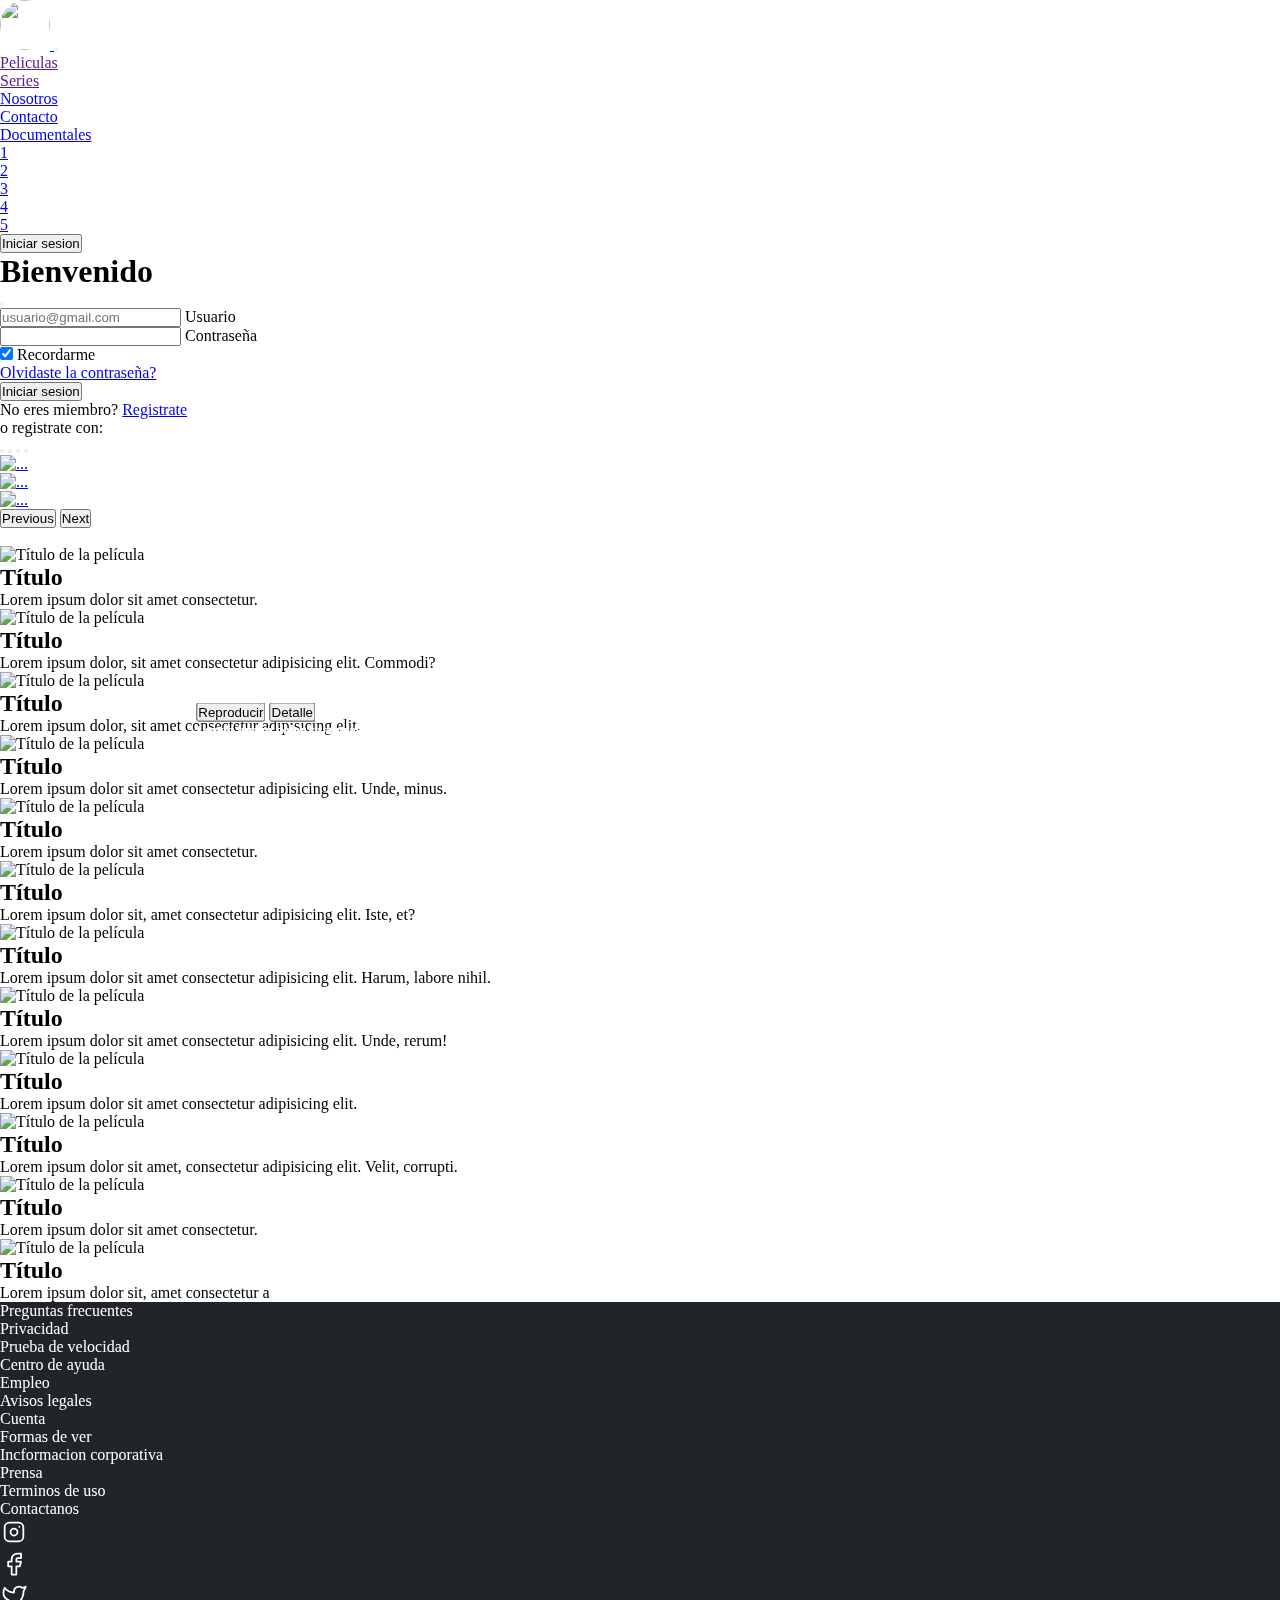
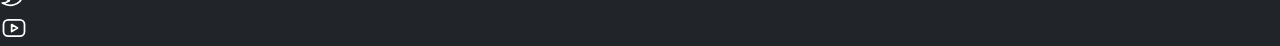
==== index.html @ d854d890 "modifique registro" ====
<!doctype html>
<html lang="en">
  <head>
    <meta charset="utf-8">
    <meta name="viewport" content="width=device-width, initial-scale=1">
    <title>PelisCode</title>
    <script src="https://kit.fontawesome.com/75e046272c.js" crossorigin="anonymous"></script>
    <link href="https://cdn.jsdelivr.net/npm/bootstrap@5.3.0-alpha3/dist/css/bootstrap.min.css" rel="stylesheet" integrity="sha384-KK94CHFLLe+nY2dmCWGMq91rCGa5gtU4mk92HdvYe+M/SXH301p5ILy+dN9+nJOZ" crossorigin="anonymous">
    <link rel="stylesheet" href="styles.css">
  </head>
  <body>
    <!--=====================================SECTION NAV================================-->  
    <nav class="navbar navbar-expand-md navbar-dark bg-dark">
      <div class="container-fluid">
        <a href="index.html" class="navbar-brand">
          <img src="./img/photo-1593005510329-8a4035a7238f.jpeg" width="50" height="50"
          class=" LogoPeliculas d-inline-block align-top img-rounded m-2" alt="" style="border-radius: 50%;" alt="">
          
        </a>
        <button class="navbar-toggler" type="button" data-bs-toggle="collapse" data-bs-target="#navbarDark" aria-controls="navbarDark" aria-expanded="false" aria-label="Toggle navigation">
          <span class="navbar-toggler-icon"></span>
        </button>
        <div class="collapse navbar-collapse" id="navbarDark">
          <ul class="navbar-nav me-auto mb-2 mb-md-0">
            <li class="nav-item">
              <a class="nav-link" href="">Peliculas</a>
            </li>
            <li class="nav-item">
              <a class="nav-link" href="">Series</a>
            </li>
            <li class="nav-item">
              <a class="nav-link" href="./nosotros.html">Nosotros</a>
            </li>
            <li class="nav-item">
              <a class="nav-link" href="./contacto.html">Contacto</a>
            </li>
            <li class="nav-item dropdown">
              <a class="nav-link dropdown-toggle" data-bs-toggle="dropdown" href="#" role="button" aria-expanded="false">Documentales</a>
              <ul class="dropdown-menu">
                <li><a class="dropdown-item" href="#">1</a></li>
                <li><a class="dropdown-item" href="#">2</a></li>
                <li><a class="dropdown-item" href="#">3</a></li>
                <li><a class="dropdown-item" href="#">4</a></li>
                <li><a class="dropdown-item" href="#">5</a></li>
              </ul>
            </li>
            <li class="nav-item" id="adminSection">
              <a class="nav-link" href="">Administrador</a>
            </li>
          </ul>
          <form class="d-flex">
              <button type="button" class="btn btn-warning" data-bs-toggle="modal" data-bs-target="#login">
                  Iniciar sesion
              </button>
              <div class="modal fade" id="login" tabindex="-1" aria-labelledby="loginLabel" aria-hidden="true">
                <div class="modal-dialog">
                    <div class="modal-content">
                        <div class="modal-header">
                            <h1 class="modal-title fs-5" id="loginLabel">Bienvenido</h1>
                                <button type="button" class="btn-close" data-bs-dismiss="modal" aria-label="Close"></button>
                        </div>
                        <div class="modal-body">
                            <form>
                                <div class="form-outline mb-4">
                                  <input type="email" id="mail" class="form-control" placeholder="usuario@gmail.com" required/>
                                  <label class="form-label" for="mail">Usuario</label>
                                </div>
                                <div class="form-outline mb-4">
                                  <input type="password" id="contraseña" class="form-control" required/>
                                  <label class="form-label" for="contraseña">Contraseña</label>
                                </div>
                                <div class="row mb-4">
                                  <div class="col d-flex justify-content-center">
                                    <div class="form-check">
                                      <input class="form-check-input" type="checkbox" value="" id="recordarme" checked />
                                      <label class="form-check-label" for="recordarme"> Recordarme </label>
                                    </div>
                                  </div>
                                  <div class="col">
                                    <a href="../Segundo-Proyecto/error404/index.html">Olvidaste la contraseña?</a>
                                  </div>
                                </div>
                                <div class="d-grid">
                                    <button type="submit" class="btn btn-warning btn-block mb-4">Iniciar sesion</button>
                                </div>
                                <div class="text-center">
                                  <p>No eres miembro? <a href="./index2.html" target="_blank">Registrate</a></p>
                                  <p>o registrate con:</p>
                                    <button type="button" class="btn btn-link btn-floating mx-1">
                                        <i class="fab fa-facebook-f"></i>
                                    </button>
                                    <button type="button" class="btn btn-link btn-floating mx-1">
                                        <i class="fab fa-google"></i>
                                    </button>
                                    <button type="button" class="btn btn-link btn-floating mx-1">
                                        <i class="fab fa-twitter"></i>
                                    </button>
                                    <button type="button" class="btn btn-link btn-floating mx-1">
                                        <i class="fab fa-github"></i>
                                    </button>
                                </div>
                            </form>
                        </div>
                    </div>
                </div>
              </div>
          </form>
        </div>
      </div>
    </nav>
    <!--=====================================SECTION IMG ===============================-->
    <div id="carouselExampleAutoplaying" class="carousel slide" data-bs-ride="true">
        <div class="carousel-inner">

          <div class="carousel-item active img-fluid">
            <!--lik + imagen-->
            <a href="./error404/index.html"><img src="./img/hori71.jpg"class="d-block w-100 posicion" style="height: 711px;" alt="..." /></a>
            <!--botones ocultos en version phone-->
            <div class="ubiboton displayNone">
                <button class="btn btn-light btn-outline-warning" type="button" style="color:rgb(0, 0, 0)">Reproducir</button>
                <button class="btn btn-light btn-outline-warning" type="button" style="color:rgb(0, 0, 0)">Detalle</button>
                <h5 class="displayNone" style="color:white">Lorem ipsum dolor sit ameaaat consectetur.</h5>
            </div>
          </div>

          <div class="carousel-item img-fluid">
            <a href="http://"><img src="/img/hori622.jpg"class="d-block w-100 posicion"style="height: 711px;" alt="..." /></a>
            <!--botones ocultos en version phone-->
            <div class="ubiboton displayNone">
              <button class="btn btn-light btn-outline-warning" type="button" style="color:rgb(0, 0, 0)">Reproducir</button>
              <button class="btn btn-light btn-outline-warning" type="button" style="color:rgb(0, 0, 0)">Detalle</button>
              <h5 class="displayNone" style="color:white">Lorem ipsum dolor sit ameaaat consectetur.</h5>
            </div>
          </div>

          <div class="carousel-item img-fluid">
            <a href="http://"><img src="/img/EL-NIÑO-522.jpg"class="d-block w-100 posicion"style="height: 711px;" alt="..." /></a>
            <!--botones ocultos en version phone-->
            <div class="ubiboton displayNone">
              <button class="btn btn-light btn-outline-warning" type="button" style="color:rgb(0, 0, 0)">Reproducir</button>
              <button class="btn btn-light btn-outline-warning" type="button" style="color:rgb(0, 0, 0)">Detalle</button>
              <h5 class="displayNone" style="color:white">Lorem ipsum dolor sit ameaaat consectetur.</h5>
            </div>
          </div>

        </div>
        <button
          class="carousel-control-prev"
          type="button"
          data-bs-target="#carouselExampleAutoplaying"
          data-bs-slide="prev"
        >
          <span class="carousel-control-prev-icon" aria-hidden="true"></span>
          <span class="visually-hidden">Previous</span>
        </button>

        <button
          class="carousel-control-next"
          type="button"
          data-bs-target="#carouselExampleAutoplaying"
          data-bs-slide="next"
        >
          <span class="carousel-control-next-icon" aria-hidden="true"></span>
          <span class="visually-hidden">Next</span>
        </button>
    </div>
    <br>
    <!--=====================================SECTION MOVIES================================-->
    <div class="container">
      <div class="row justify-content-center">
        <div class="col-md-2 col-6 p-3">
          <a href="http://"style="text-decoration: none; color:black">
            <img class="img-fluid" src="/img/descargar.jpeg" alt="Título de la película" />
            <h2>Título</h2>
            <p>Lorem ipsum dolor sit amet consectetur.</p>
          </a>
        </div>
        <div class="col-md-2 col-6 p-3">
          <a href="http://"style="text-decoration: none; color:black">
            <img class="img-fluid" src="/img/descargar.jpeg" alt="Título de la película" />
            <h2>Título</h2>
            <p>Lorem ipsum dolor, sit amet consectetur adipisicing elit. Commodi?</p>
          </a>  
        </div>
        <div class="col-md-2 col-6 p-3">
          <a href="http://"style="text-decoration: none; color:black">
            <img class="img-fluid" src="/img/descargar.jpeg" alt="Título de la película" />
            <h2>Título</h2>
            <p>Lorem ipsum dolor, sit amet consectetur adipisicing elit.</p>
          </a>
        </div>
        <div class="col-md-2 col-6 p-3">
          <a href="http://"style="text-decoration: none; color:black">
            <img class="img-fluid" src="/img/descargar.jpeg" alt="Título de la película" />
            <h2>Título</h2>
            <p>Lorem ipsum dolor sit amet consectetur adipisicing elit. Unde, minus.</p>
          </a>
        </div>
        <div class="col-md-2 col-6 p-3">
          <a href="http://"style="text-decoration: none; color:black">
            <img class="img-fluid" src="/img/descargar.jpeg" alt="Título de la película" />
            <h2>Título</h2>
            <p>Lorem ipsum dolor sit amet consectetur.</p>
          </a>
        </div>
        <div class="col-md-2 col-6 p-3">
          <a href="http://"style="text-decoration: none; color:black">
            <img class="img-fluid" src="/img/descargar.jpeg" alt="Título de la película" />
            <h2>Título</h2>
            <p>Lorem ipsum dolor sit, amet consectetur adipisicing elit. Iste, et?</p>
          </a>
        </div>
      </div>
    </div>
    <div class="container">
      <div class="row justify-content-center">
        <div class="col-md-2 col-6 p-3" >
          <a href="http://"style="text-decoration: none; color:black">
            <img class="img-fluid" src="/img/descargar.jpeg" alt="Título de la película" />
            <h2>Título</h2>
            <p>Lorem ipsum dolor sit amet consectetur adipisicing elit. Harum, labore nihil.</p>
          </a>
        </div>
        <div class="col-md-2 col-6 p-3">
          <a href="http://"style="text-decoration: none; color:black">
            <img class="img-fluid" src="/img/descargar.jpeg" alt="Título de la película" />
            <h2>Título</h2>
            <p>Lorem ipsum dolor sit amet consectetur adipisicing elit. Unde, rerum!</p>
          </a>
        </div>
        <div class="col-md-2 col-6 p-3">
          <a href="http://"style="text-decoration: none; color:black">
            <img class="img-fluid" src="/img/descargar.jpeg" alt="Título de la película" />
            <h2>Título</h2>
            <p>Lorem ipsum dolor sit amet consectetur adipisicing elit.</p>
          </a>  
        </div>
        <div class="col-md-2 col-6 p-3">
          <a href="http://"style="text-decoration: none; color:black">
            <img class="img-fluid" src="/img/descargar.jpeg" alt="Título de la película" />
            <h2>Título</h2>
            <p>Lorem ipsum dolor sit amet, consectetur adipisicing elit. Velit, corrupti.</p>
          </a> 
        </div>
        <div class="col-md-2 col-6 p-3">
          <a href="http://"style="text-decoration: none; color:black">
            <img class="img-fluid" src="/img/descargar.jpeg" alt="Título de la película" />
            <h2>Título</h2>
            <p>Lorem ipsum dolor sit amet consectetur.</p>
          </a> 
        </div>
        <div class="col-md-2 col-6 p-3">
          <a href="http://"style="text-decoration: none; color:black">
            <img class="img-fluid" src="/img/descargar.jpeg" alt="Título de la película" />
            <h2>Título</h2>
            <p>Lorem ipsum dolor sit, amet consectetur a</p>
          </a>
        </div>
      </div>
    </div>
    <!--=====================================SECTION FOOTER==============================-->  
    <footer style="background-color: #212529">
      <ul class="nav nav-pills nav-fill container-fluid p-3 columna">
        <li class="nav-item ">
          <a 
            href="http://" 
            style="text-decoration: none;color: white;">
            <p>Preguntas frecuentes</p>
          </a>
          <a 
            href="http://"
            style="text-decoration: none;color: white;">
            <p>Privacidad</p>
          </a>
          <a 
            href="http://"
            style="text-decoration: none;color: white;">
            <p>Prueba de velocidad</p>
          </a>
        </li>
        <li class="nav-item">
          <a 
            href="http://"
            style="text-decoration: none;color: white;">
            <p>Centro de ayuda</p>
          </a>
          <a 
            href="http://"
            style="text-decoration: none;color: white">
            <p>Empleo</p>
          </a>
          <a 
            href="http://"
            style="text-decoration: none;color: white">
            <p>Avisos legales</p>
          </a>
        </li>
        <li class="nav-item">
          <a 
            href="http://"
            style="text-decoration: none;color: white">
            <p>Cuenta</p>
          </a>
          <a 
            href="http://"
            style="text-decoration: none; color: white">
            <p>Formas de ver</p>
          </a>
          <a 
            href="http://"
            style="text-decoration: none; color: white;">
            <p>Incformacion corporativa</p>
          </a>
        </li>
        <li class="nav-item">
          <a 
            href="http://"
            style="text-decoration: none; color: white;">
            <p>Prensa</p>
          </a>
          <a 
            href="http://"
            style="text-decoration: none; color: white;">
            <p>Terminos de uso</p>
          </a>
          <a 
            href="http://"
            style="text-decoration: none; color: white;">
            <p>Contactanos</p>
          </a>
        </li>
      </ul>
      <ul class="nav justify-content-center"><!--seccion logos-->
        <li class="nav-item">
          <a class="nav-link active" aria-current="page" href="#">
            <svg xmlns="http://www.w3.org/2000/svg" class="icon icon-tabler icon-tabler-brand-instagram" width="28" height="28" viewBox="0 0 24 24" stroke-width="1.5" stroke="#ffffff" fill="none" stroke-linecap="round" stroke-linejoin="round">
              <path stroke="none" d="M0 0h24v24H0z" fill="none"/>
              <rect x="4" y="4" width="16" height="16" rx="4" />
              <circle cx="12" cy="12" r="3" />
              <line x1="16.5" y1="7.5" x2="16.5" y2="7.501" />
            </svg>
          </a>
        </li>
        <li class="nav-item">
          <a class="nav-link" href="#">
            <svg xmlns="http://www.w3.org/2000/svg" class="icon icon-tabler icon-tabler-brand-facebook" width="28" height="28" viewBox="0 0 24 24" stroke-width="1.5" stroke="#ffffff" fill="none" stroke-linecap="round" stroke-linejoin="round">
              <path stroke="none" d="M0 0h24v24H0z" fill="none"/>
              <path d="M7 10v4h3v7h4v-7h3l1 -4h-4v-2a1 1 0 0 1 1 -1h3v-4h-3a5 5 0 0 0 -5 5v2h-3" />
            </svg>
          </a>
        </li>
        <li class="nav-item">
          <a class="nav-link" href="#">
            <svg xmlns="http://www.w3.org/2000/svg" class="icon icon-tabler icon-tabler-brand-twitter" width="28" height="28" viewBox="0 0 24 24" stroke-width="1.5" stroke="#ffffff" fill="none" stroke-linecap="round" stroke-linejoin="round">
              <path stroke="none" d="M0 0h24v24H0z" fill="none"/>
              <path d="M22 4.01c-1 .49 -1.98 .689 -3 .99c-1.121 -1.265 -2.783 -1.335 -4.38 -.737s-2.643 2.06 -2.62 3.737v1c-3.245 .083 -6.135 -1.395 -8 -4c0 0 -4.182 7.433 4 11c-1.872 1.247 -3.739 2.088 -6 2c3.308 1.803 6.913 2.423 10.034 1.517c3.58 -1.04 6.522 -3.723 7.651 -7.742a13.84 13.84 0 0 0 .497 -3.753c-.002 -.249 1.51 -2.772 1.818 -4.013z" />
            </svg>
          </a>
        </li>
        <li class="nav-item">
          <a class="nav-link" href="#">
            <svg xmlns="http://www.w3.org/2000/svg" class="icon icon-tabler icon-tabler-brand-youtube" width="28" height="28" viewBox="0 0 24 24" stroke-width="1.5" stroke="#ffffff" fill="none" stroke-linecap="round" stroke-linejoin="round">
              <path stroke="none" d="M0 0h24v24H0z" fill="none"/>
              <rect x="3" y="5" width="18" height="14" rx="4" />
              <path d="M10 9l5 3l-5 3z" />
            </svg>
          </a>
        </li>
      </ul>
    </footer>

    <script src="https://cdn.jsdelivr.net/npm/bootstrap@5.3.0-alpha3/dist/js/bootstrap.bundle.min.js" integrity="sha384-ENjdO4Dr2bkBIFxQpeoTz1HIcje39Wm4jDKdf19U8gI4ddQ3GYNS7NTKfAdVQSZe" crossorigin="anonymous"></script>
  </body>
</html>
---- styles.css ----
* { margin: 0;
    padding: 0;
    box-sizing: border-box;}

.LogoPeliculas {
    object-fit: contain;
    mix-blend-mode: color-dodge;
}

.containerError{
    width: 100%;
    height: 369px;
    background-image: url(./img/eror-404.jpg);
    background-position: center center;
    background-repeat: no-repeat;
    background-size: cover;
}

#adminSection {
  display: none;
}

/*Css Emi*/
*{
    padding: 0;
    margin: 0;
    box-sizing: border-box; 
}

/*estilos de imagen de fondo*/
.ubiboton{
    position: absolute;
    top: 80%;
    left: 25%;
    transform: translate(-50%, -50%);    
}
@media (max-width: 767px) {
    .displayNone{
        display: none;
    }
    .columna{
        flex-direction: column;
    }
        
}
.posicion{
    position: relative;
}
/*CSS MANU PAG NOSOTROS*/

.cine{
    background-image:url(./img/cine.jpg);
    background-repeat: no-repeat;
    background-attachment: fixed;
    background-position: center center;
    background-size: cover;
}

.page-section {
    padding: 6rem ;
  }
  .page-section h2.section-heading, .page-section .section-heading.h2 {
    font-size: 2.5rem;
    margin-top: 0;
    margin-bottom: 1rem;
  }
  .page-section h3.section-subheading, .page-section .section-subheading.h3 {
    font-size: 1rem;
    font-weight: 400;
    font-style: italic;
    font-family: "Roboto Slab", -apple-system, BlinkMacSystemFont, "Segoe UI", Roboto, "Helvetica Neue", Arial, sans-serif, "Apple Color Emoji", "Segoe UI Emoji", "Segoe UI Symbol", "Noto Color Emoji";
    margin-bottom: 4rem;
  }

  .team-member {
    margin-bottom: 6rem;
    text-align: center;
  }
  .team-member img {
    width: 14rem;
    height: 14rem;
    border: 0.5rem solid rgba(0, 0, 0, 0.1);
    background-color: white;
    border-color: #83B5E5;
  }
  .team-member h4, .team-member .h4 {
    margin-top: 1.5rem;
    margin-bottom: 0;
  }

  .redondeo{
    border-radius: 100% !important;
}

.trabaja{
    font-family: "Roboto Slab", -apple-system, BlinkMacSystemFont, "Segoe UI", Roboto, "Helvetica Neue", Arial, sans-serif, "Apple Color Emoji", "Segoe UI Emoji", "Segoe UI Symbol", "Noto Color Emoji";
    font-size: 150%;
}

.footer {
    text-align: center;
    font-size: 0.9rem;
    font-family: "Montserrat", -apple-system, BlinkMacSystemFont, "Segoe UI", Roboto, "Helvetica Neue", Arial, sans-serif, "Apple Color Emoji", "Segoe UI Emoji", "Segoe UI Symbol", "Noto Color Emoji";
    background-color: #1d1c22;
  }

  .fondo{
    background-color: #212529;
    border-radius: 4%;
    padding: 0.5rem;
    text-align: center;
    display: flex;
    justify-content: center;
  }

  .centrar{
    text-align: center;
  }

  @media (min-width: 768px) {
    section {
      padding: 9rem 0;
    }
  }

  /*Css Luv - Detalle*/
  /* ----- imagen----- */
.my_container {
  margin: 0;
  padding: 0;
  position: relative;
}
  .my_container img {
      z-index: -1;
  }

.gradient {
  background: linear-gradient(to bottom, rgba(0, 0, 0, 0.685) 0%, rgba(0,0,0,0.8) 80%, rgba(0,0,0,1) 100%);
  z-index: 1;
}
 
.gradient::before {
      content: "";
      right: 0;
      left: 0;
      bottom: 0;
      top: 0;
      position: absolute;
      z-index: 2;
      background-image: linear-gradient(0deg, rgba(33, 37, 41, 1) 9%, rgba(33, 37, 41, 0.8) 15%, rgba(33, 37, 41, 0.5) 20%, rgba(0, 0, 0, 0.01) 100%);
    }

/* ----- botón ----- */
.btn_ubi{
  position: absolute;
  bottom: 25%;
  left: 10%;
}

.btn_play {
  color: whitesmoke;
  font-weight: 600;
  background-color: rgba(128, 128, 128, 0.6);
  border-color: rgb(50, 50, 50);
  border-width: 2px;
}

.btn_play:hover {
  background-color: rgba(255, 255, 0, 0.6);
  color: black;
}
/* ----- descripción ----- */
.text_ubi{ 
  max-width: 70%;
  margin-left: 10%;
  padding-bottom: 5%;
  z-index: 2;
}

/* ----- sujeridas ----- */
.sujerencias{
  padding: 2em;
  padding-top: 4em;
  background-color: brown;
}
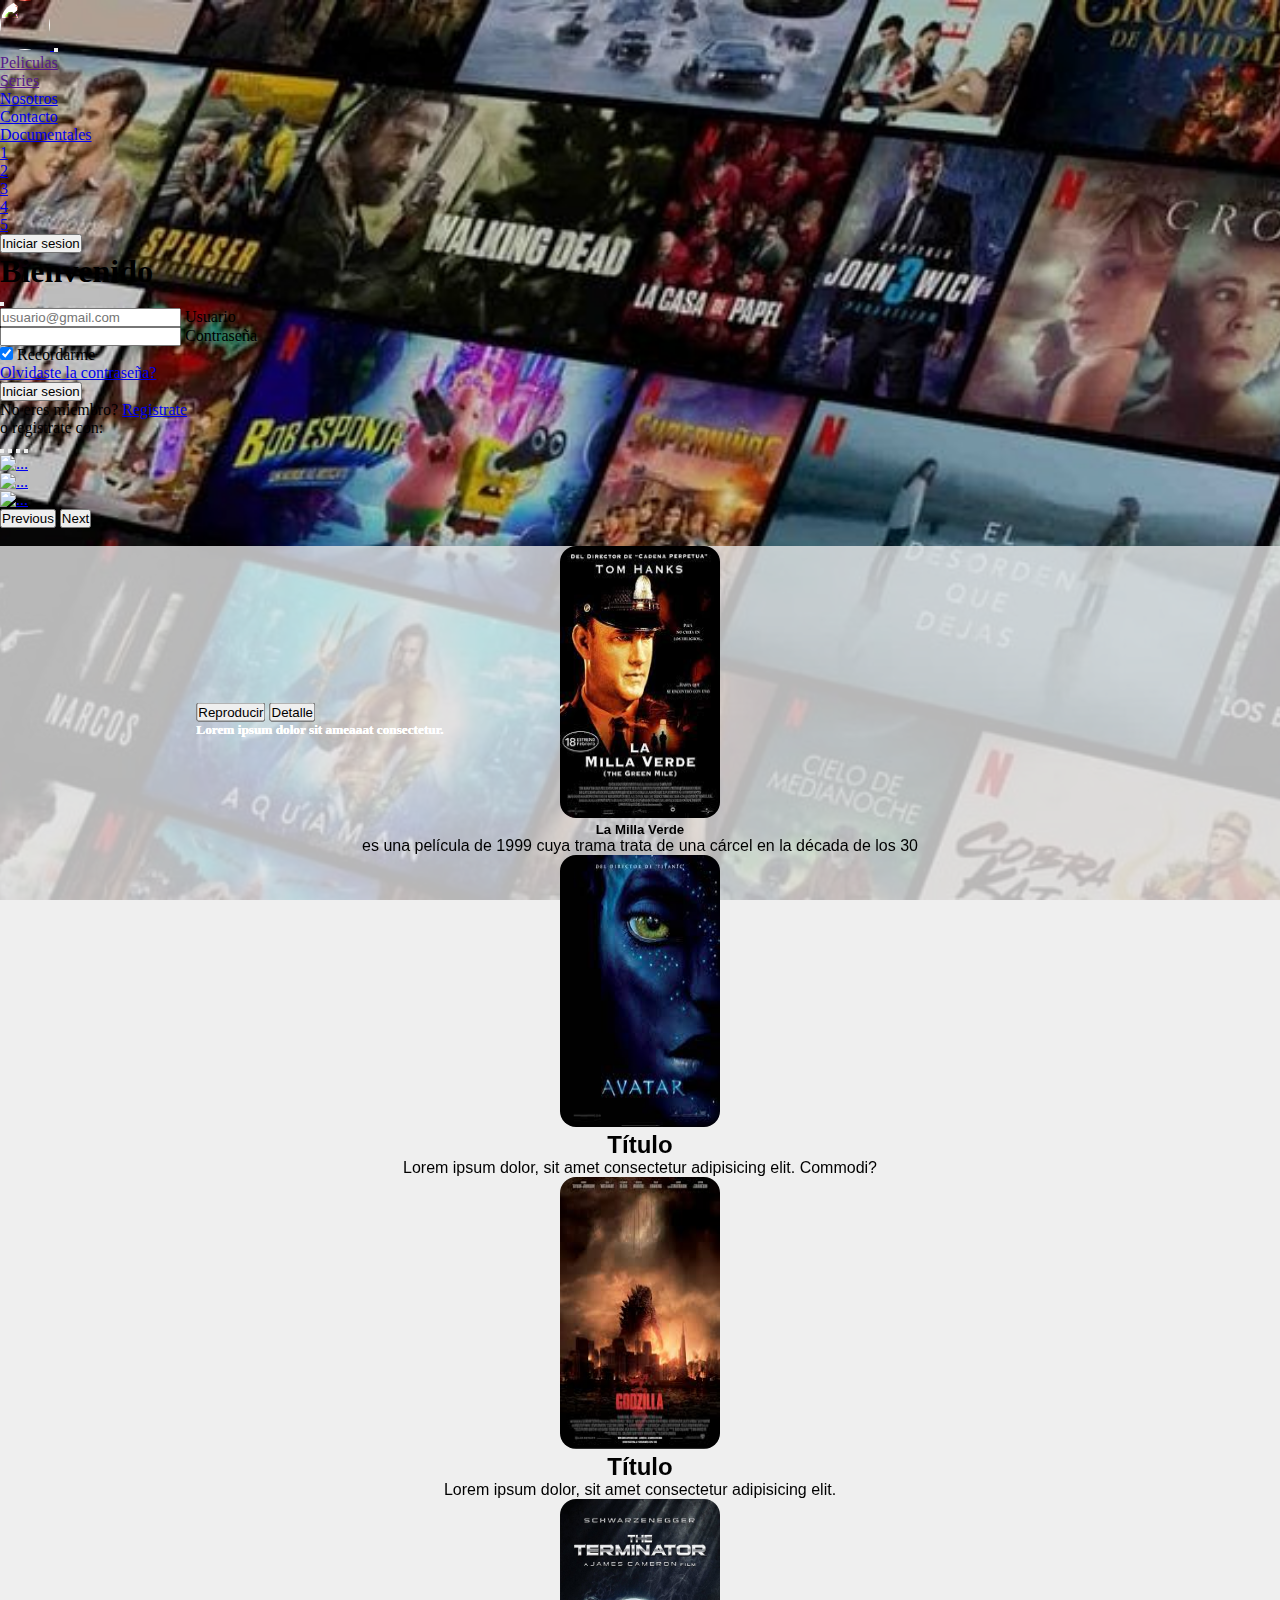
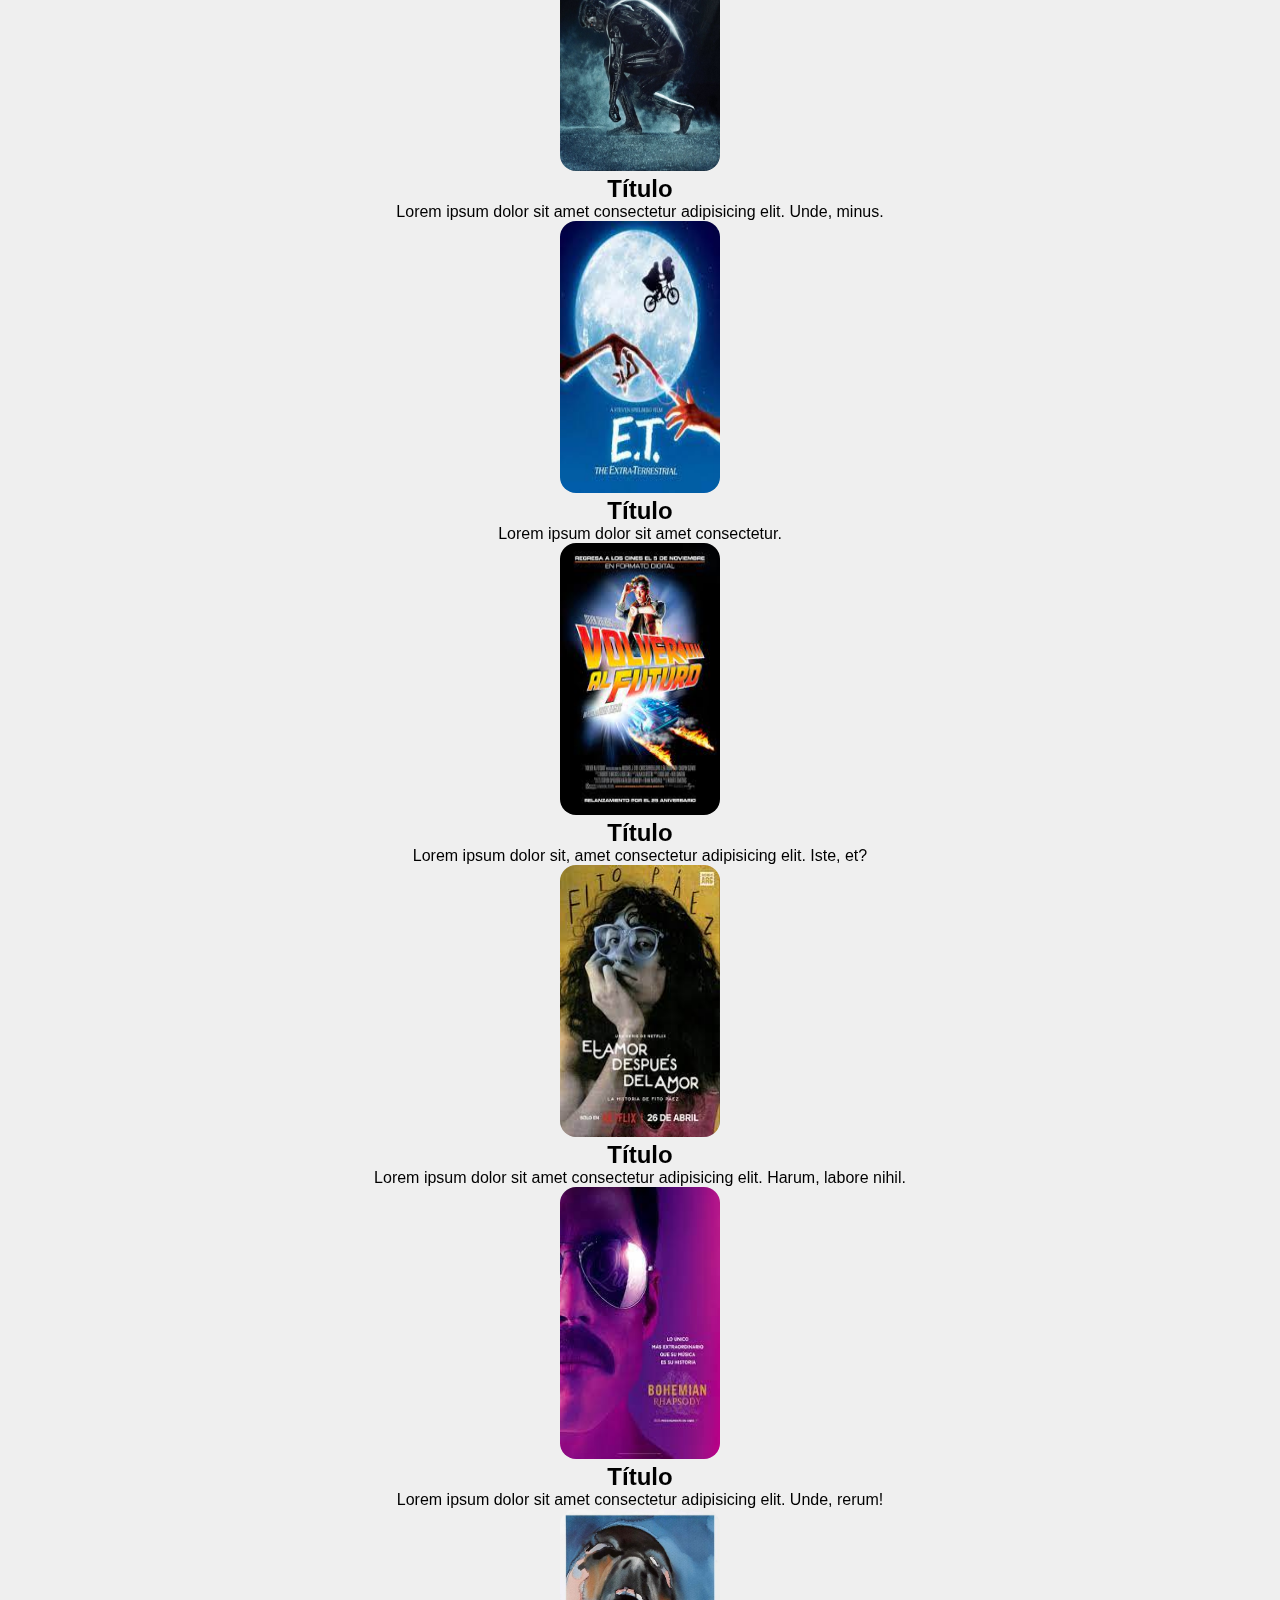
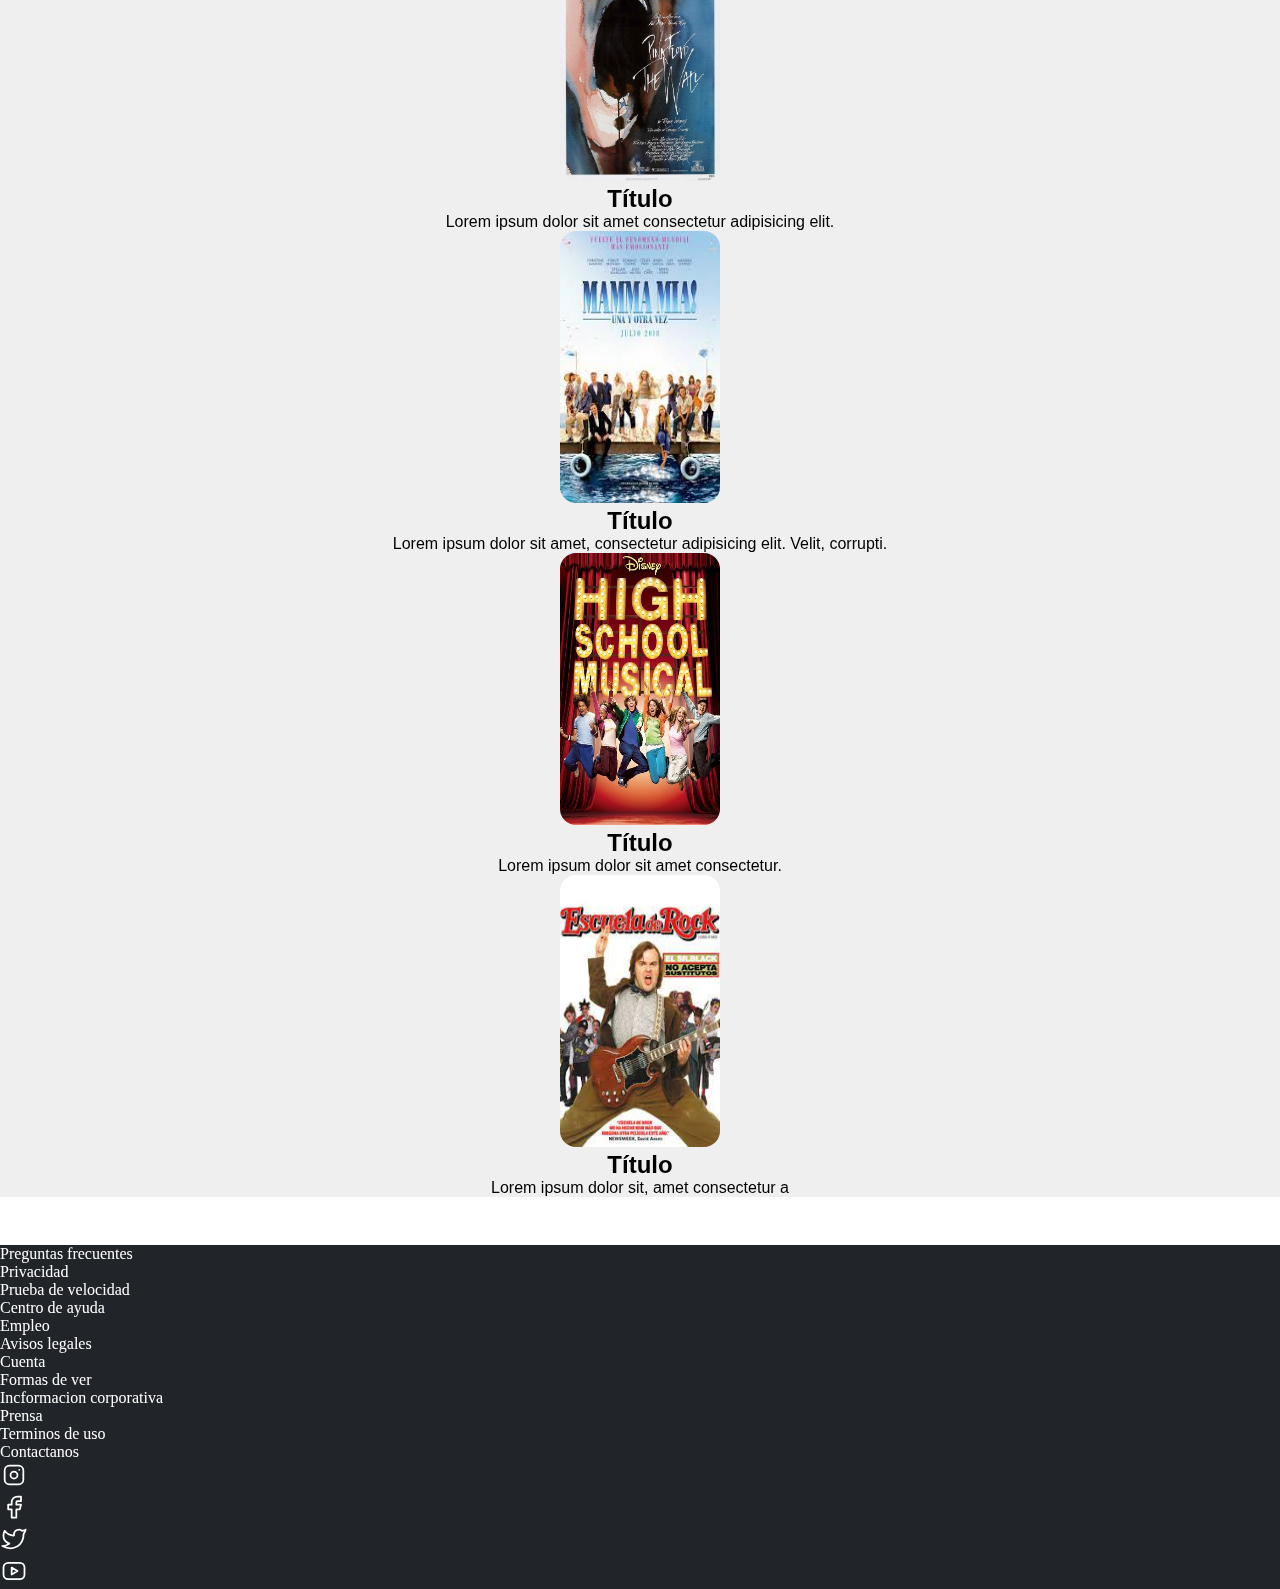
==== commit 5de5fae5: "actualice el index principal (aun falta terminarlo)" ====
--- a/index.html
+++ b/index.html
@@ -10,7 +10,7 @@
   </head>
   <body>
     <!--=====================================SECTION NAV================================-->  
-    <nav class="navbar navbar-expand-md navbar-dark bg-dark">
+    <nav class="navbar navbar-expand-md navbar-dark bg-dark fixed-top">
       <div class="container-fluid">
         <a href="index.html" class="navbar-brand">
           <img src="./img/photo-1593005510329-8a4035a7238f.jpeg" width="50" height="50"
@@ -52,56 +52,8 @@
               <button type="button" class="btn btn-warning" data-bs-toggle="modal" data-bs-target="#login">
                   Iniciar sesion
               </button>
-              <div class="modal fade" id="login" tabindex="-1" aria-labelledby="loginLabel" aria-hidden="true">
-                <div class="modal-dialog">
-                    <div class="modal-content">
-                        <div class="modal-header">
-                            <h1 class="modal-title fs-5" id="loginLabel">Bienvenido</h1>
-                                <button type="button" class="btn-close" data-bs-dismiss="modal" aria-label="Close"></button>
-                        </div>
-                        <div class="modal-body">
-                            <form>
-                                <div class="form-outline mb-4">
-                                  <input type="email" id="mail" class="form-control" placeholder="usuario@gmail.com" required/>
-                                  <label class="form-label" for="mail">Usuario</label>
-                                </div>
-                                <div class="form-outline mb-4">
-                                  <input type="password" id="contraseña" class="form-control" required/>
-                                  <label class="form-label" for="contraseña">Contraseña</label>
-                                </div>
-                                <div class="row mb-4">
-                                  <div class="col d-flex justify-content-center">
-                                    <div class="form-check">
-                                      <input class="form-check-input" type="checkbox" value="" id="recordarme" checked />
-                                      <label class="form-check-label" for="recordarme"> Recordarme </label>
-                                    </div>
-                                  </div>
-                                  <div class="col">
-                                    <a href="../Segundo-Proyecto/error404/index.html">Olvidaste la contraseña?</a>
-                                  </div>
-                                </div>
-                                <div class="d-grid">
-                                    <button type="submit" class="btn btn-warning btn-block mb-4">Iniciar sesion</button>
-                                </div>
-                                <div class="text-center">
-                                  <p>No eres miembro? <a href="./index2.html" target="_blank">Registrate</a></p>
-                                  <p>o registrate con:</p>
-                                    <button type="button" class="btn btn-link btn-floating mx-1">
-                                        <i class="fab fa-facebook-f"></i>
-                                    </button>
-                                    <button type="button" class="btn btn-link btn-floating mx-1">
-                                        <i class="fab fa-google"></i>
-                                    </button>
-                                    <button type="button" class="btn btn-link btn-floating mx-1">
-                                        <i class="fab fa-twitter"></i>
-                                    </button>
-                                    <button type="button" class="btn btn-link btn-floating mx-1">
-                                        <i class="fab fa-github"></i>
-                                    </button>
-                                </div>
-                            </form>
-                        </div>
-                    </div>
+            </div>
+          </div>
                 </div>
               </div>
           </form>
@@ -109,7 +61,57 @@
       </div>
     </nav>
     <!--=====================================SECTION IMG ===============================-->
-    <div id="carouselExampleAutoplaying" class="carousel slide" data-bs-ride="true">
+    
+    <header><div class="modal fade" id="login" tabindex="-1" aria-labelledby="loginLabel" aria-hidden="true">
+      <div class="modal-dialog">
+          <div class="modal-content">
+              <div class="modal-header">
+                  <h1 class="modal-title fs-5" id="loginLabel">Bienvenido</h1>
+                      <button type="button" class="btn-close" data-bs-dismiss="modal" aria-label="Close"></button>
+              </div>
+              <div class="modal-body">
+                  <form>
+                      <div class="form-outline mb-4">
+                        <input type="email" id="mail" class="form-control" placeholder="usuario@gmail.com" required/>
+                        <label class="form-label" for="mail">Usuario</label>
+                      </div>
+                      <div class="form-outline mb-4">
+                        <input type="password" id="contraseña" class="form-control" required/>
+                        <label class="form-label" for="contraseña">Contraseña</label>
+                      </div>
+                      <div class="row mb-4">
+                        <div class="col d-flex justify-content-center">
+                          <div class="form-check">
+                            <input class="form-check-input" type="checkbox" value="" id="recordarme" checked />
+                            <label class="form-check-label" for="recordarme"> Recordarme </label>
+                          </div>
+                        </div>
+                        <div class="col">
+                          <a href="../Segundo-Proyecto/error404/index.html">Olvidaste la contraseña?</a>
+                        </div>
+                      </div>
+                      <div class="d-grid">
+                          <button type="submit" class="btn btn-warning btn-block mb-4">Iniciar sesion</button>
+                      </div>
+                      <div class="text-center">
+                        <p>No eres miembro? <a href="./index2.html" target="_blank">Registrate</a></p>
+                        <p>o registrate con:</p>
+                          <button type="button" class="btn btn-link btn-floating mx-1">
+                              <i class="fab fa-facebook-f"></i>
+                          </button>
+                          <button type="button" class="btn btn-link btn-floating mx-1">
+                              <i class="fab fa-google"></i>
+                          </button>
+                          <button type="button" class="btn btn-link btn-floating mx-1">
+                              <i class="fab fa-twitter"></i>
+                          </button>
+                          <button type="button" class="btn btn-link btn-floating mx-1">
+                              <i class="fab fa-github"></i>
+                          </button>
+                      </div>
+                  </form>
+                </header>
+<div id="carouselExampleAutoplaying" class="carousel slide" data-bs-ride="true">
         <div class="carousel-inner">
 
           <div class="carousel-item active img-fluid">
@@ -170,42 +172,42 @@
       <div class="row justify-content-center">
         <div class="col-md-2 col-6 p-3">
           <a href="http://"style="text-decoration: none; color:black">
-            <img class="img-fluid" src="/img/descargar.jpeg" alt="Título de la película" />
-            <h2>Título</h2>
-            <p>Lorem ipsum dolor sit amet consectetur.</p>
-          </a>
-        </div>
-        <div class="col-md-2 col-6 p-3">
-          <a href="http://"style="text-decoration: none; color:black">
-            <img class="img-fluid" src="/img/descargar.jpeg" alt="Título de la película" />
+            <img class="movies" src="./img/lamilla.jpg" alt="Título de la película" />
+            <h5 class="my-2"> <strong> La Milla Verde </strong></h5>
+            <p>  es una película de 1999 cuya trama trata de una cárcel en la década de los 30</p>
+          </a>
+        </div>
+        <div class="col-md-2 col-6 p-3">
+          <a href="http://"style="text-decoration: none; color:black">
+            <img class="movies" src="./img/avatar.jpg" alt="Título de la película" />
             <h2>Título</h2>
             <p>Lorem ipsum dolor, sit amet consectetur adipisicing elit. Commodi?</p>
           </a>  
         </div>
         <div class="col-md-2 col-6 p-3">
           <a href="http://"style="text-decoration: none; color:black">
-            <img class="img-fluid" src="/img/descargar.jpeg" alt="Título de la película" />
+            <img class="movies" src="./img/godzilla.jpg" alt="Título de la película" />
             <h2>Título</h2>
             <p>Lorem ipsum dolor, sit amet consectetur adipisicing elit.</p>
           </a>
         </div>
         <div class="col-md-2 col-6 p-3">
           <a href="http://"style="text-decoration: none; color:black">
-            <img class="img-fluid" src="/img/descargar.jpeg" alt="Título de la película" />
+            <img class="movies" src="./img/terminator.jpg" alt="Título de la película" />
             <h2>Título</h2>
             <p>Lorem ipsum dolor sit amet consectetur adipisicing elit. Unde, minus.</p>
           </a>
         </div>
         <div class="col-md-2 col-6 p-3">
           <a href="http://"style="text-decoration: none; color:black">
-            <img class="img-fluid" src="/img/descargar.jpeg" alt="Título de la película" />
+            <img class="movies" src="./img/et.jpg" alt="Título de la película" />
             <h2>Título</h2>
             <p>Lorem ipsum dolor sit amet consectetur.</p>
           </a>
         </div>
         <div class="col-md-2 col-6 p-3">
           <a href="http://"style="text-decoration: none; color:black">
-            <img class="img-fluid" src="/img/descargar.jpeg" alt="Título de la película" />
+            <img class="movies" src="./img/voler-futuro.jpg" alt="Título de la película" />
             <h2>Título</h2>
             <p>Lorem ipsum dolor sit, amet consectetur adipisicing elit. Iste, et?</p>
           </a>
@@ -216,42 +218,42 @@
       <div class="row justify-content-center">
         <div class="col-md-2 col-6 p-3" >
           <a href="http://"style="text-decoration: none; color:black">
-            <img class="img-fluid" src="/img/descargar.jpeg" alt="Título de la película" />
+            <img class="movies" src="./img/elamordesp.jpg" alt="Título de la película" />
             <h2>Título</h2>
             <p>Lorem ipsum dolor sit amet consectetur adipisicing elit. Harum, labore nihil.</p>
           </a>
         </div>
         <div class="col-md-2 col-6 p-3">
           <a href="http://"style="text-decoration: none; color:black">
-            <img class="img-fluid" src="/img/descargar.jpeg" alt="Título de la película" />
+            <img class="movies" src="./img/queen.jpg" alt="Título de la película" />
             <h2>Título</h2>
             <p>Lorem ipsum dolor sit amet consectetur adipisicing elit. Unde, rerum!</p>
           </a>
         </div>
         <div class="col-md-2 col-6 p-3">
           <a href="http://"style="text-decoration: none; color:black">
-            <img class="img-fluid" src="/img/descargar.jpeg" alt="Título de la película" />
+            <img class="movies" src="./img/pinkfloyd.jpg" alt="Título de la película" />
             <h2>Título</h2>
             <p>Lorem ipsum dolor sit amet consectetur adipisicing elit.</p>
           </a>  
         </div>
         <div class="col-md-2 col-6 p-3">
           <a href="http://"style="text-decoration: none; color:black">
-            <img class="img-fluid" src="/img/descargar.jpeg" alt="Título de la película" />
+            <img class="movies" src="./img/abba.jpg" alt="Título de la película" />
             <h2>Título</h2>
             <p>Lorem ipsum dolor sit amet, consectetur adipisicing elit. Velit, corrupti.</p>
           </a> 
         </div>
         <div class="col-md-2 col-6 p-3">
           <a href="http://"style="text-decoration: none; color:black">
-            <img class="img-fluid" src="/img/descargar.jpeg" alt="Título de la película" />
+            <img class="movies" src="./img/High-school-musical.jpeg" alt="Título de la película" />
             <h2>Título</h2>
             <p>Lorem ipsum dolor sit amet consectetur.</p>
           </a> 
         </div>
         <div class="col-md-2 col-6 p-3">
           <a href="http://"style="text-decoration: none; color:black">
-            <img class="img-fluid" src="/img/descargar.jpeg" alt="Título de la película" />
+            <img class="movies" src="./img/escuelarock.jpg" alt="Título de la película" />
             <h2>Título</h2>
             <p>Lorem ipsum dolor sit, amet consectetur a</p>
           </a>
--- a/styles.css
+++ b/styles.css
@@ -1,6 +1,8 @@
 * { margin: 0;
     padding: 0;
     box-sizing: border-box;}
+
+@import url('https://fonts.googleapis.com/css2?family=Poppins:wght@300&display=swap');
 
 .LogoPeliculas {
     object-fit: contain;
@@ -20,6 +22,23 @@
   display: none;
 }
 
+body{
+  background-image: url(./img/fondo.jpg);
+  background-repeat: no-repeat;
+  background-attachment: fixed;
+  background-position: center center;
+  background-size: cover;
+}
+
+.container{
+  text-align: center;
+  background-color: #ebebebc7;
+  font-family: 'Poppins', sans-serif;
+}
+
+footer{
+  margin-top: 3rem;
+}
 /*Css Emi*/
 *{
     padding: 0;
@@ -45,6 +64,11 @@
 }
 .posicion{
     position: relative;
+}
+.movies{
+  width: 10rem;
+  height: 17rem;
+  border-radius: 1rem;
 }
 /*CSS MANU PAG NOSOTROS*/
 
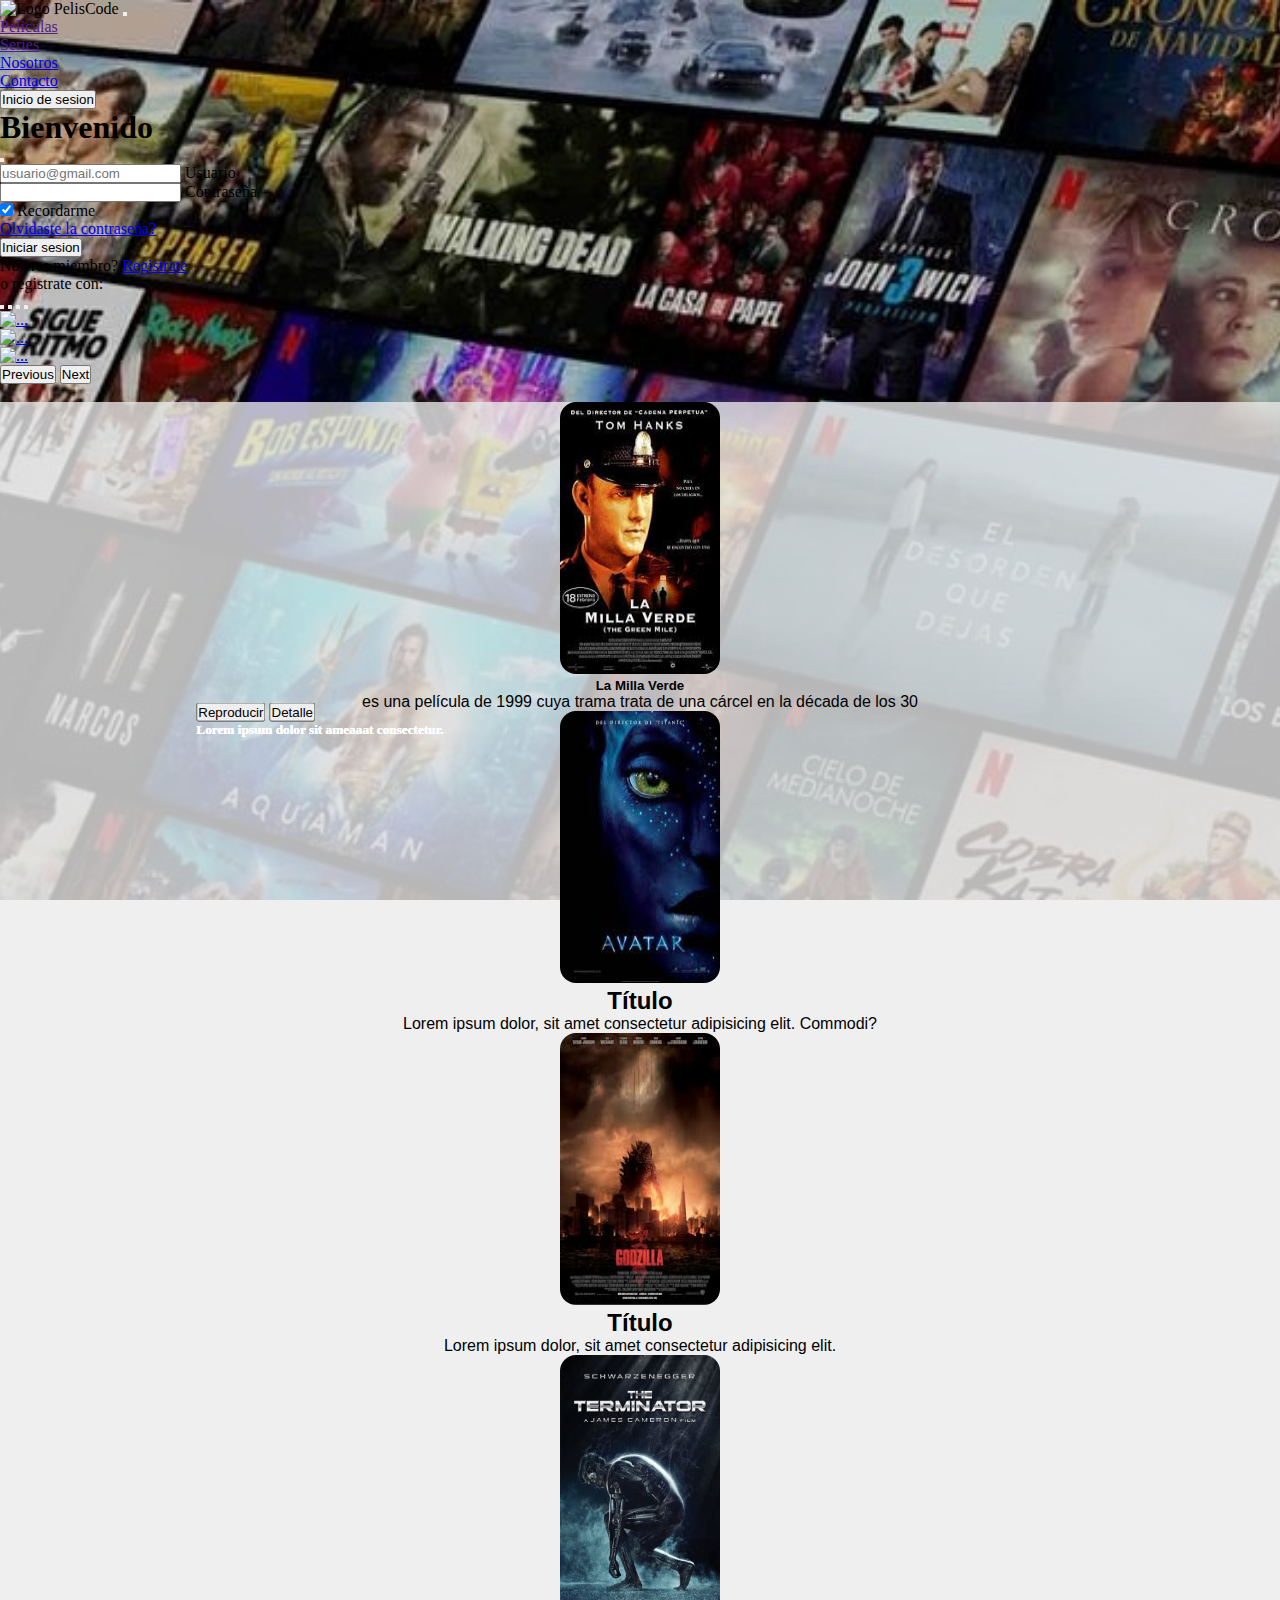
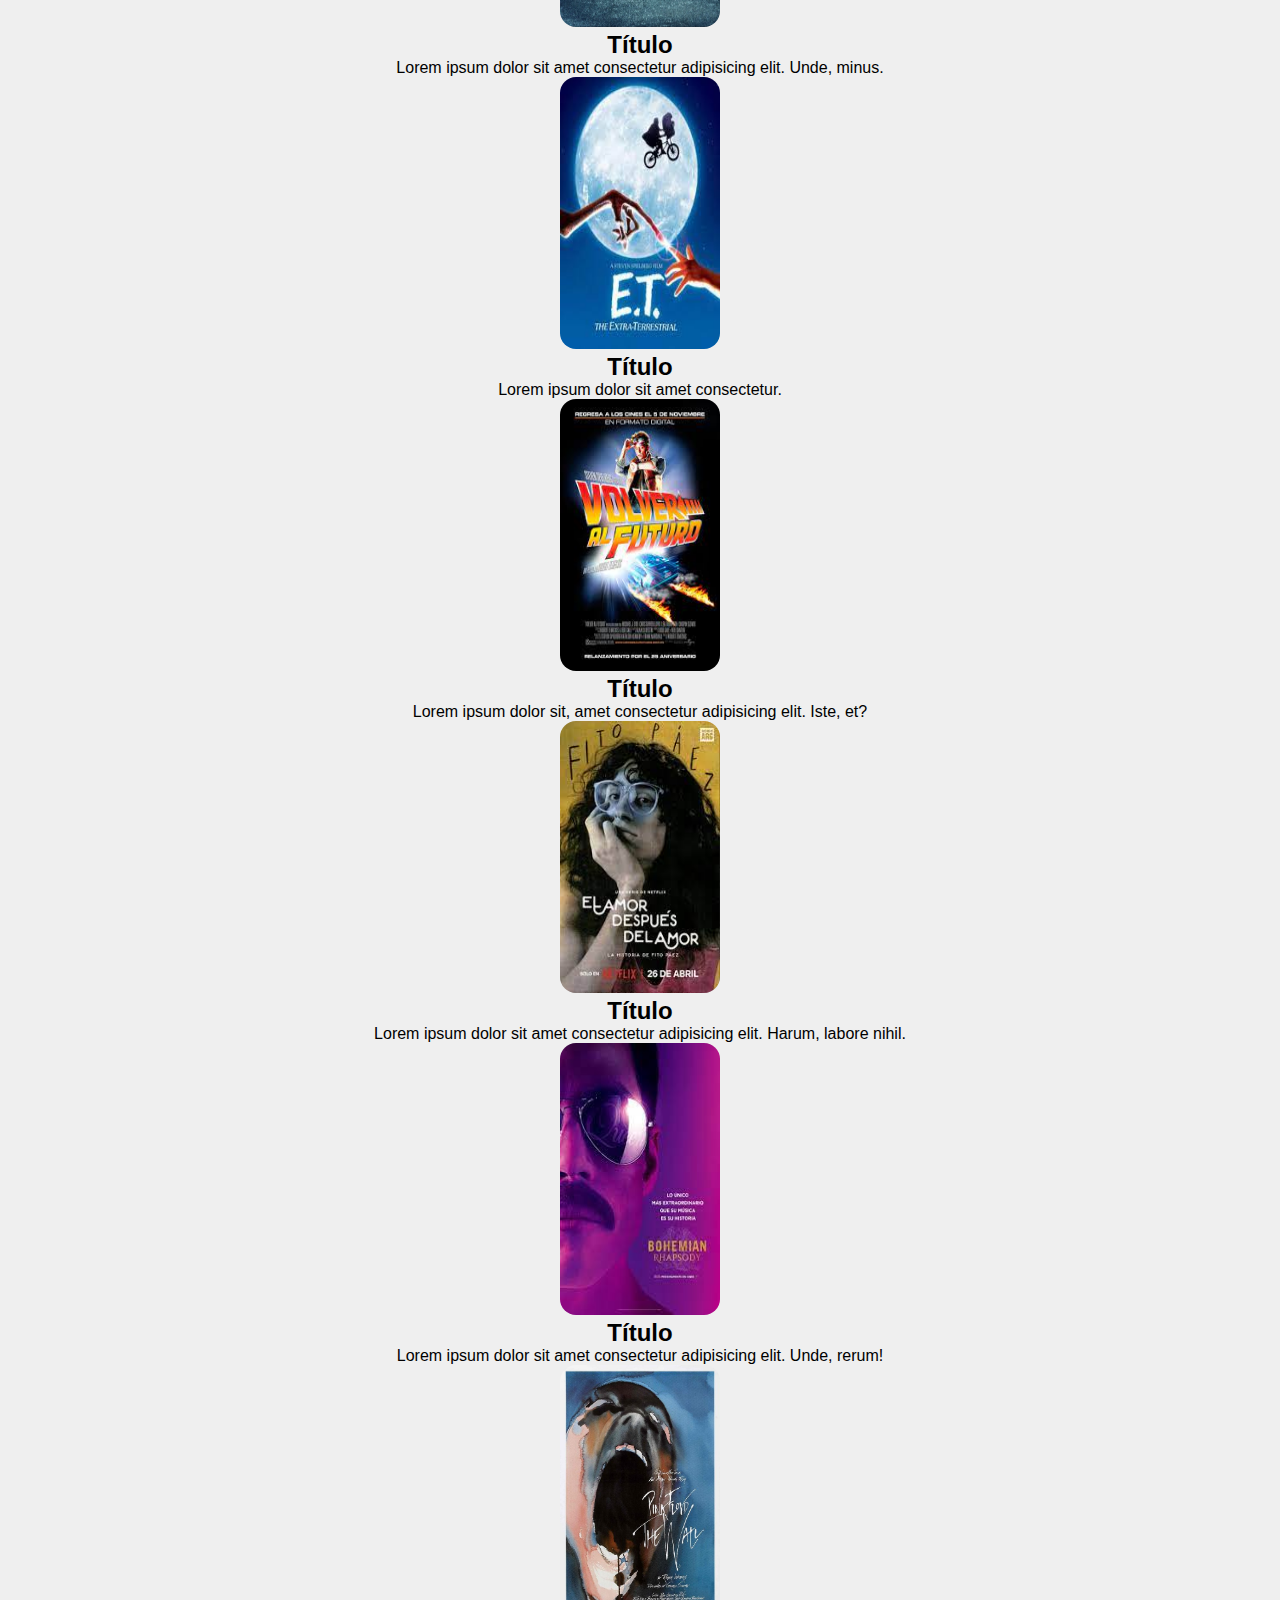
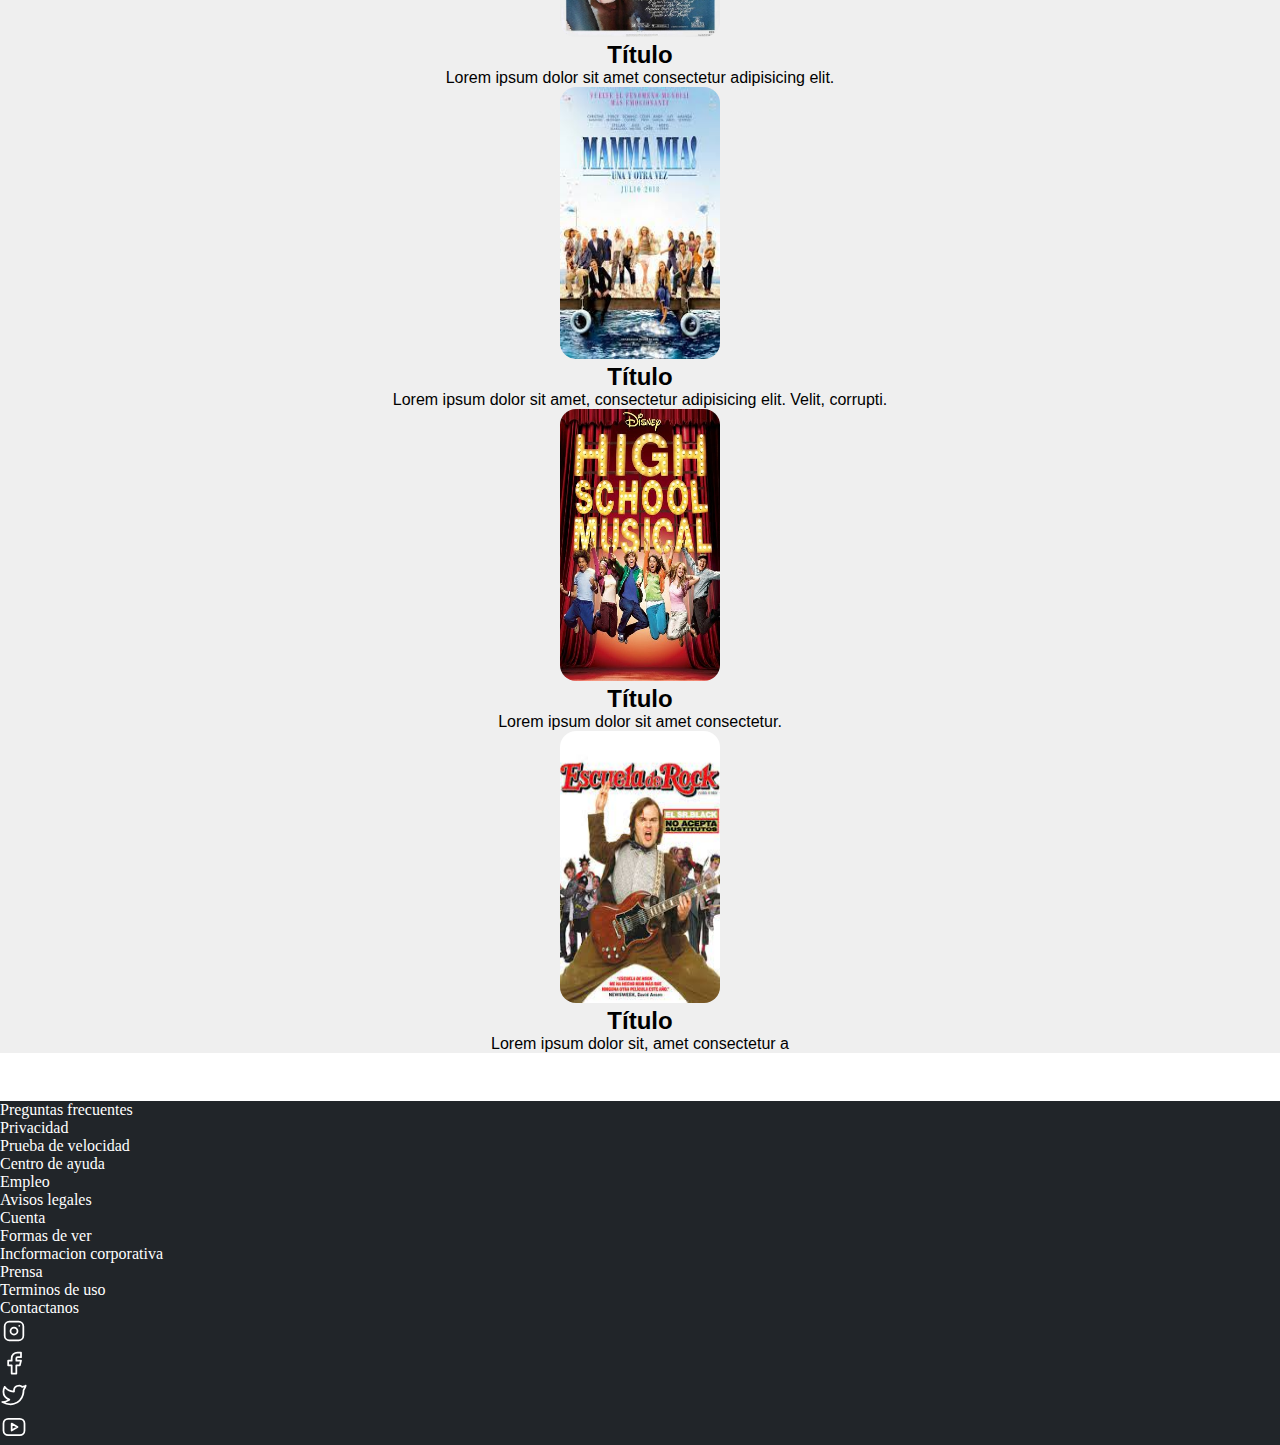
==== commit 63f421b1: "Arreglo de Navbar" ====
--- a/index.html
+++ b/index.html
@@ -9,14 +9,12 @@
     <link rel="stylesheet" href="styles.css">
   </head>
   <body>
-    <!--=====================================SECTION NAV================================-->  
     <nav class="navbar navbar-expand-md navbar-dark bg-dark fixed-top">
       <div class="container-fluid">
-        <a href="index.html" class="navbar-brand">
-          <img src="./img/photo-1593005510329-8a4035a7238f.jpeg" width="50" height="50"
-          class=" LogoPeliculas d-inline-block align-top img-rounded m-2" alt="" style="border-radius: 50%;" alt="">
-          
-        </a>
+        <a class="navbar-brand">
+          <img src="./img/logo.jpg" width="40" height="30"
+          class=" LogoViajeros d-inline-block align-top" alt="Logo">
+          PelisCode</a>
         <button class="navbar-toggler" type="button" data-bs-toggle="collapse" data-bs-target="#navbarDark" aria-controls="navbarDark" aria-expanded="false" aria-label="Toggle navigation">
           <span class="navbar-toggler-icon"></span>
         </button>
@@ -34,83 +32,70 @@
             <li class="nav-item">
               <a class="nav-link" href="./contacto.html">Contacto</a>
             </li>
-            <li class="nav-item dropdown">
-              <a class="nav-link dropdown-toggle" data-bs-toggle="dropdown" href="#" role="button" aria-expanded="false">Documentales</a>
-              <ul class="dropdown-menu">
-                <li><a class="dropdown-item" href="#">1</a></li>
-                <li><a class="dropdown-item" href="#">2</a></li>
-                <li><a class="dropdown-item" href="#">3</a></li>
-                <li><a class="dropdown-item" href="#">4</a></li>
-                <li><a class="dropdown-item" href="#">5</a></li>
-              </ul>
-            </li>
             <li class="nav-item" id="adminSection">
               <a class="nav-link" href="">Administrador</a>
             </li>
           </ul>
           <form class="d-flex">
               <button type="button" class="btn btn-warning" data-bs-toggle="modal" data-bs-target="#login">
-                  Iniciar sesion
+                  Inicio de sesion
               </button>
-            </div>
+                  <div class="modal fade" id="login" tabindex="-1" aria-labelledby="loginLabel" aria-hidden="true">
+                      <div class="modal-dialog">
+                          <div class="modal-content">
+                              <div class="modal-header">
+                                  <h1 class="modal-title fs-5" id="loginLabel">Bienvenido</h1>
+                                      <button type="button" class="btn-close" data-bs-dismiss="modal" aria-label="Close"></button>
+                              </div>
+                              <div class="modal-body">
+                                  <form>
+                                      <div class="form-outline mb-4">
+                                        <input type="email" id="mailModal" class="form-control" placeholder="usuario@gmail.com" required/>
+                                        <label class="form-label" for="mail">Usuario</label>
+                                      </div>
+                                      <div class="form-outline mb-4">
+                                        <input type="password" id="passwordModal" class="form-control" required/>
+                                        <label class="form-label" for="contraseña">Contraseña</label>
+                                      </div>
+                                      <div class="row mb-4">
+                                        <div class="col d-flex justify-content-center">
+                                          <div class="form-check">
+                                            <input class="form-check-input" type="checkbox" value="" id="recordarme" checked />
+                                            <label class="form-check-label" for="recordarme"> Recordarme </label>
+                                          </div>
+                                        </div>
+                                        <div class="col">
+                                          <a href="./error404/index.html">Olvidaste la contraseña?</a>
+                                        </div>
+                                      </div>
+                                      <div class="d-grid">
+                                          <button type="button" class="btn btn-warning btn-block mb-4">Iniciar sesion</button>
+                                      </div>    
+                                      <div class="text-center">
+                                        <p>No eres miembro? <a href="./index2.html" target="_blank">Registrate</a></p>
+                                        <p>o registrate con:</p>
+                                          <button type="button" class="btn btn-link btn-floating mx-1">
+                                              <i class="fab fa-facebook-f"></i>
+                                          </button>
+                                          <button type="button" class="btn btn-link btn-floating mx-1">
+                                              <i class="fab fa-google"></i>
+                                          </button>
+                                          <button type="button" class="btn btn-link btn-floating mx-1">
+                                              <i class="fab fa-twitter"></i>
+                                          </button>
+                                          <button type="button" class="btn btn-link btn-floating mx-1">
+                                              <i class="fab fa-github"></i>
+                                          </button>
+                                      </div>
+                                  </form>
+                              </div>
+                          </div>
+                      </div>
+                  </div>
+          </form>
           </div>
-                </div>
-              </div>
-          </form>
-        </div>
       </div>
-    </nav>
-    <!--=====================================SECTION IMG ===============================-->
-    
-    <header><div class="modal fade" id="login" tabindex="-1" aria-labelledby="loginLabel" aria-hidden="true">
-      <div class="modal-dialog">
-          <div class="modal-content">
-              <div class="modal-header">
-                  <h1 class="modal-title fs-5" id="loginLabel">Bienvenido</h1>
-                      <button type="button" class="btn-close" data-bs-dismiss="modal" aria-label="Close"></button>
-              </div>
-              <div class="modal-body">
-                  <form>
-                      <div class="form-outline mb-4">
-                        <input type="email" id="mail" class="form-control" placeholder="usuario@gmail.com" required/>
-                        <label class="form-label" for="mail">Usuario</label>
-                      </div>
-                      <div class="form-outline mb-4">
-                        <input type="password" id="contraseña" class="form-control" required/>
-                        <label class="form-label" for="contraseña">Contraseña</label>
-                      </div>
-                      <div class="row mb-4">
-                        <div class="col d-flex justify-content-center">
-                          <div class="form-check">
-                            <input class="form-check-input" type="checkbox" value="" id="recordarme" checked />
-                            <label class="form-check-label" for="recordarme"> Recordarme </label>
-                          </div>
-                        </div>
-                        <div class="col">
-                          <a href="../Segundo-Proyecto/error404/index.html">Olvidaste la contraseña?</a>
-                        </div>
-                      </div>
-                      <div class="d-grid">
-                          <button type="submit" class="btn btn-warning btn-block mb-4">Iniciar sesion</button>
-                      </div>
-                      <div class="text-center">
-                        <p>No eres miembro? <a href="./index2.html" target="_blank">Registrate</a></p>
-                        <p>o registrate con:</p>
-                          <button type="button" class="btn btn-link btn-floating mx-1">
-                              <i class="fab fa-facebook-f"></i>
-                          </button>
-                          <button type="button" class="btn btn-link btn-floating mx-1">
-                              <i class="fab fa-google"></i>
-                          </button>
-                          <button type="button" class="btn btn-link btn-floating mx-1">
-                              <i class="fab fa-twitter"></i>
-                          </button>
-                          <button type="button" class="btn btn-link btn-floating mx-1">
-                              <i class="fab fa-github"></i>
-                          </button>
-                      </div>
-                  </form>
-                </header>
+  </nav>
 <div id="carouselExampleAutoplaying" class="carousel slide" data-bs-ride="true">
         <div class="carousel-inner">
 
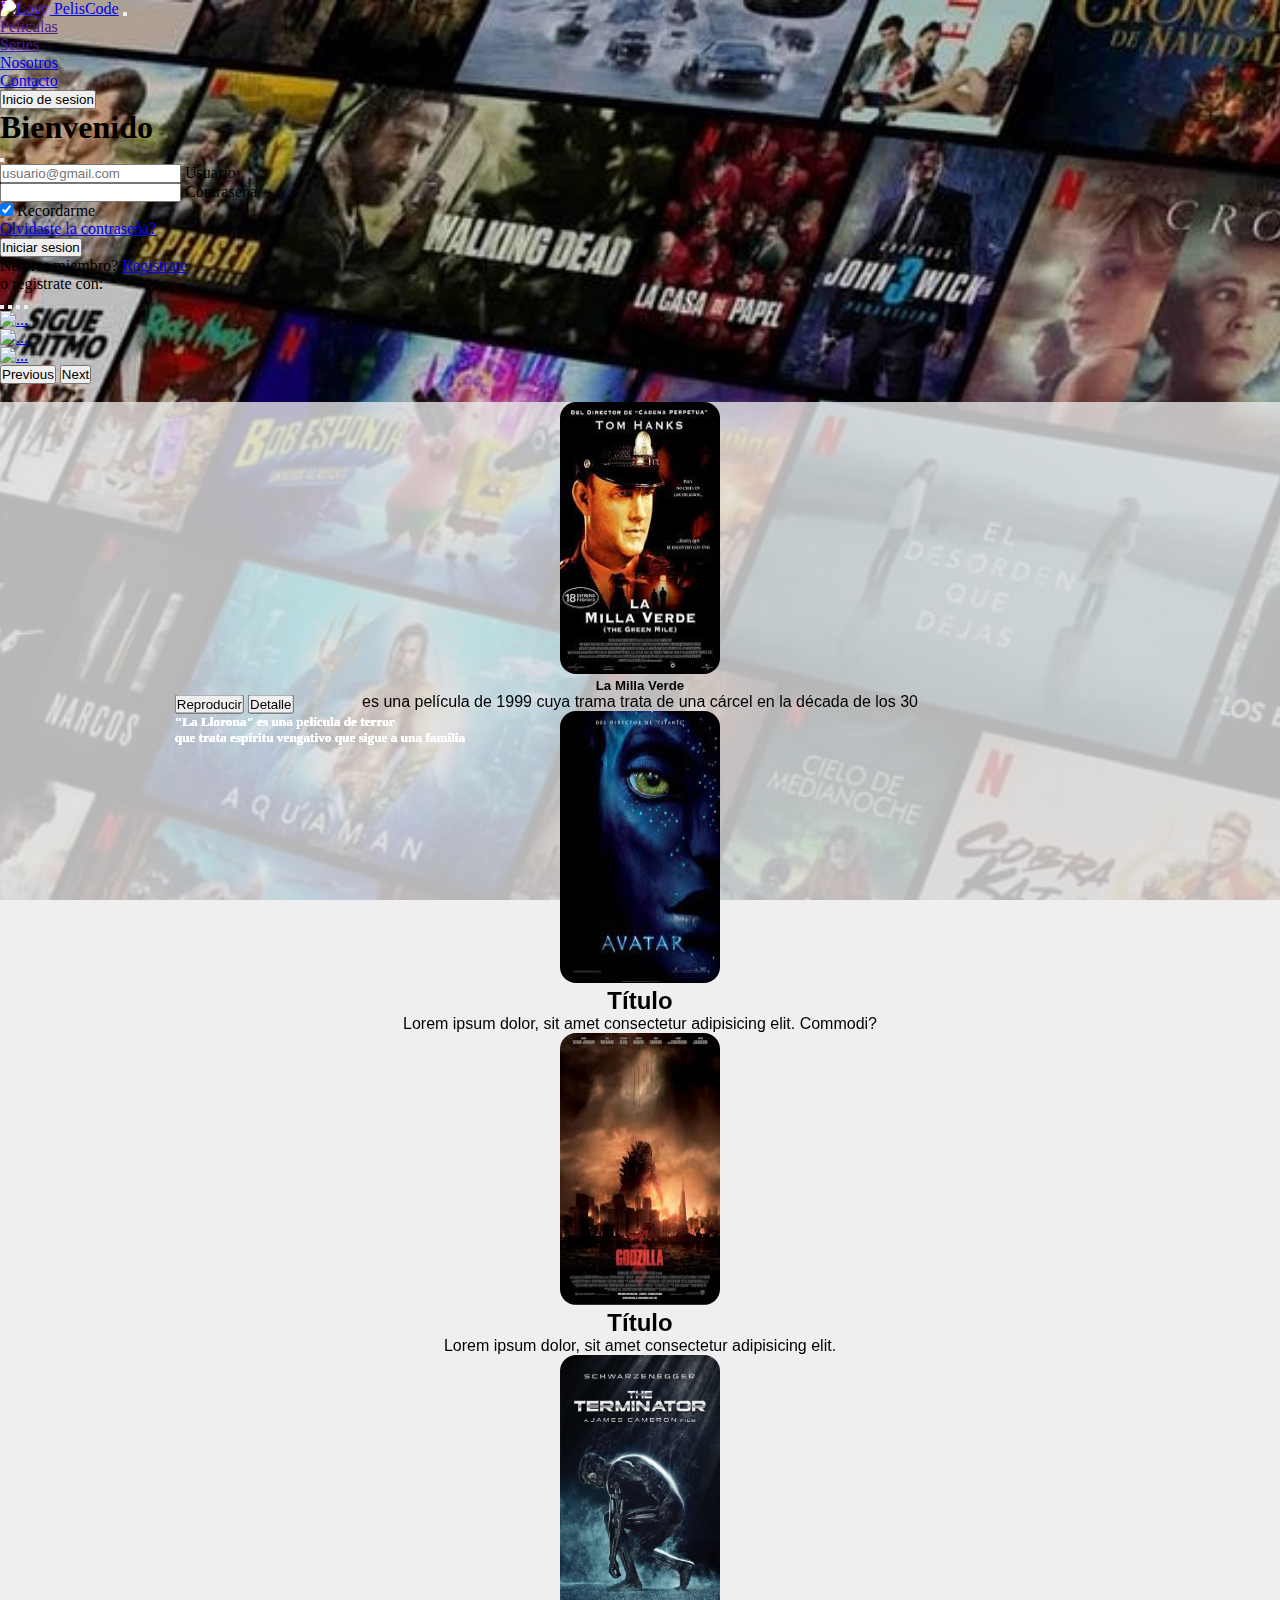
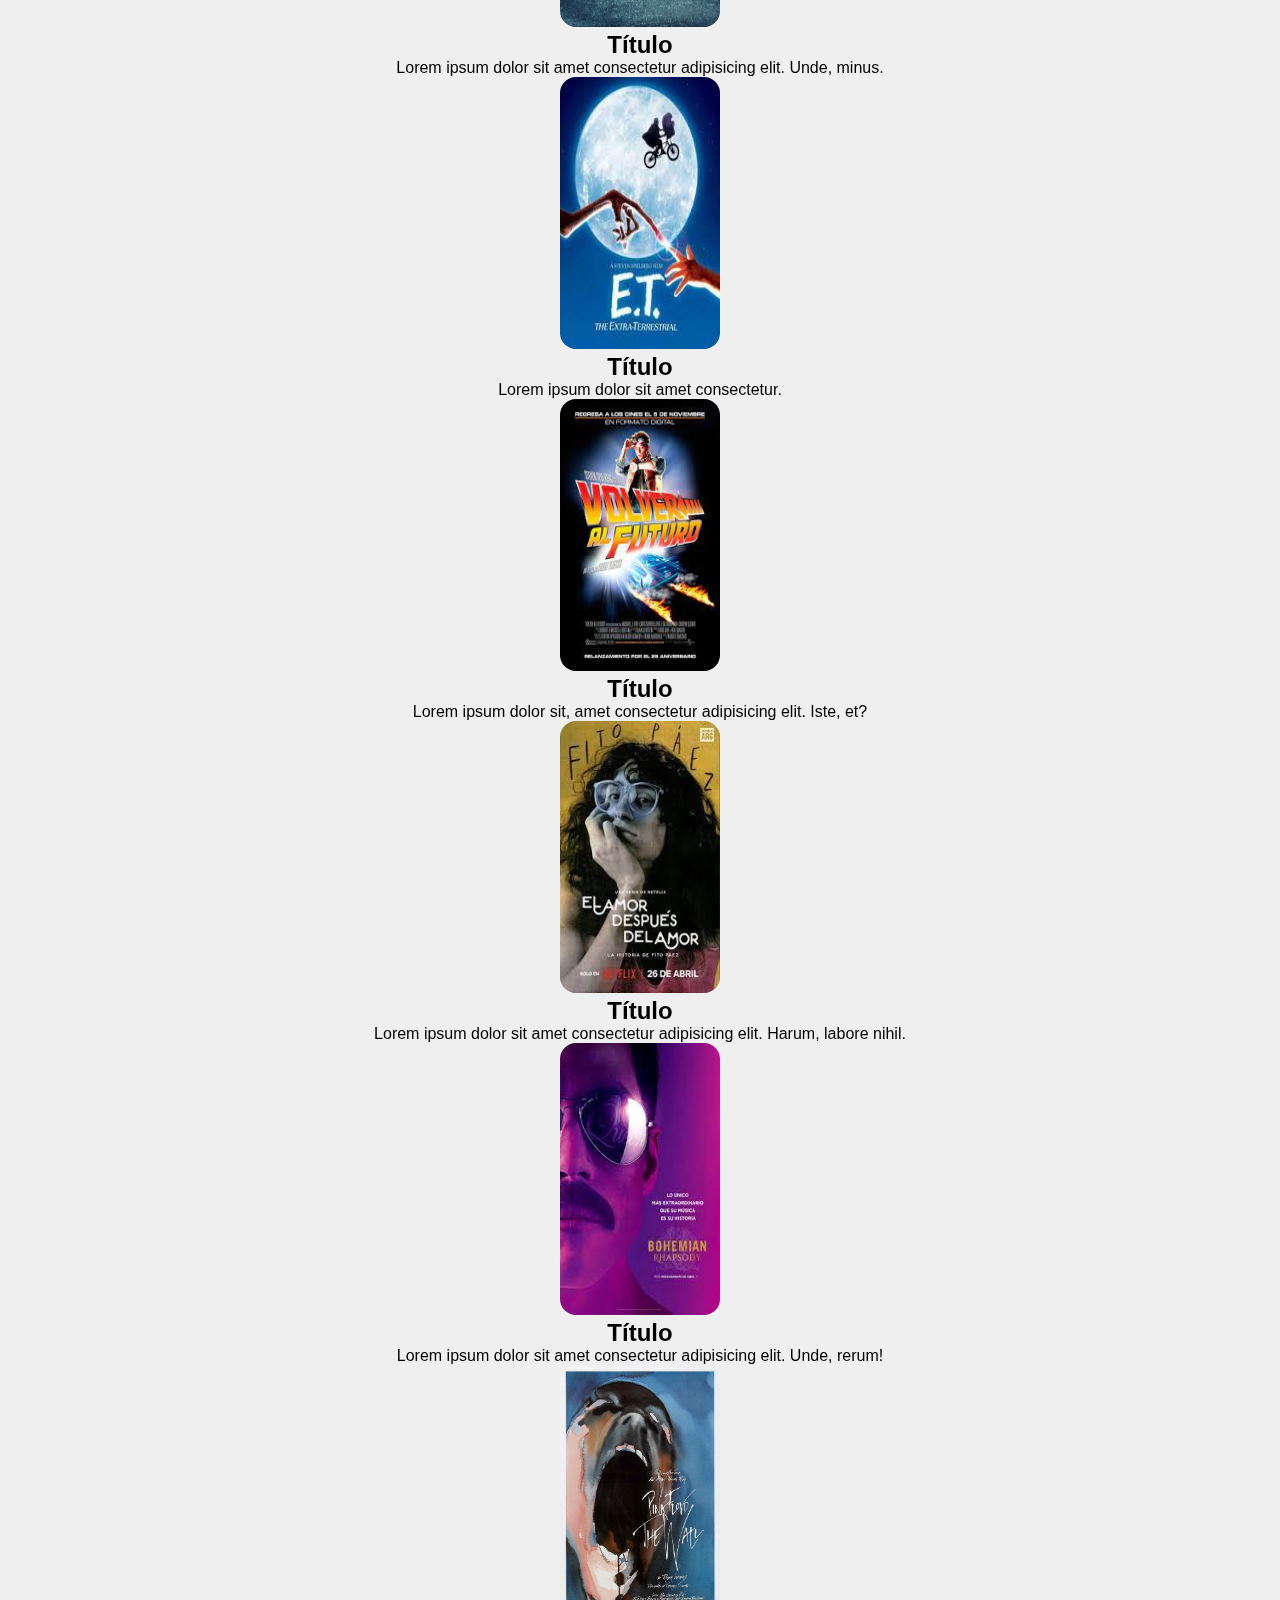
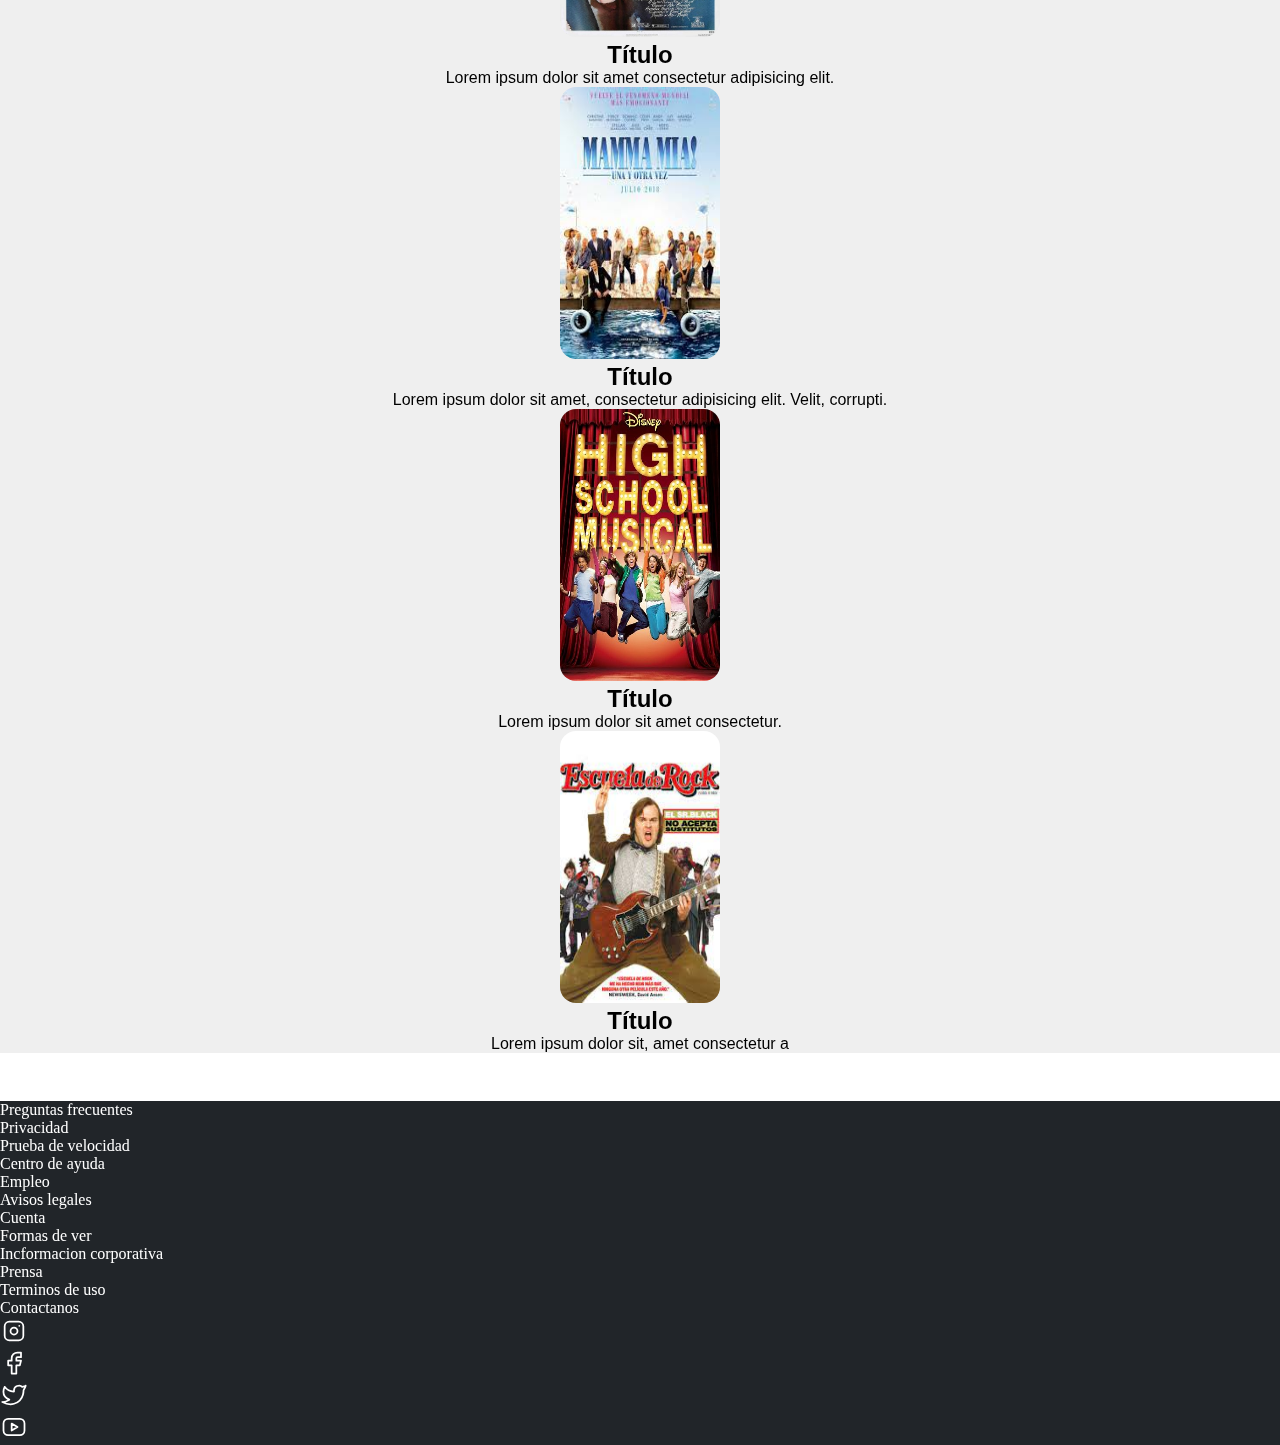
==== commit eaeab503: "Finalizado" ====
--- a/index.html
+++ b/index.html
@@ -1,5 +1,5 @@
 <!doctype html>
-<html lang="en">
+<html lang="es">
   <head>
     <meta charset="utf-8">
     <meta name="viewport" content="width=device-width, initial-scale=1">
@@ -8,12 +8,12 @@
     <link href="https://cdn.jsdelivr.net/npm/bootstrap@5.3.0-alpha3/dist/css/bootstrap.min.css" rel="stylesheet" integrity="sha384-KK94CHFLLe+nY2dmCWGMq91rCGa5gtU4mk92HdvYe+M/SXH301p5ILy+dN9+nJOZ" crossorigin="anonymous">
     <link rel="stylesheet" href="styles.css">
   </head>
-  <body>
+  <body class="fondoindex">
     <nav class="navbar navbar-expand-md navbar-dark bg-dark fixed-top">
       <div class="container-fluid">
-        <a class="navbar-brand">
+        <a class="navbar-brand" href="./index.html">
           <img src="./img/logo.jpg" width="40" height="30"
-          class=" LogoViajeros d-inline-block align-top" alt="Logo">
+          class=" LogoPelisCode d-inline-block align-top" alt="Logo">
           PelisCode</a>
         <button class="navbar-toggler" type="button" data-bs-toggle="collapse" data-bs-target="#navbarDark" aria-controls="navbarDark" aria-expanded="false" aria-label="Toggle navigation">
           <span class="navbar-toggler-icon"></span>
@@ -33,69 +33,71 @@
               <a class="nav-link" href="./contacto.html">Contacto</a>
             </li>
             <li class="nav-item" id="adminSection">
-              <a class="nav-link" href="">Administrador</a>
+              <a class="nav-link" href="./crudPelis.html">Modo Administrador</a>
             </li>
           </ul>
           <form class="d-flex">
-              <button type="button" class="btn btn-warning" data-bs-toggle="modal" data-bs-target="#login">
+              <button type="button" id="inicioSesion" class="btn btn-warning" data-bs-toggle="modal" data-bs-target="#login">
                   Inicio de sesion
               </button>
-                  <div class="modal fade" id="login" tabindex="-1" aria-labelledby="loginLabel" aria-hidden="true">
-                      <div class="modal-dialog">
-                          <div class="modal-content">
-                              <div class="modal-header">
-                                  <h1 class="modal-title fs-5" id="loginLabel">Bienvenido</h1>
-                                      <button type="button" class="btn-close" data-bs-dismiss="modal" aria-label="Close"></button>
-                              </div>
-                              <div class="modal-body">
-                                  <form>
-                                      <div class="form-outline mb-4">
-                                        <input type="email" id="mailModal" class="form-control" placeholder="usuario@gmail.com" required/>
-                                        <label class="form-label" for="mail">Usuario</label>
-                                      </div>
-                                      <div class="form-outline mb-4">
-                                        <input type="password" id="passwordModal" class="form-control" required/>
-                                        <label class="form-label" for="contraseña">Contraseña</label>
-                                      </div>
-                                      <div class="row mb-4">
-                                        <div class="col d-flex justify-content-center">
-                                          <div class="form-check">
-                                            <input class="form-check-input" type="checkbox" value="" id="recordarme" checked />
-                                            <label class="form-check-label" for="recordarme"> Recordarme </label>
-                                          </div>
-                                        </div>
-                                        <div class="col">
-                                          <a href="./error404/index.html">Olvidaste la contraseña?</a>
-                                        </div>
-                                      </div>
-                                      <div class="d-grid">
-                                          <button type="button" class="btn btn-warning btn-block mb-4">Iniciar sesion</button>
-                                      </div>    
-                                      <div class="text-center">
-                                        <p>No eres miembro? <a href="./index2.html" target="_blank">Registrate</a></p>
-                                        <p>o registrate con:</p>
-                                          <button type="button" class="btn btn-link btn-floating mx-1">
-                                              <i class="fab fa-facebook-f"></i>
-                                          </button>
-                                          <button type="button" class="btn btn-link btn-floating mx-1">
-                                              <i class="fab fa-google"></i>
-                                          </button>
-                                          <button type="button" class="btn btn-link btn-floating mx-1">
-                                              <i class="fab fa-twitter"></i>
-                                          </button>
-                                          <button type="button" class="btn btn-link btn-floating mx-1">
-                                              <i class="fab fa-github"></i>
-                                          </button>
-                                      </div>
-                                  </form>
-                              </div>
-                          </div>
-                      </div>
-                  </div>
           </form>
           </div>
       </div>
   </nav>
+  <header>
+    <div class="modal fade" id="login" tabindex="-1" aria-labelledby="loginLabel" aria-hidden="true">
+      <div class="modal-dialog">
+          <div class="modal-content">
+              <div class="modal-header">
+                  <h1 class="modal-title fs-5" id="loginLabel">Bienvenido</h1>
+                      <button type="button" class="btn-close" data-bs-dismiss="modal" aria-label="Close"></button>
+              </div>
+              <div class="modal-body">
+                  <form>
+                      <div class="form-outline mb-4">
+                        <input type="email" id="mailModal" class="form-control" placeholder="usuario@gmail.com" required/>
+                        <label class="form-label" for="mail">Usuario</label>
+                      </div>
+                      <div class="form-outline mb-4">
+                        <input type="password" id="passwordModal" class="form-control" required/>
+                        <label class="form-label" for="contraseña">Contraseña</label>
+                      </div>
+                      <div class="row mb-4">
+                        <div class="col d-flex justify-content-center">
+                          <div class="form-check">
+                            <input class="form-check-input" type="checkbox" value="" id="recordarme" checked />
+                            <label class="form-check-label" for="recordarme"> Recordarme </label>
+                          </div>
+                        </div>
+                        <div class="col">
+                          <a href="./error404/index.html">Olvidaste la contraseña?</a>
+                        </div>
+                      </div>
+                      <div class="d-grid">
+                          <button type="submit" id="loginButton" class="btn btn-warning btn-block mb-4">Iniciar sesion</button>
+                      </div>    
+                      <div class="text-center">
+                        <p>No eres miembro? <a href="./index2.html" target="_blank">Registrate</a></p>
+                        <p>o registrate con:</p>
+                          <button type="button" class="btn btn-link btn-floating mx-1">
+                              <i class="fab fa-facebook-f"></i>
+                          </button>
+                          <button type="button" class="btn btn-link btn-floating mx-1">
+                              <i class="fab fa-google"></i>
+                          </button>
+                          <button type="button" class="btn btn-link btn-floating mx-1">
+                              <i class="fab fa-twitter"></i>
+                          </button>
+                          <button type="button" class="btn btn-link btn-floating mx-1">
+                              <i class="fab fa-github"></i>
+                          </button>
+                      </div>
+                  </form>
+              </div>
+          </div>
+      </div>
+  </div>
+  </header>
 <div id="carouselExampleAutoplaying" class="carousel slide" data-bs-ride="true">
         <div class="carousel-inner">
 
@@ -106,7 +108,7 @@
             <div class="ubiboton displayNone">
                 <button class="btn btn-light btn-outline-warning" type="button" style="color:rgb(0, 0, 0)">Reproducir</button>
                 <button class="btn btn-light btn-outline-warning" type="button" style="color:rgb(0, 0, 0)">Detalle</button>
-                <h5 class="displayNone" style="color:white">Lorem ipsum dolor sit ameaaat consectetur.</h5>
+                <div><h5 class="displayNone" style="color:white">"La Llorona" es una película de terror <br> que trata espíritu vengativo que sigue a una familia</h5></div> 
             </div>
           </div>
 
@@ -116,7 +118,7 @@
             <div class="ubiboton displayNone">
               <button class="btn btn-light btn-outline-warning" type="button" style="color:rgb(0, 0, 0)">Reproducir</button>
               <button class="btn btn-light btn-outline-warning" type="button" style="color:rgb(0, 0, 0)">Detalle</button>
-              <h5 class="displayNone" style="color:white">Lorem ipsum dolor sit ameaaat consectetur.</h5>
+              <div><h5 class="displayNone" style="color:white">"La Llorona" es una película de terror <br> que trata espíritu vengativo que sigue a una familia</h5></div> 
             </div>
           </div>
 
@@ -126,7 +128,7 @@
             <div class="ubiboton displayNone">
               <button class="btn btn-light btn-outline-warning" type="button" style="color:rgb(0, 0, 0)">Reproducir</button>
               <button class="btn btn-light btn-outline-warning" type="button" style="color:rgb(0, 0, 0)">Detalle</button>
-              <h5 class="displayNone" style="color:white">Lorem ipsum dolor sit ameaaat consectetur.</h5>
+              <div><h5 class="displayNone" style="color:white">"La Llorona" es una película de terror <br> que trata espíritu vengativo que sigue a una familia</h5></div> 
             </div>
           </div>
 
@@ -153,10 +155,10 @@
     </div>
     <br>
     <!--=====================================SECTION MOVIES================================-->
-    <div class="container">
+    <div class="container fondomovies">
       <div class="row justify-content-center">
         <div class="col-md-2 col-6 p-3">
-          <a href="http://"style="text-decoration: none; color:black">
+          <a href="./error404.html"style="text-decoration: none; color:black">
             <img class="movies" src="./img/lamilla.jpg" alt="Título de la película" />
             <h5 class="my-2"> <strong> La Milla Verde </strong></h5>
             <p>  es una película de 1999 cuya trama trata de una cárcel en la década de los 30</p>
@@ -199,7 +201,7 @@
         </div>
       </div>
     </div>
-    <div class="container">
+    <div class="container fondomovies">
       <div class="row justify-content-center">
         <div class="col-md-2 col-6 p-3" >
           <a href="http://"style="text-decoration: none; color:black">
@@ -357,5 +359,6 @@
     </footer>
 
     <script src="https://cdn.jsdelivr.net/npm/bootstrap@5.3.0-alpha3/dist/js/bootstrap.bundle.min.js" integrity="sha384-ENjdO4Dr2bkBIFxQpeoTz1HIcje39Wm4jDKdf19U8gI4ddQ3GYNS7NTKfAdVQSZe" crossorigin="anonymous"></script>
+    <script src="./app.js"></script>
   </body>
 </html>
--- a/styles.css
+++ b/styles.css
@@ -4,25 +4,11 @@
 
 @import url('https://fonts.googleapis.com/css2?family=Poppins:wght@300&display=swap');
 
-.LogoPeliculas {
-    object-fit: contain;
-    mix-blend-mode: color-dodge;
-}
-
-.containerError{
-    width: 100%;
-    height: 369px;
-    background-image: url(./img/eror-404.jpg);
-    background-position: center center;
-    background-repeat: no-repeat;
-    background-size: cover;
-}
-
-#adminSection {
-  display: none;
-}
-
-body{
+.LogoPelisCode {
+  object-fit: contain;
+  mix-blend-mode: color-dodge;
+}
+.fondoindex{
   background-image: url(./img/fondo.jpg);
   background-repeat: no-repeat;
   background-attachment: fixed;
@@ -30,9 +16,33 @@
   background-size: cover;
 }
 
+.fondomovies{
+  text-align: center;
+  background-color: #ebebebc7;
+  font-family: 'Poppins', sans-serif;
+}
+.containerError{
+    width: 100vw;
+    height: 100vh;
+    background-image: url(./img/eror-404.jpg);
+    background-position: center center;
+    background-repeat: no-repeat;
+    background-size: cover;
+}
+
+#adminSection {
+  display: none;
+}
+
+body{
+  background-repeat: no-repeat;
+  background-attachment: fixed;
+  background-position: center center;
+  background-size: cover;
+}
+
 .container{
   text-align: center;
-  background-color: #ebebebc7;
   font-family: 'Poppins', sans-serif;
 }
 
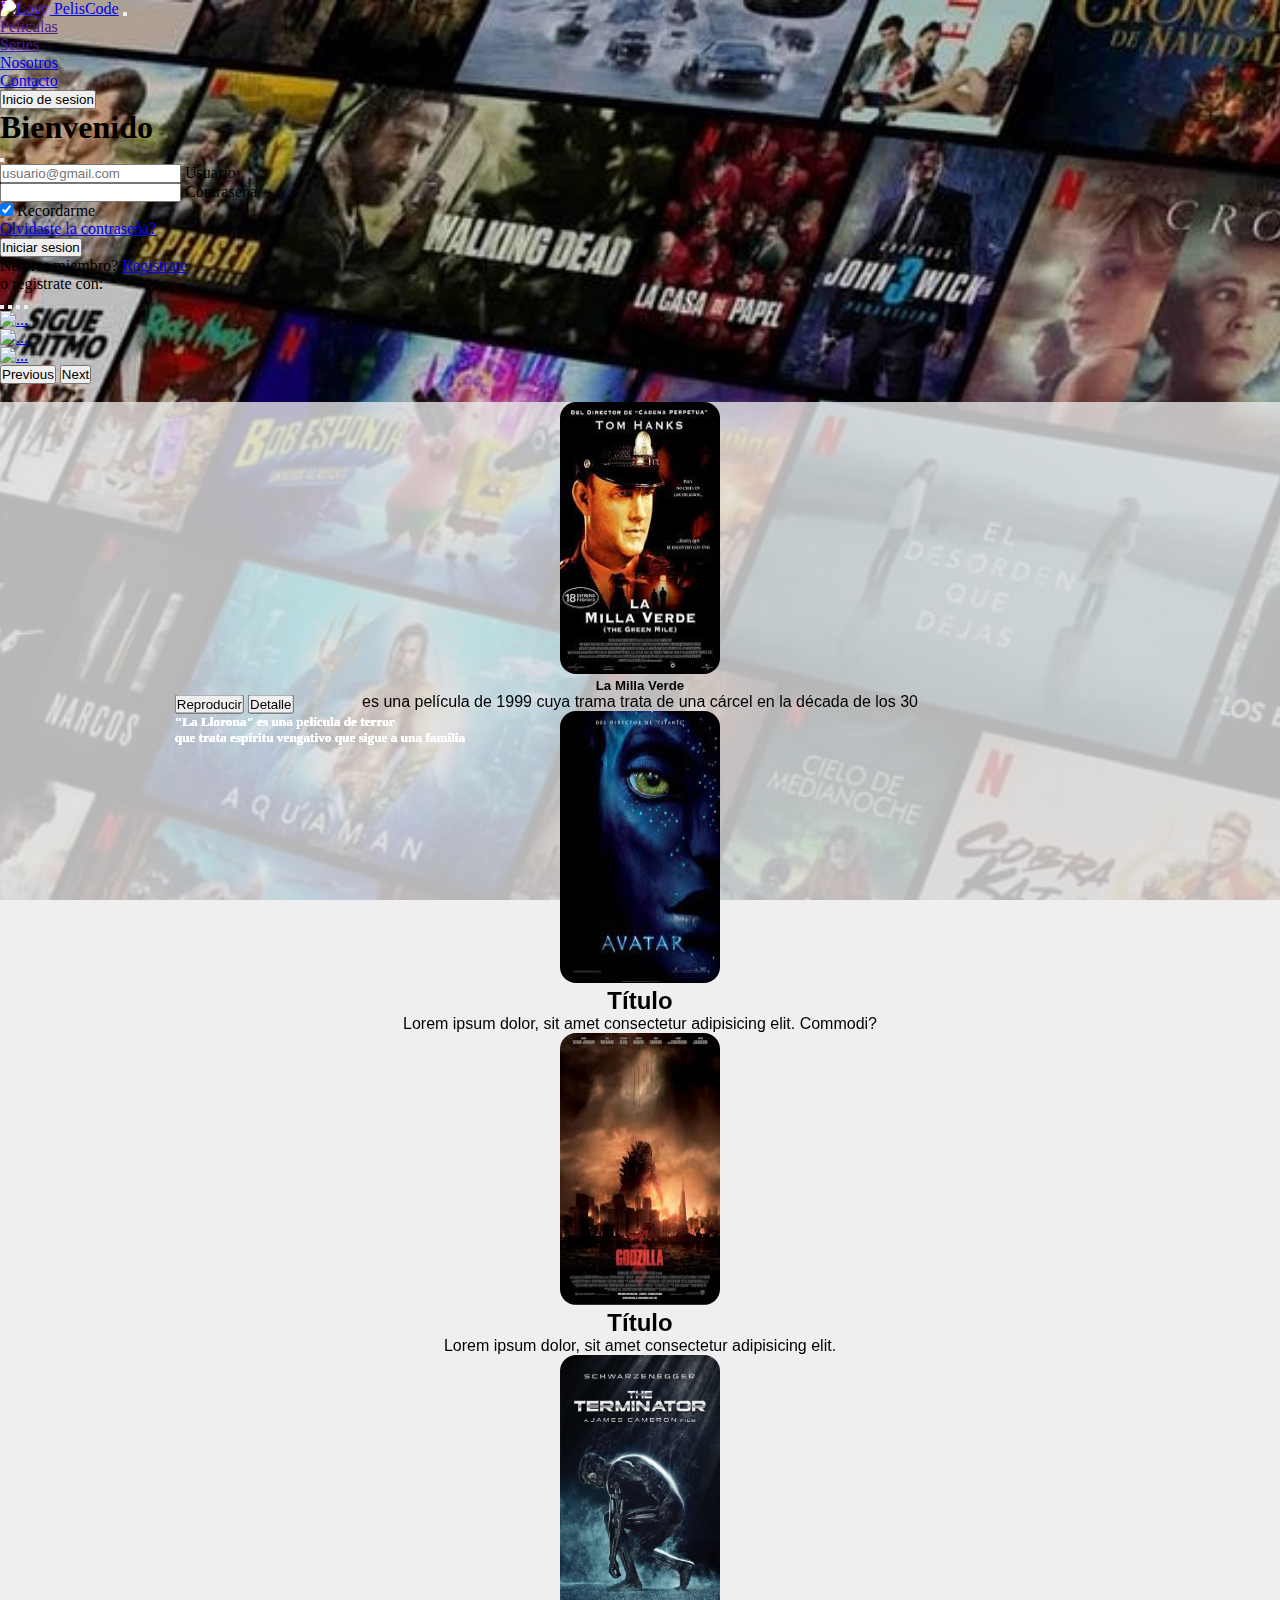
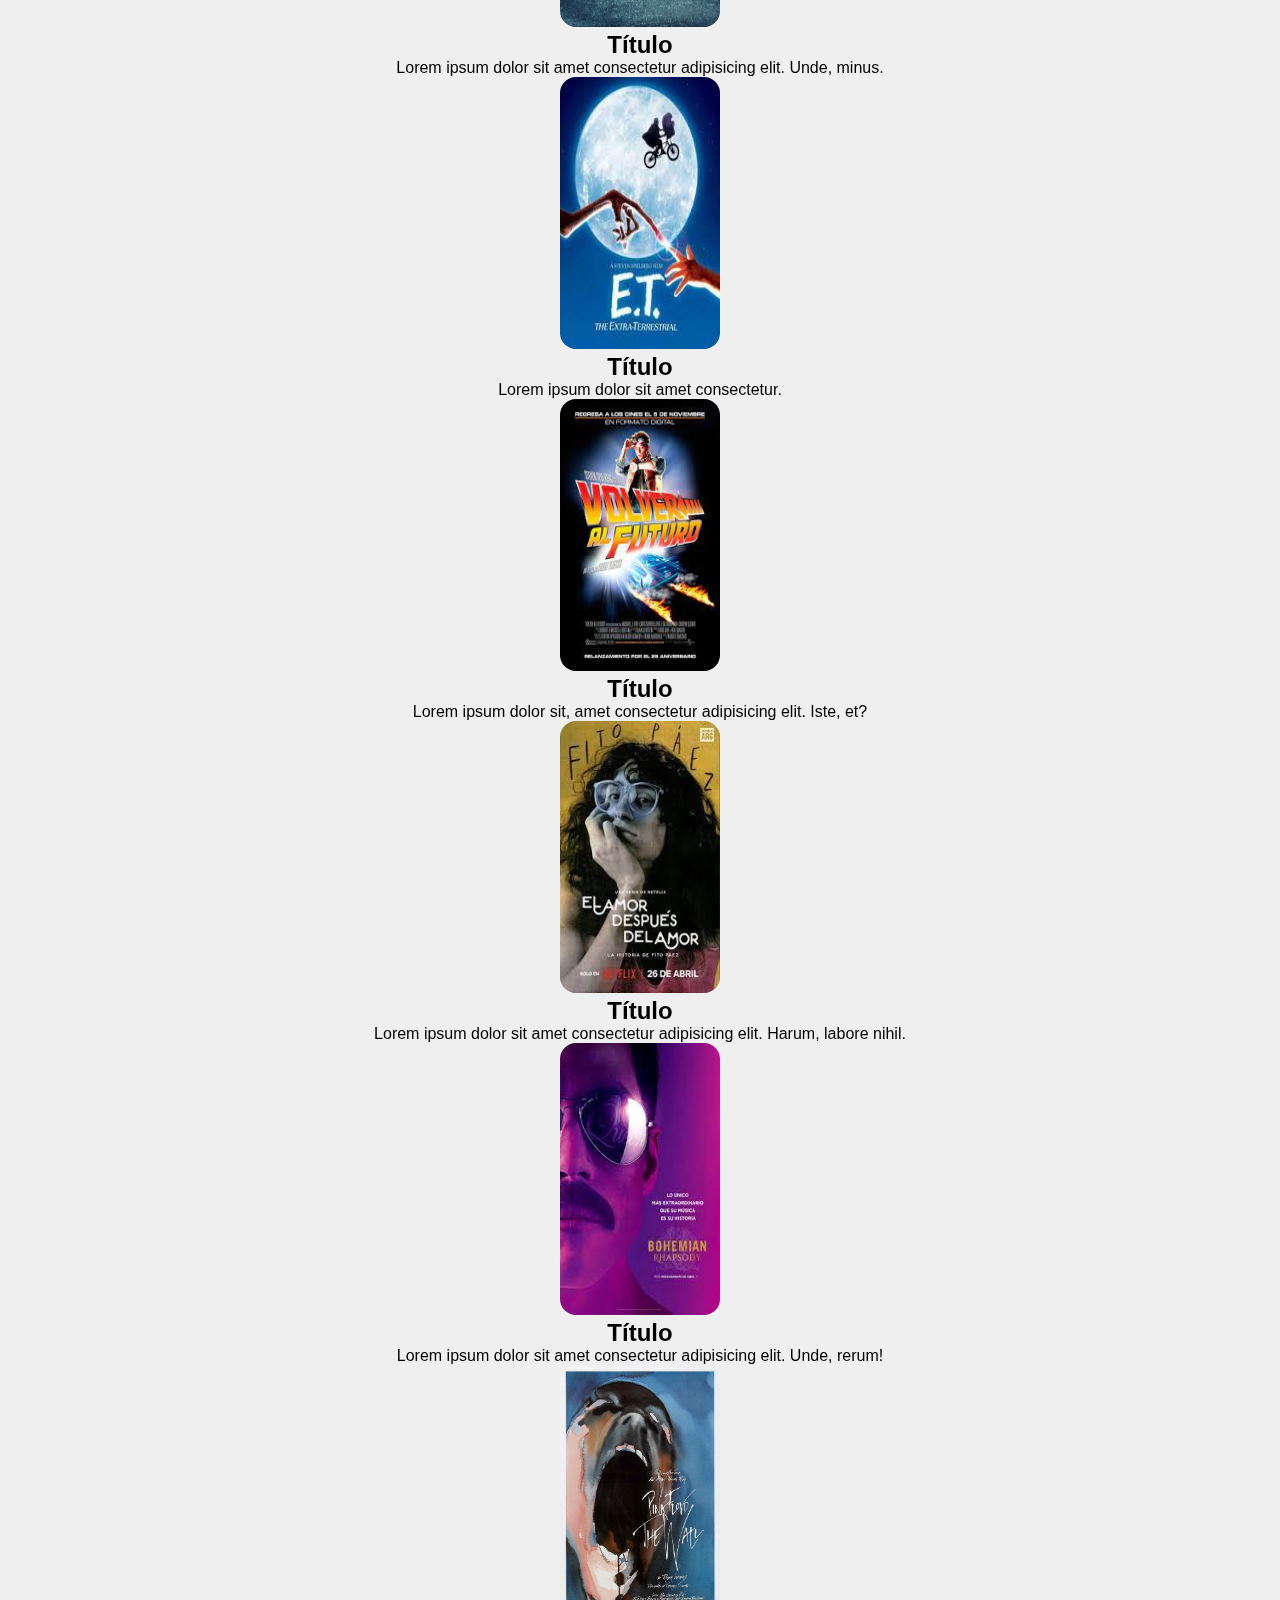
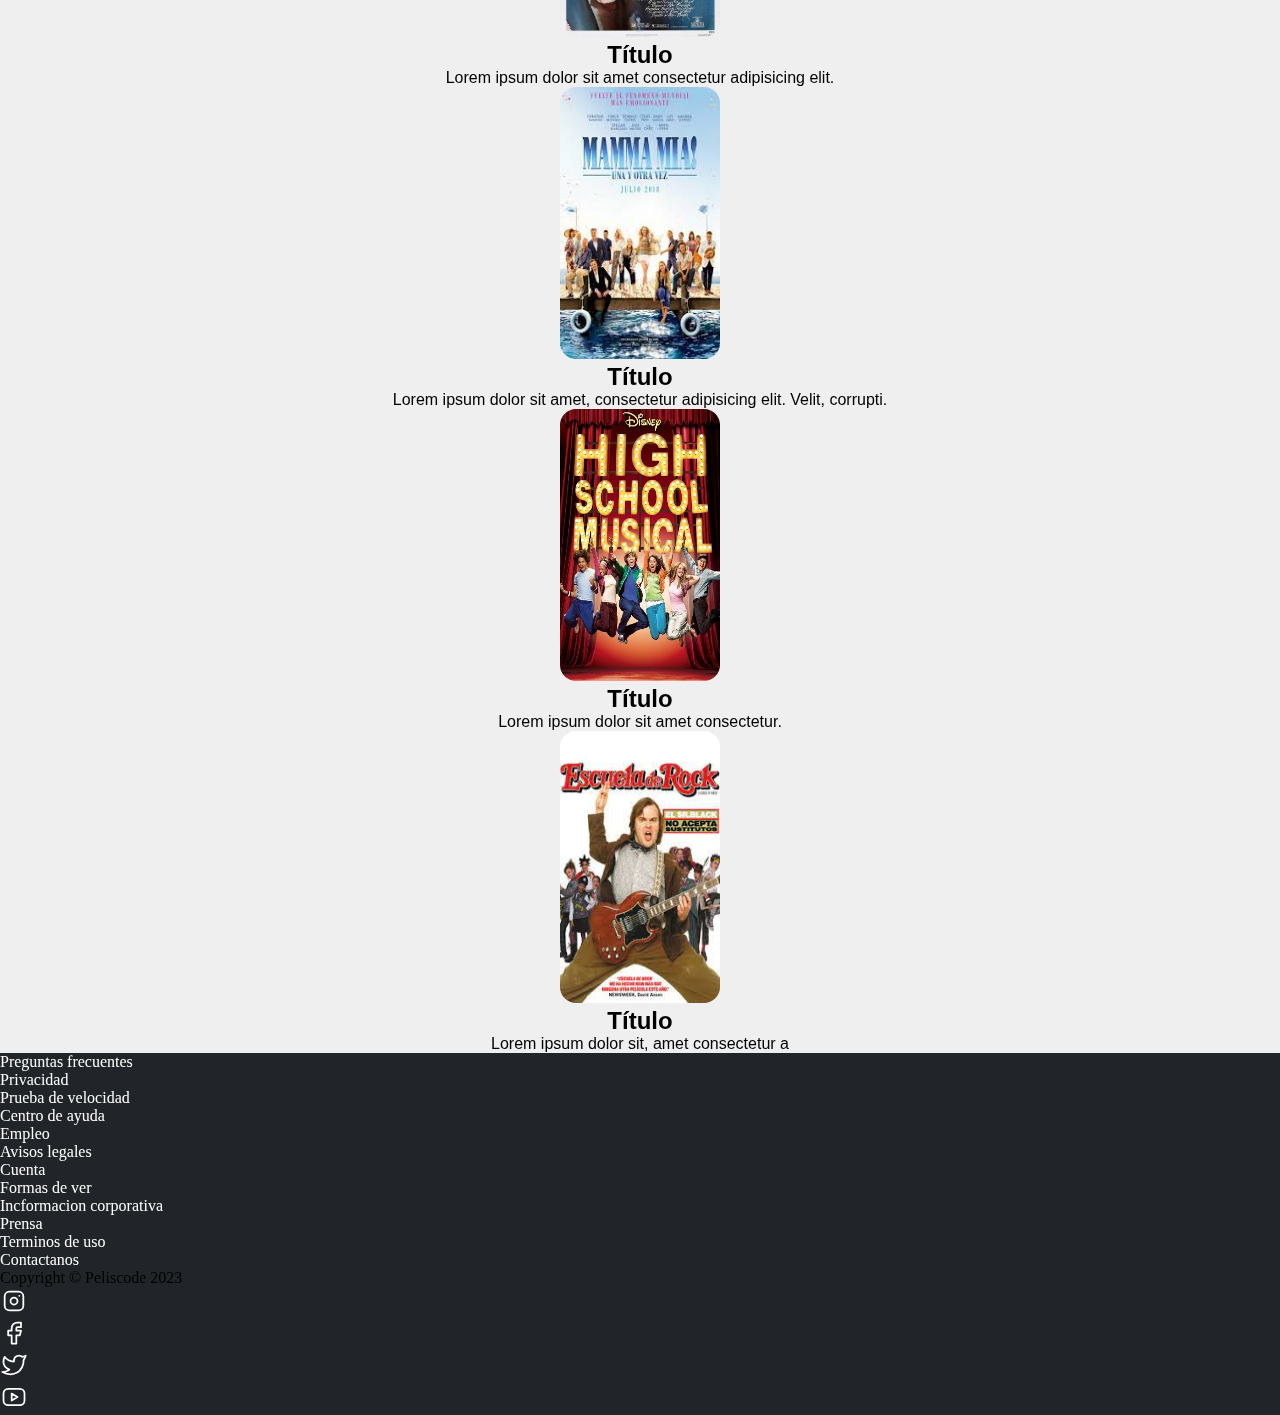
==== commit 70aeede5: "agregue el Copyright a todos los Footers" ====
--- a/index.html
+++ b/index.html
@@ -313,12 +313,13 @@
             <p>Terminos de uso</p>
           </a>
           <a 
-            href="http://"
-            style="text-decoration: none; color: white;">
-            <p>Contactanos</p>
-          </a>
-        </li>
-      </ul>
+          href="http://"
+          style="text-decoration: none; color: white;">
+          <p>Contactanos</p>
+        </a>
+      </li>
+    </ul>
+    <ul class="d-flex justify-content-center copy"><div class="col-lg-4 text-lg-start text-light d-flex justify-content-center">Copyright &copy; Peliscode 2023</div></ul>
       <ul class="nav justify-content-center"><!--seccion logos-->
         <li class="nav-item">
           <a class="nav-link active" aria-current="page" href="#">
--- a/styles.css
+++ b/styles.css
@@ -30,6 +30,10 @@
     background-size: cover;
 }
 
+.copy{
+  margin-right: 30px;
+}
+
 #adminSection {
   display: none;
 }
@@ -46,9 +50,6 @@
   font-family: 'Poppins', sans-serif;
 }
 
-footer{
-  margin-top: 3rem;
-}
 /*Css Emi*/
 *{
     padding: 0;
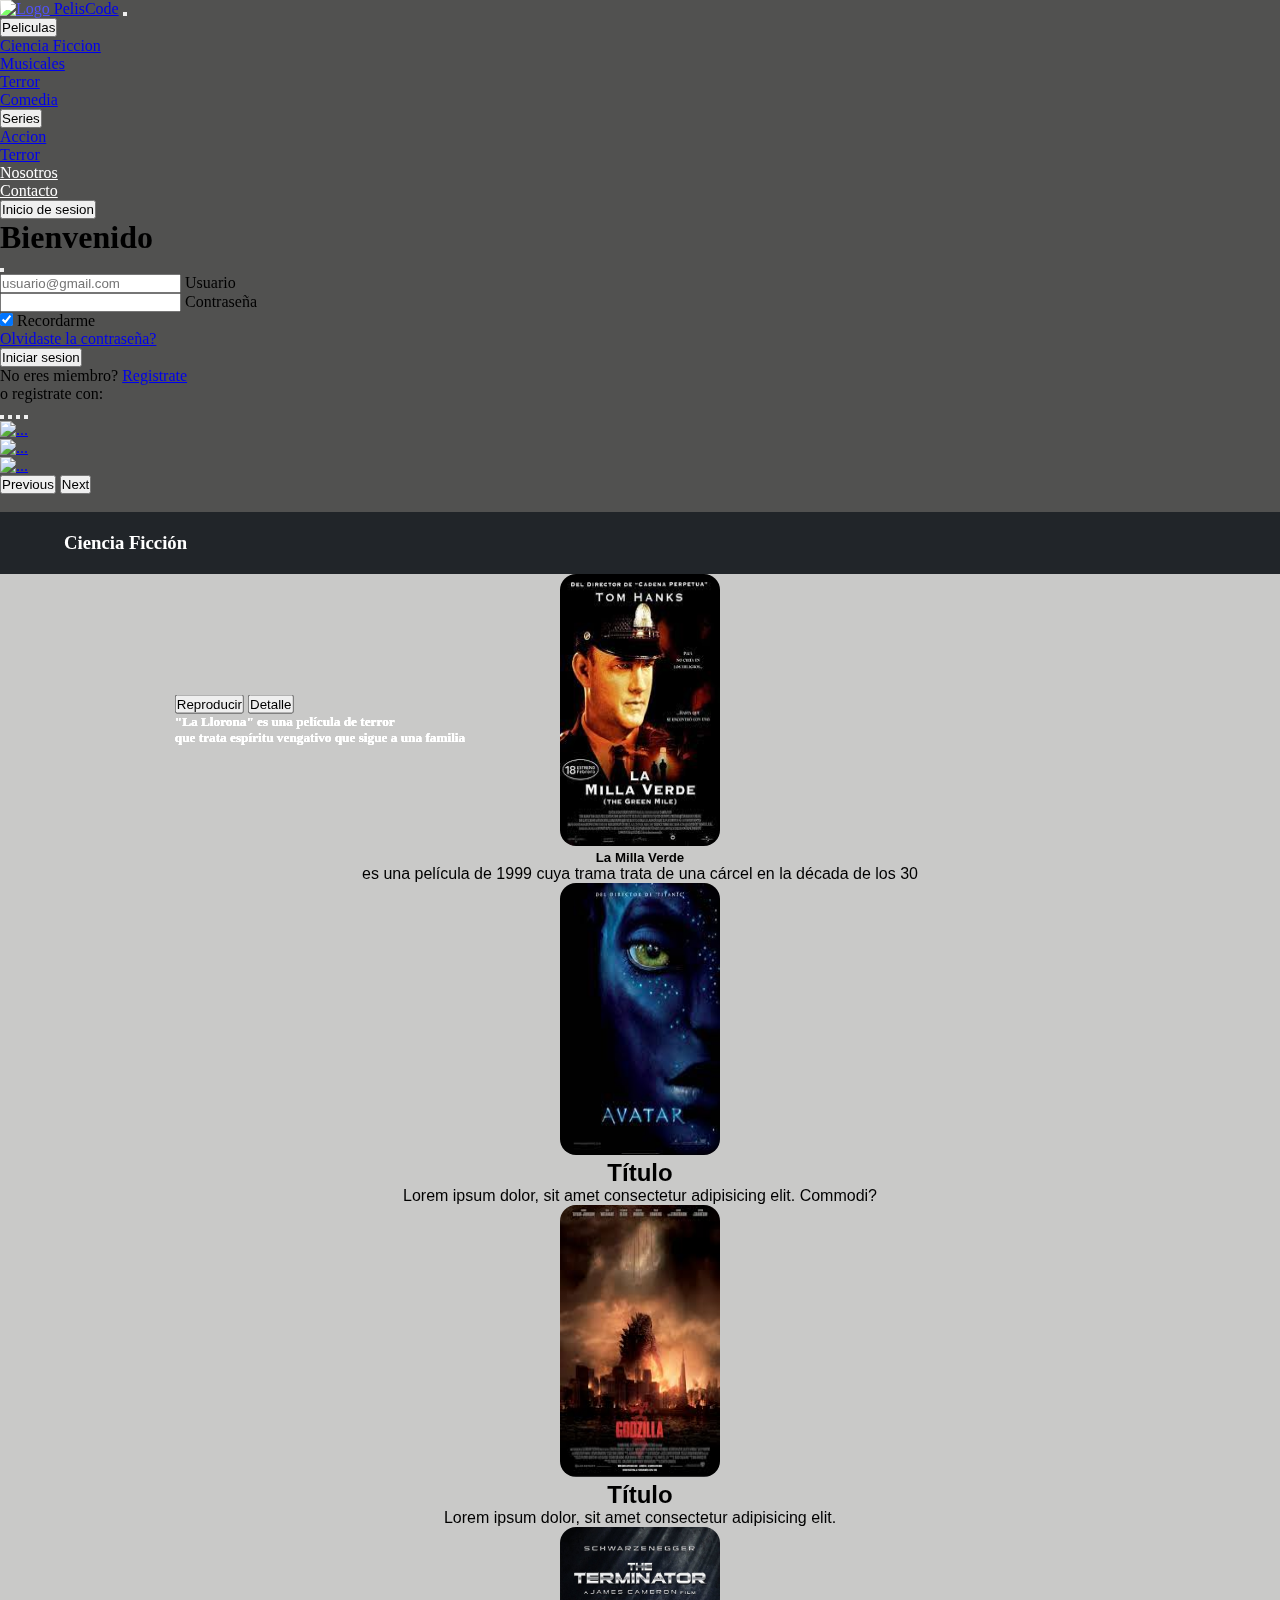
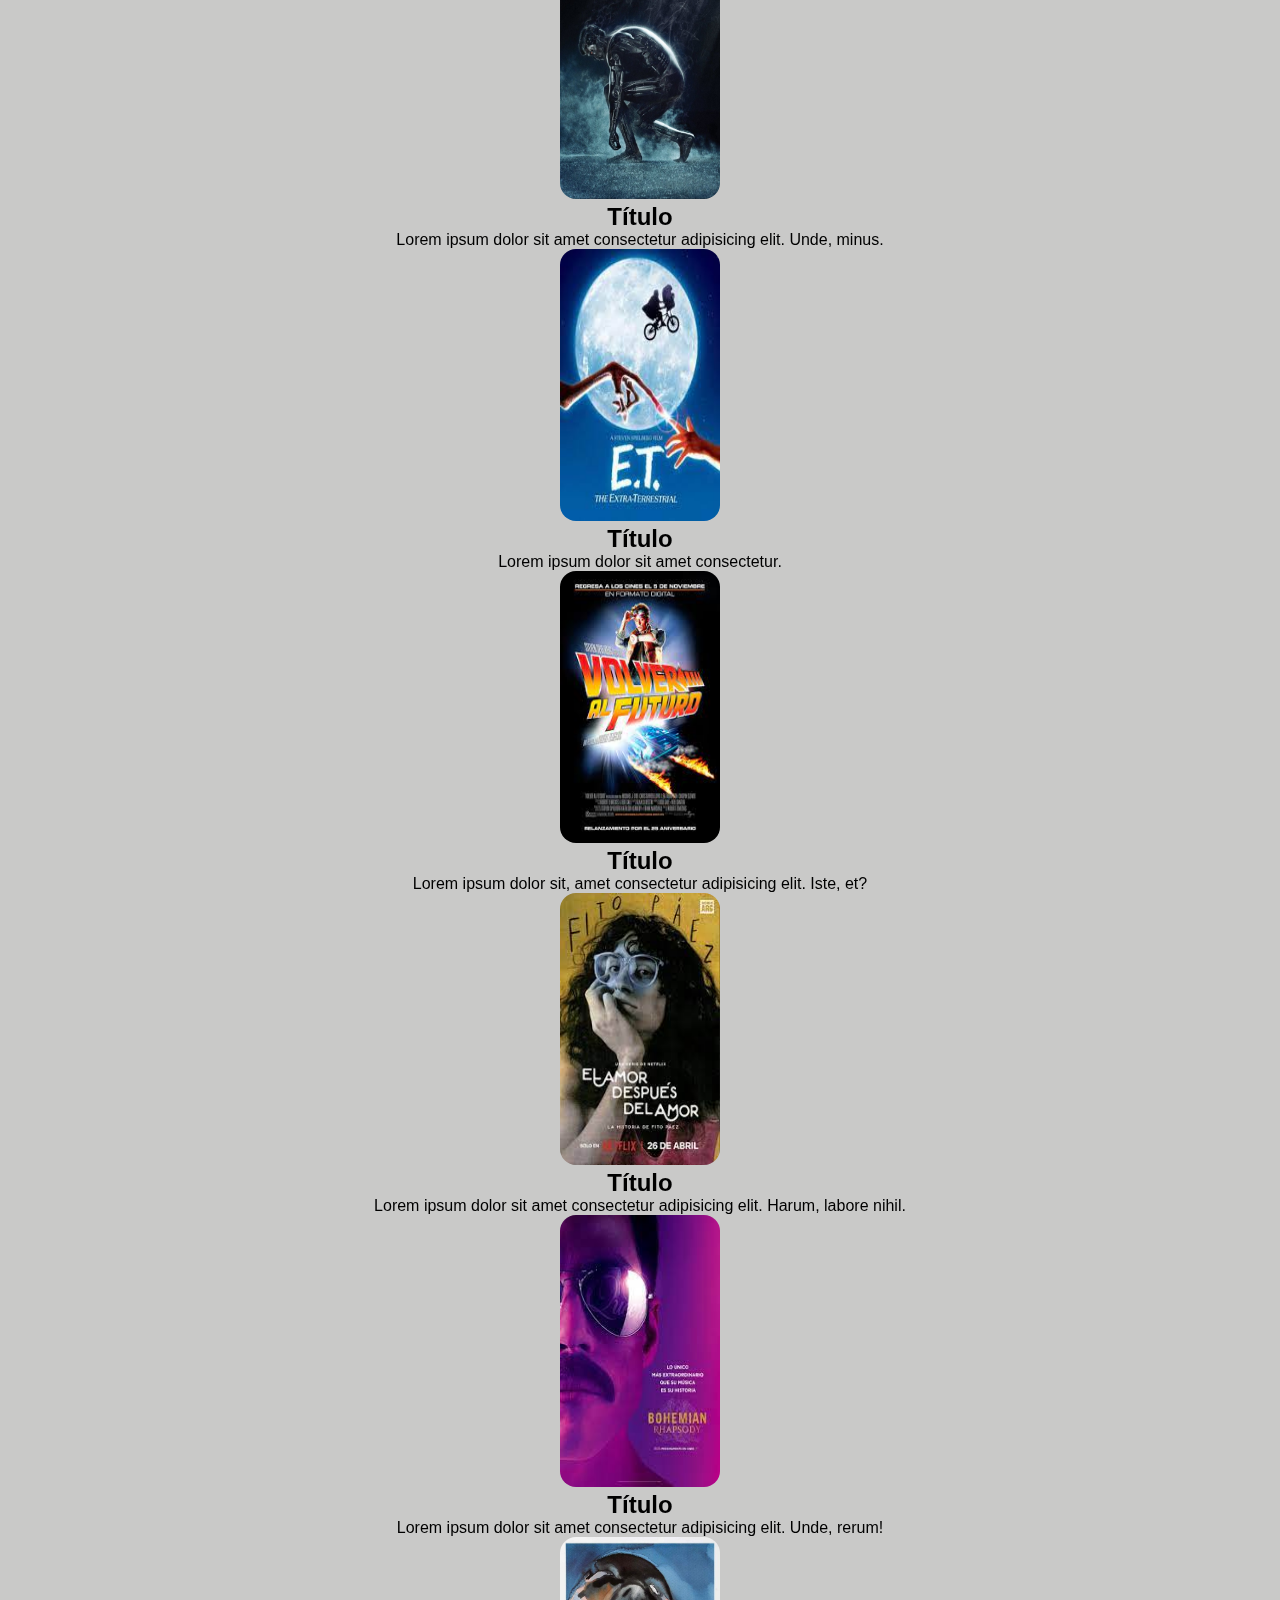
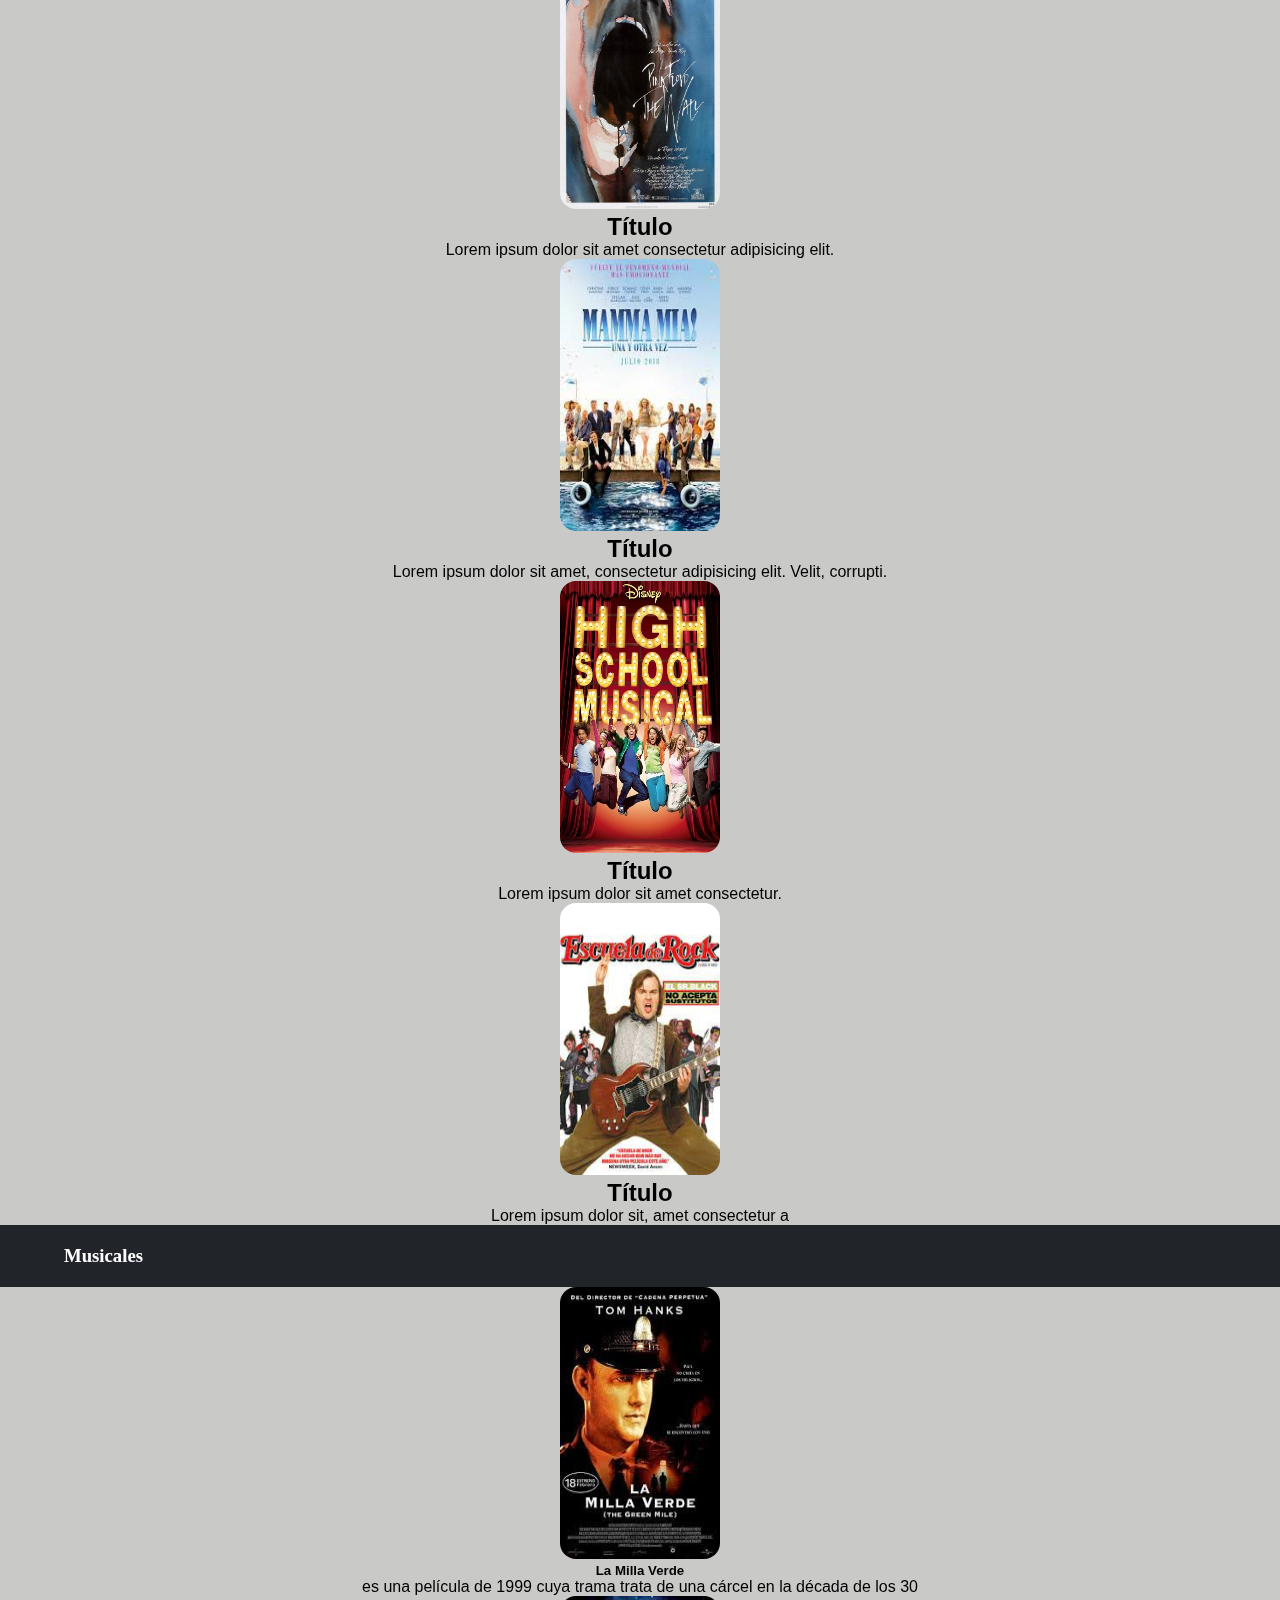
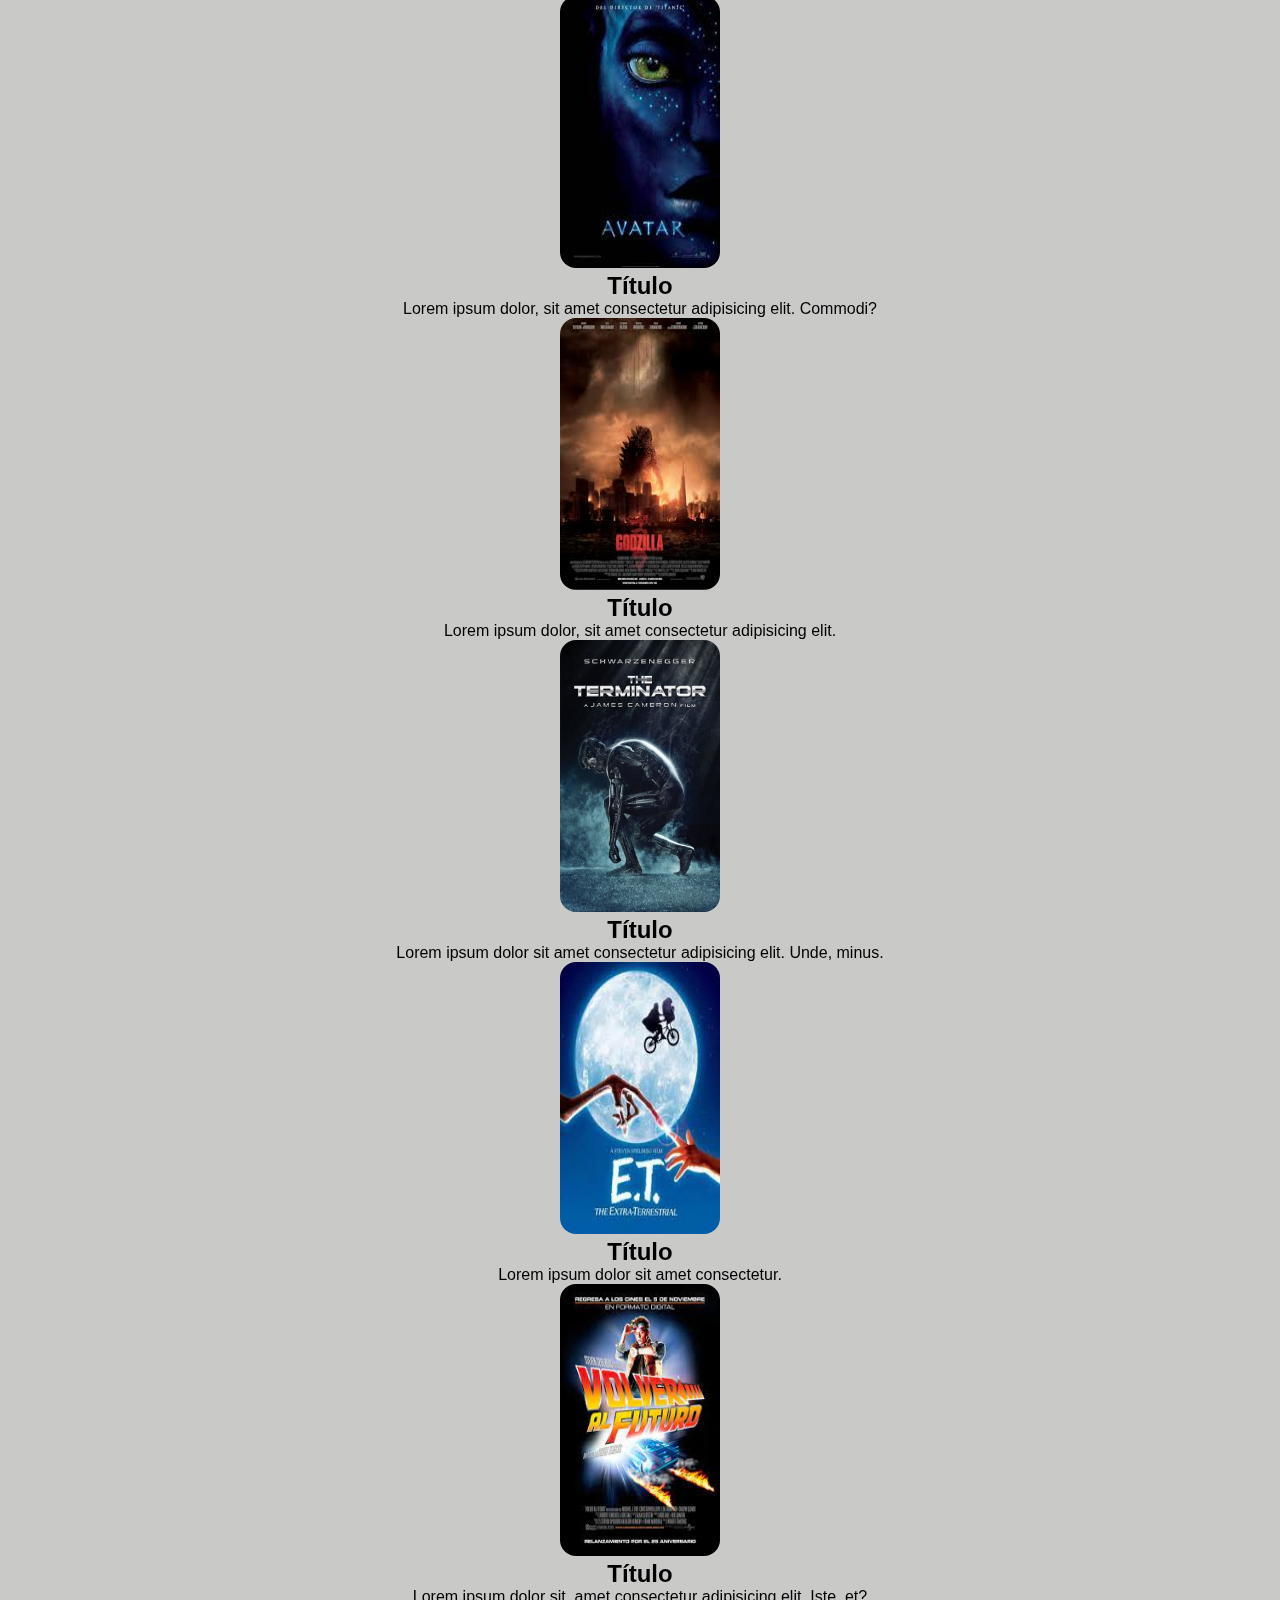
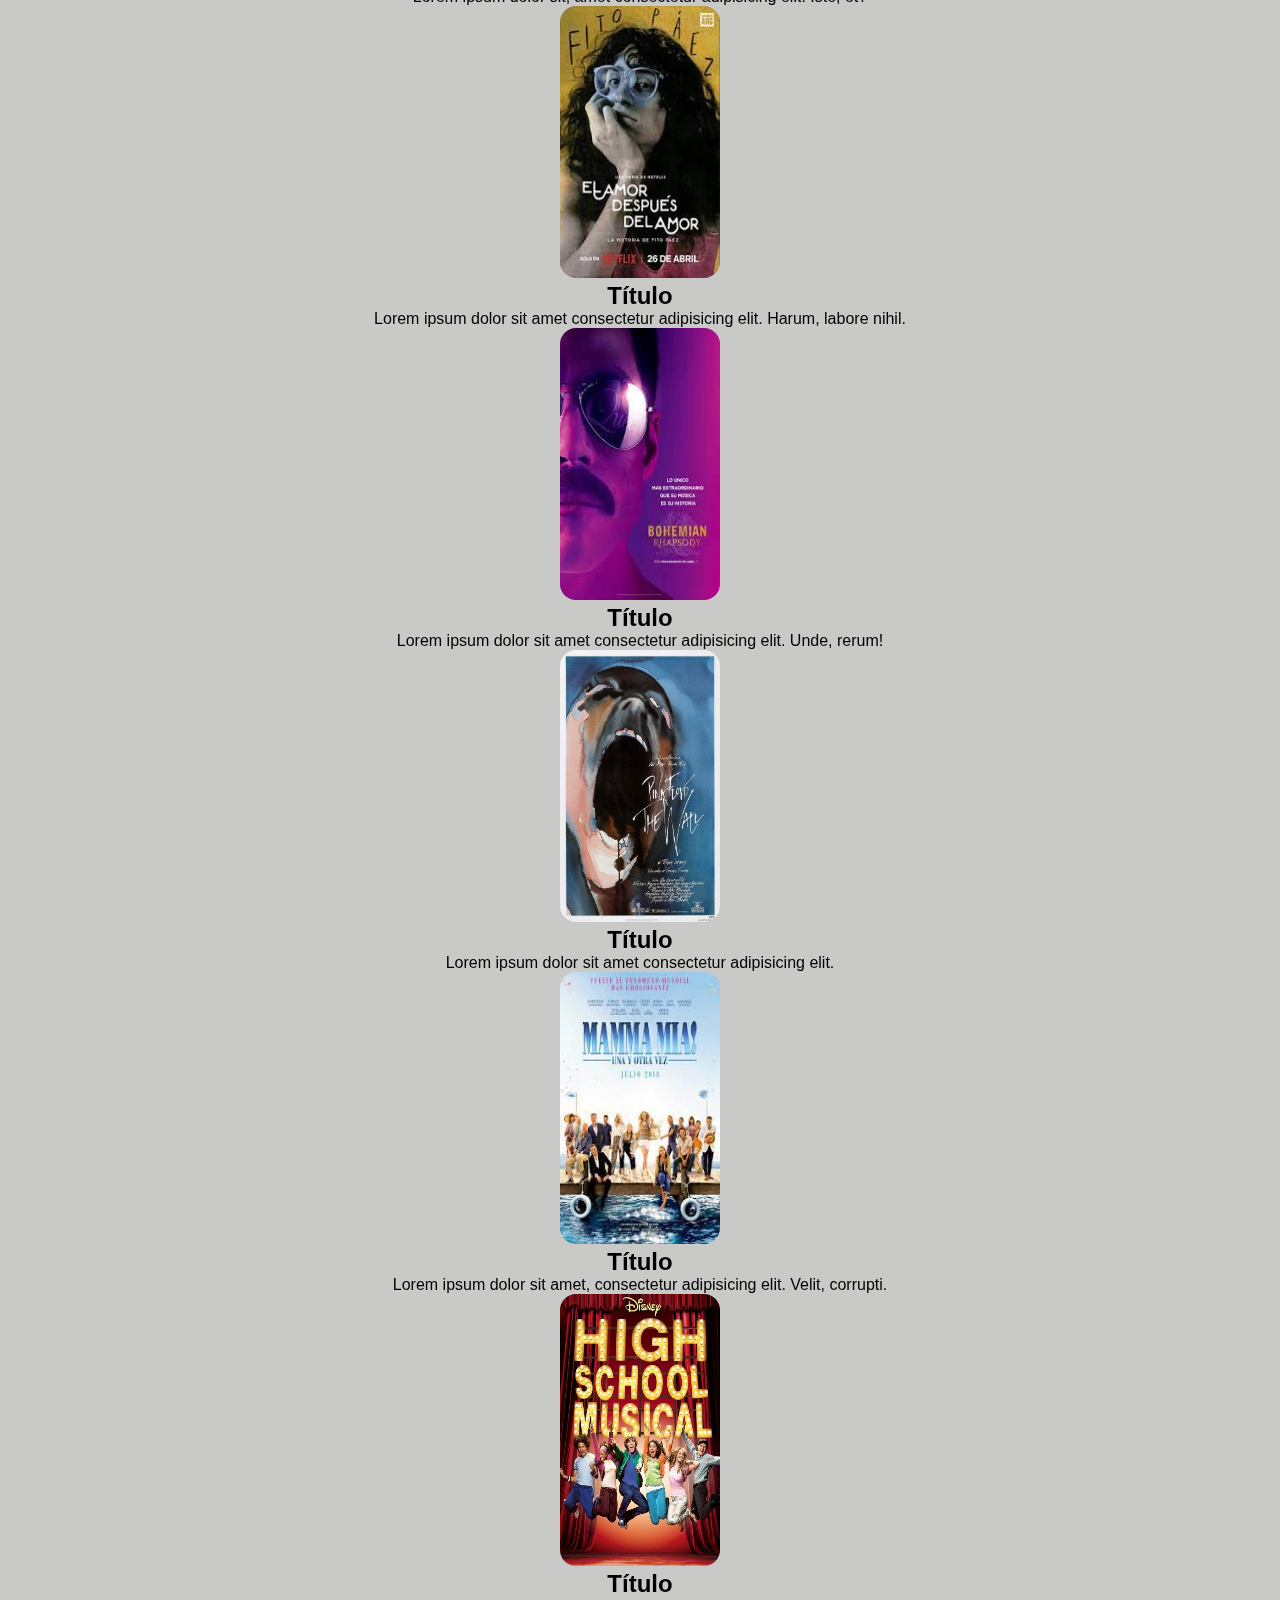
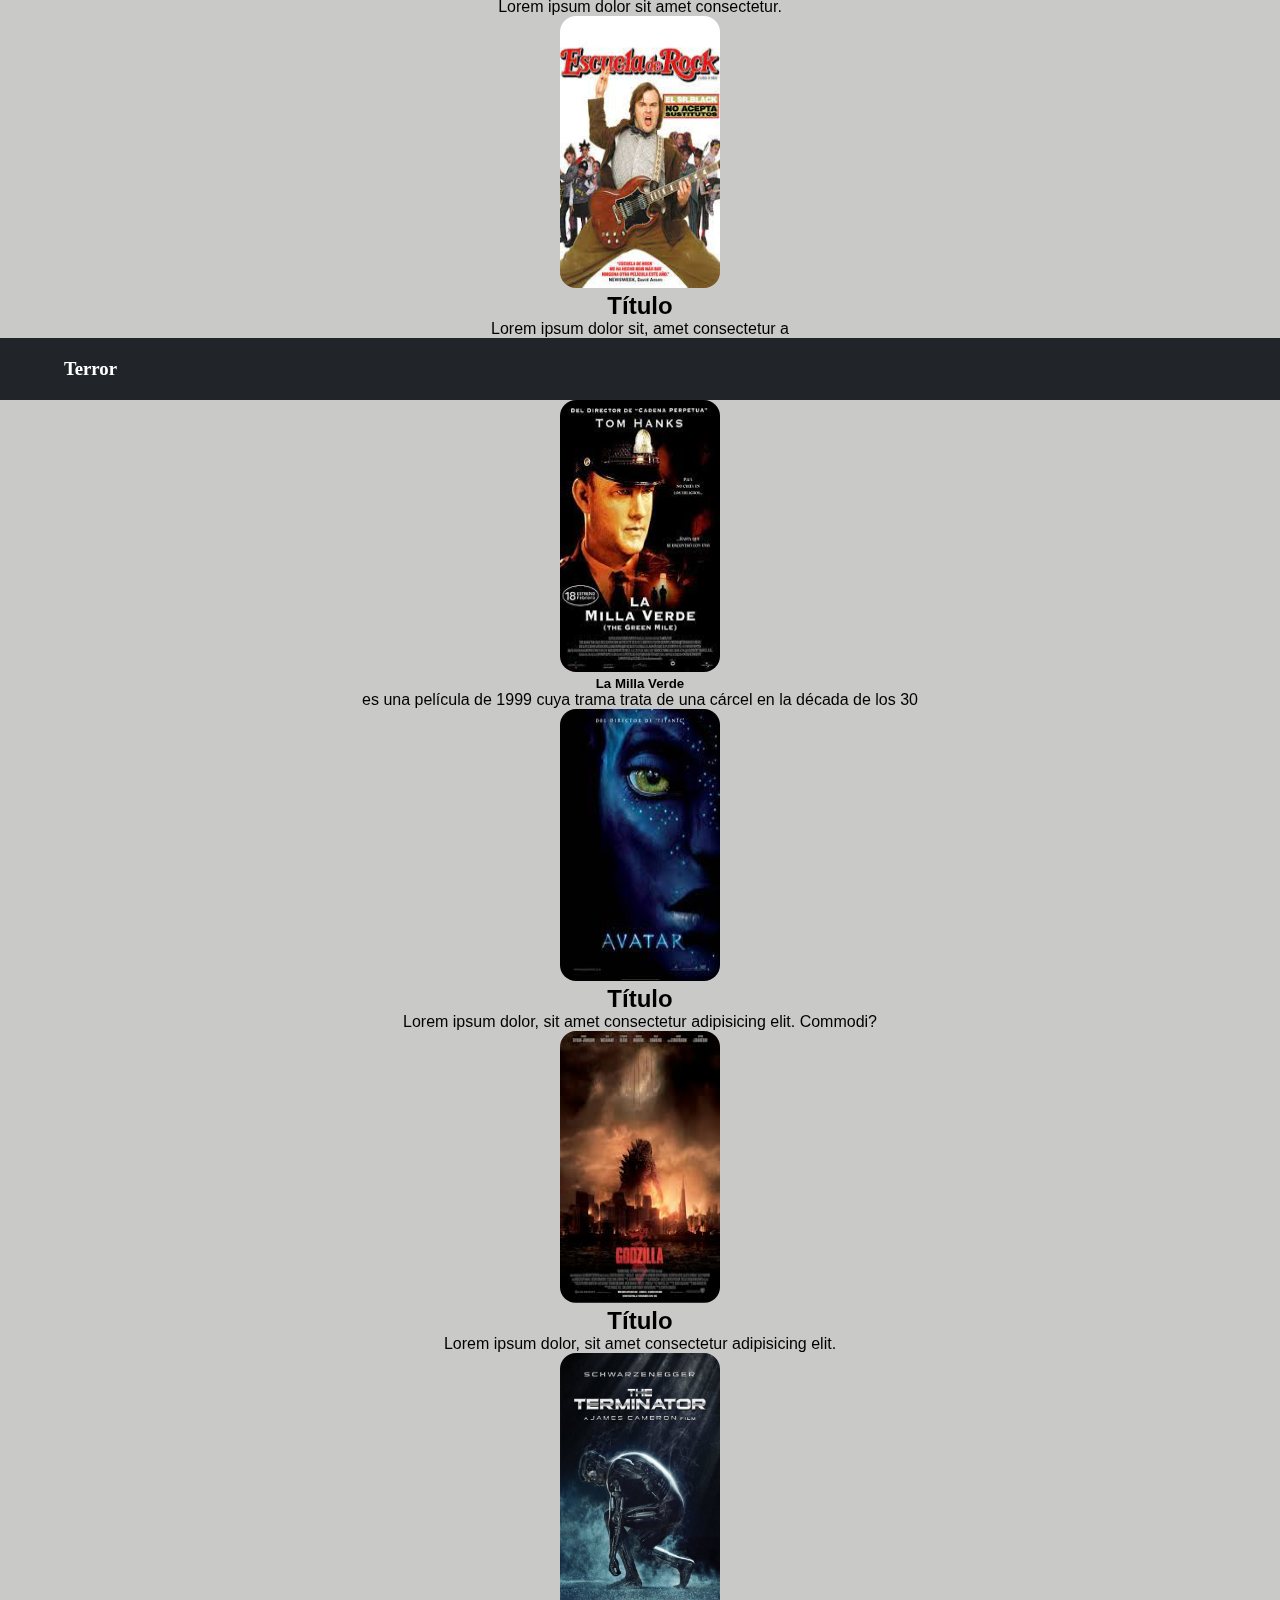
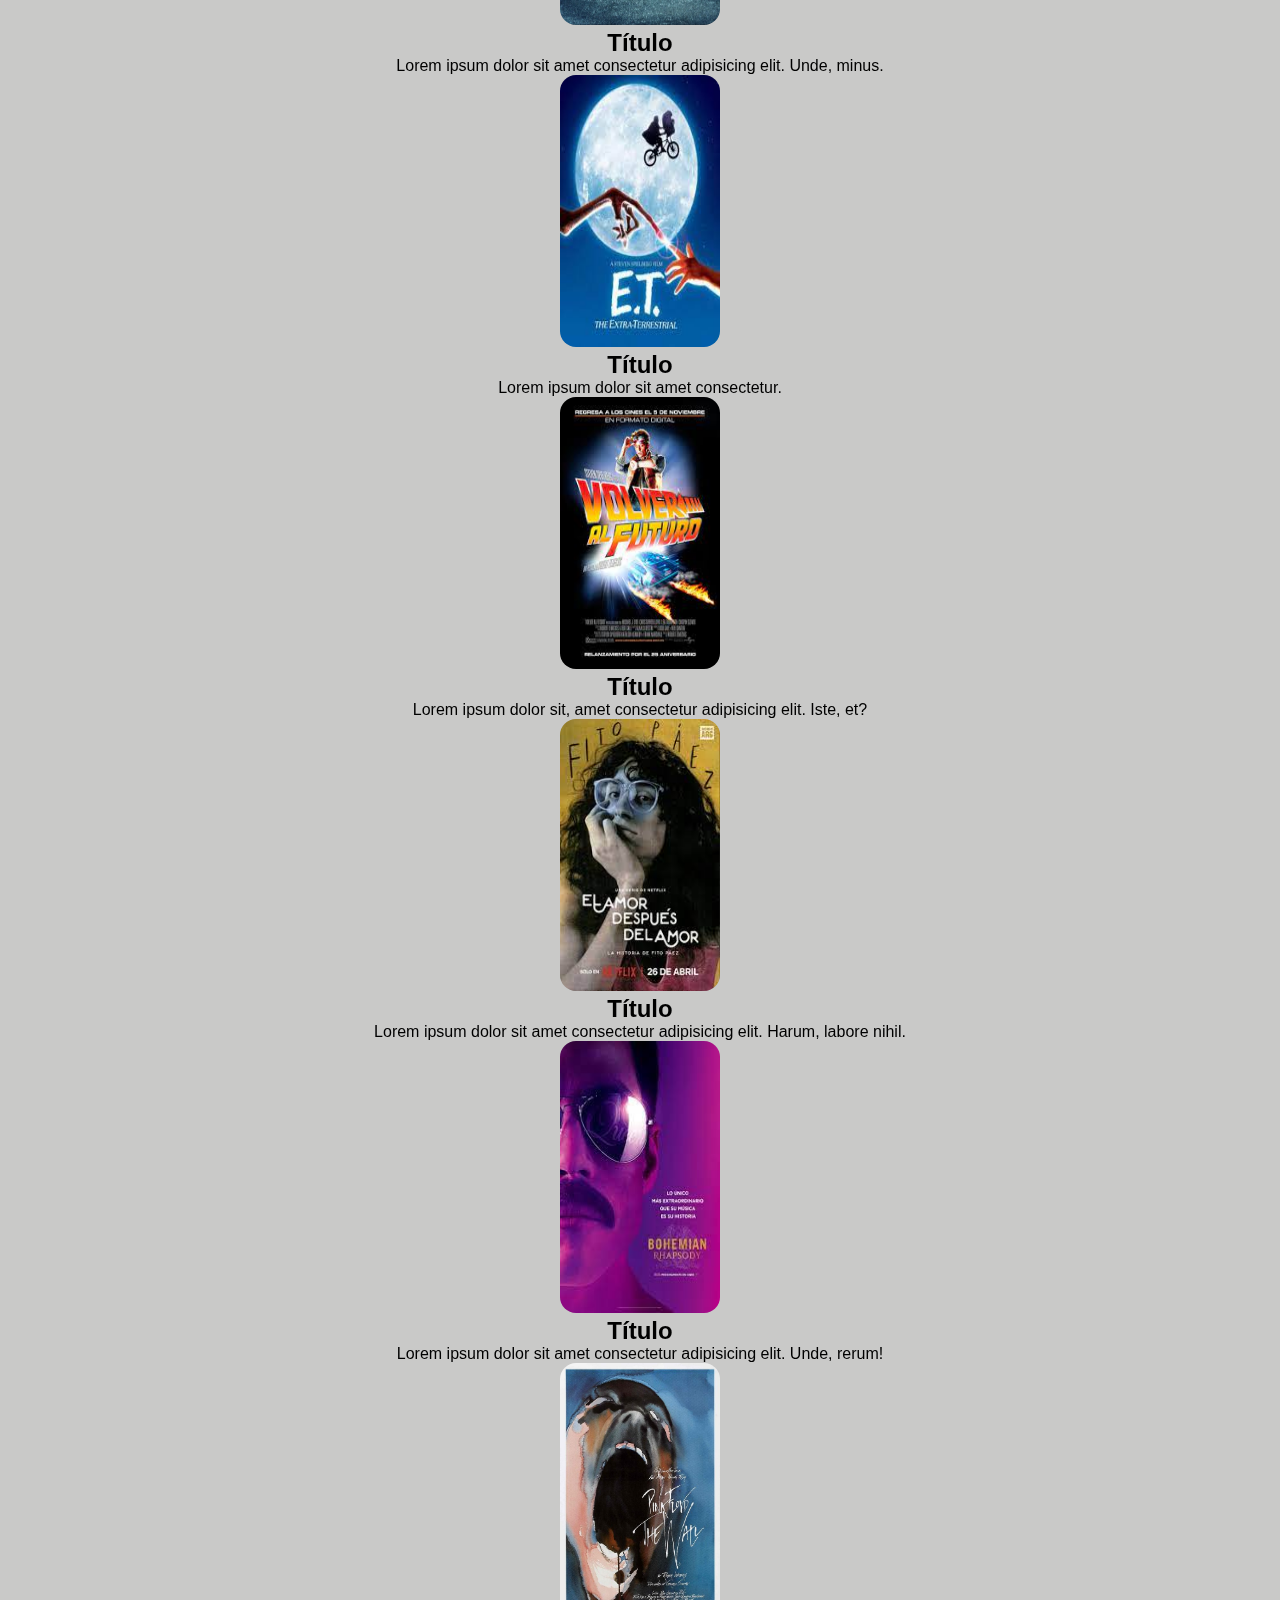
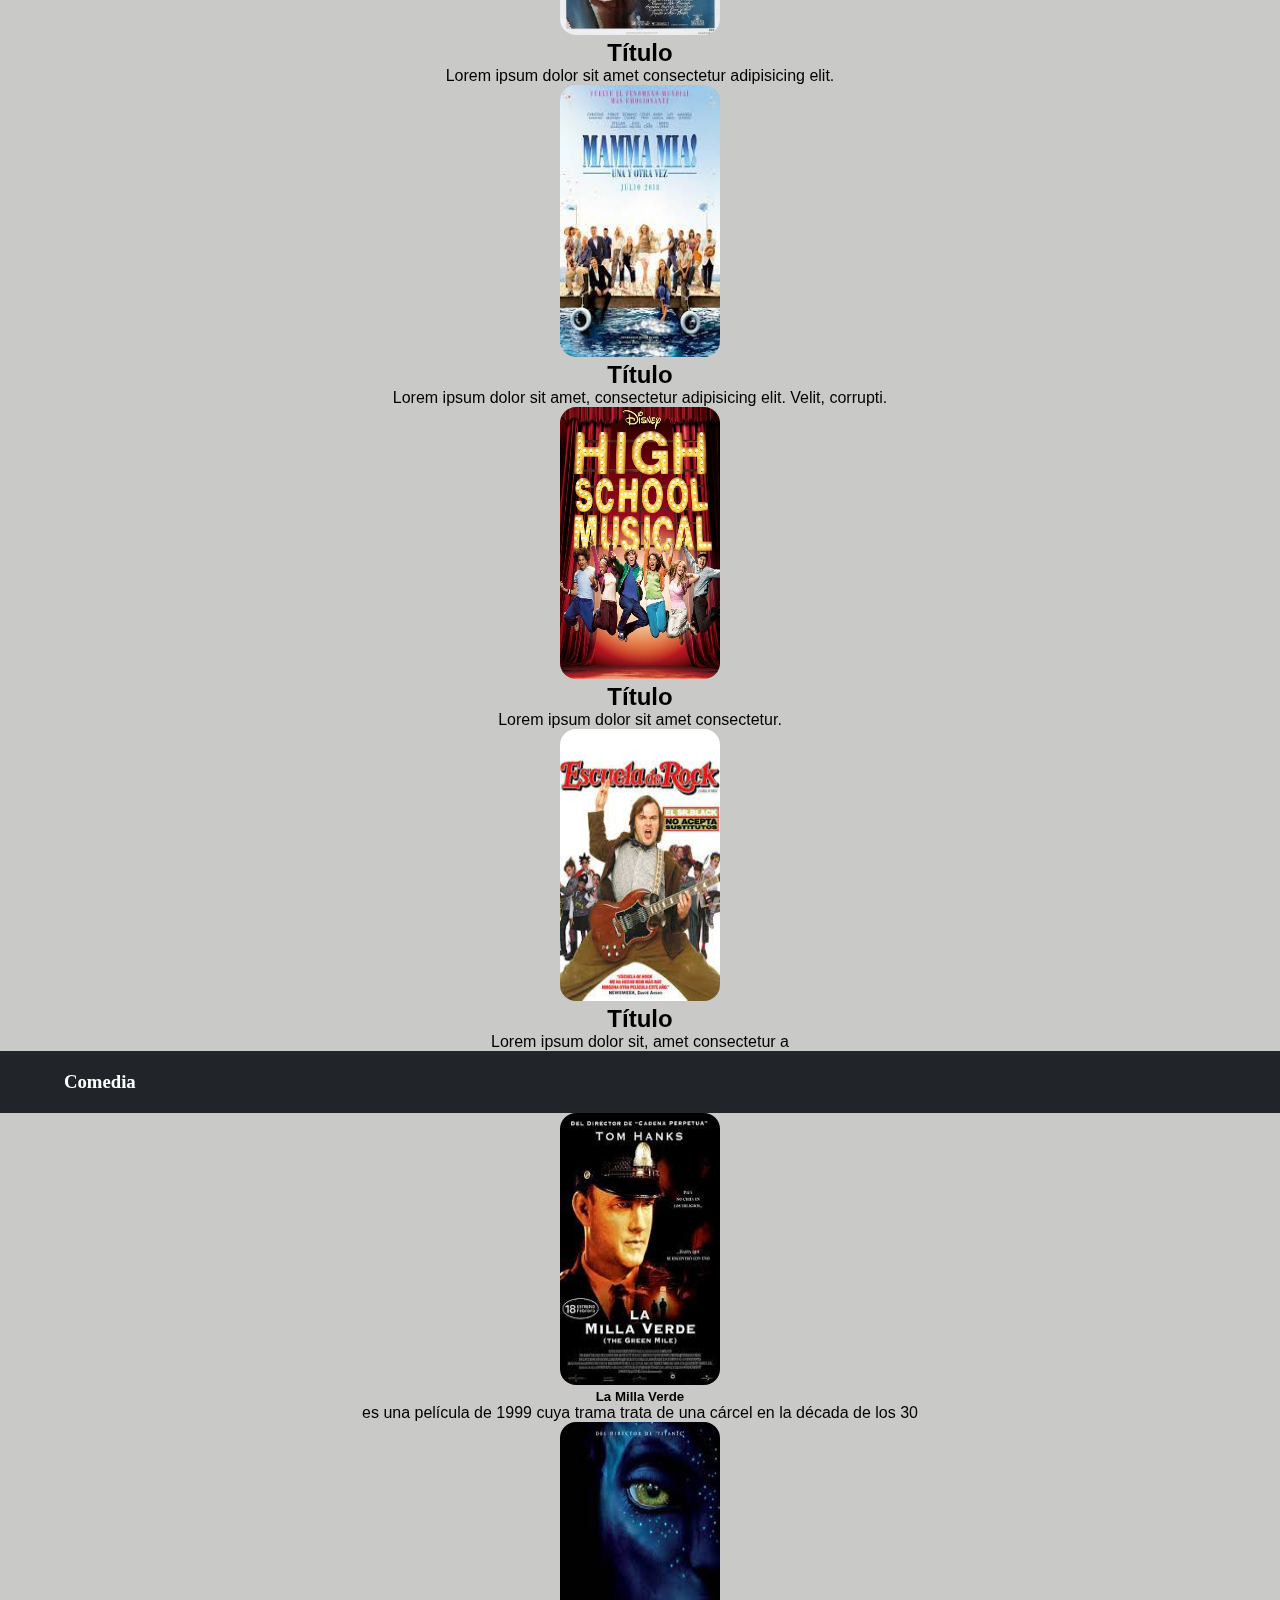
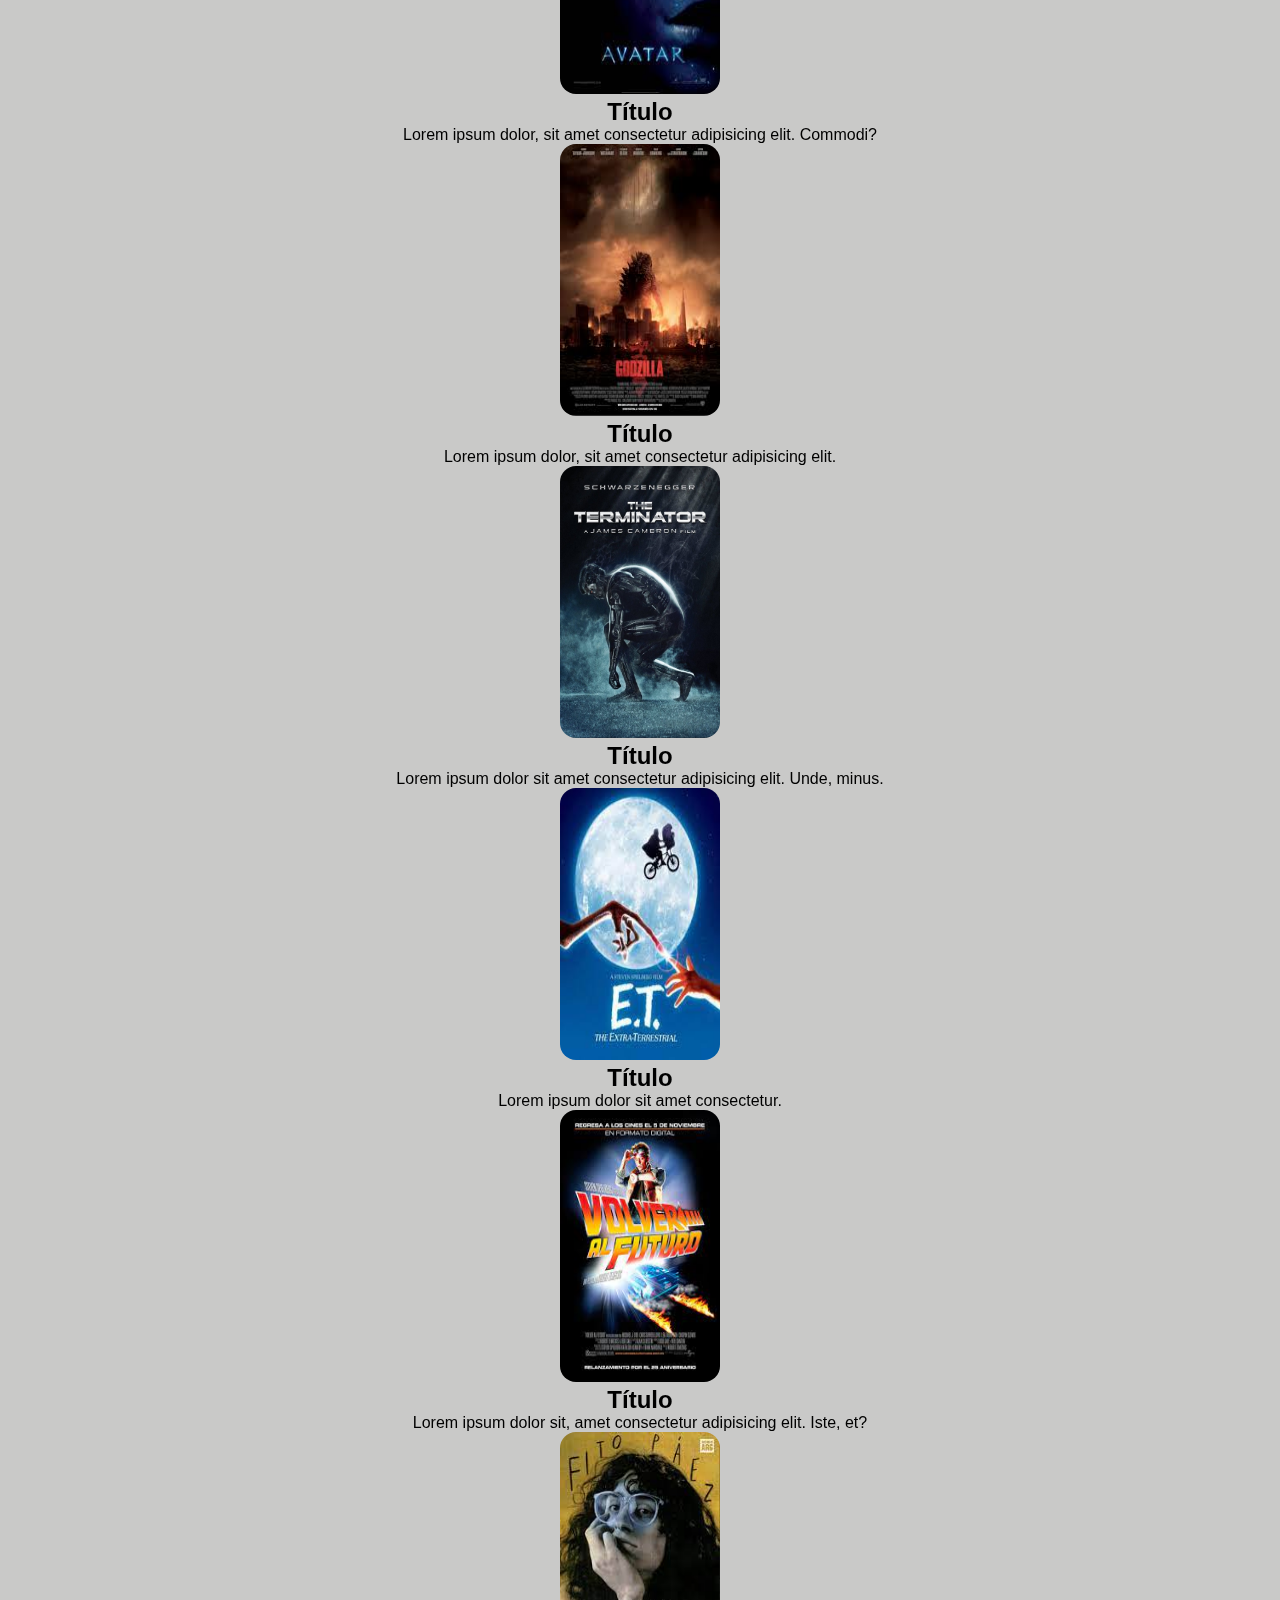
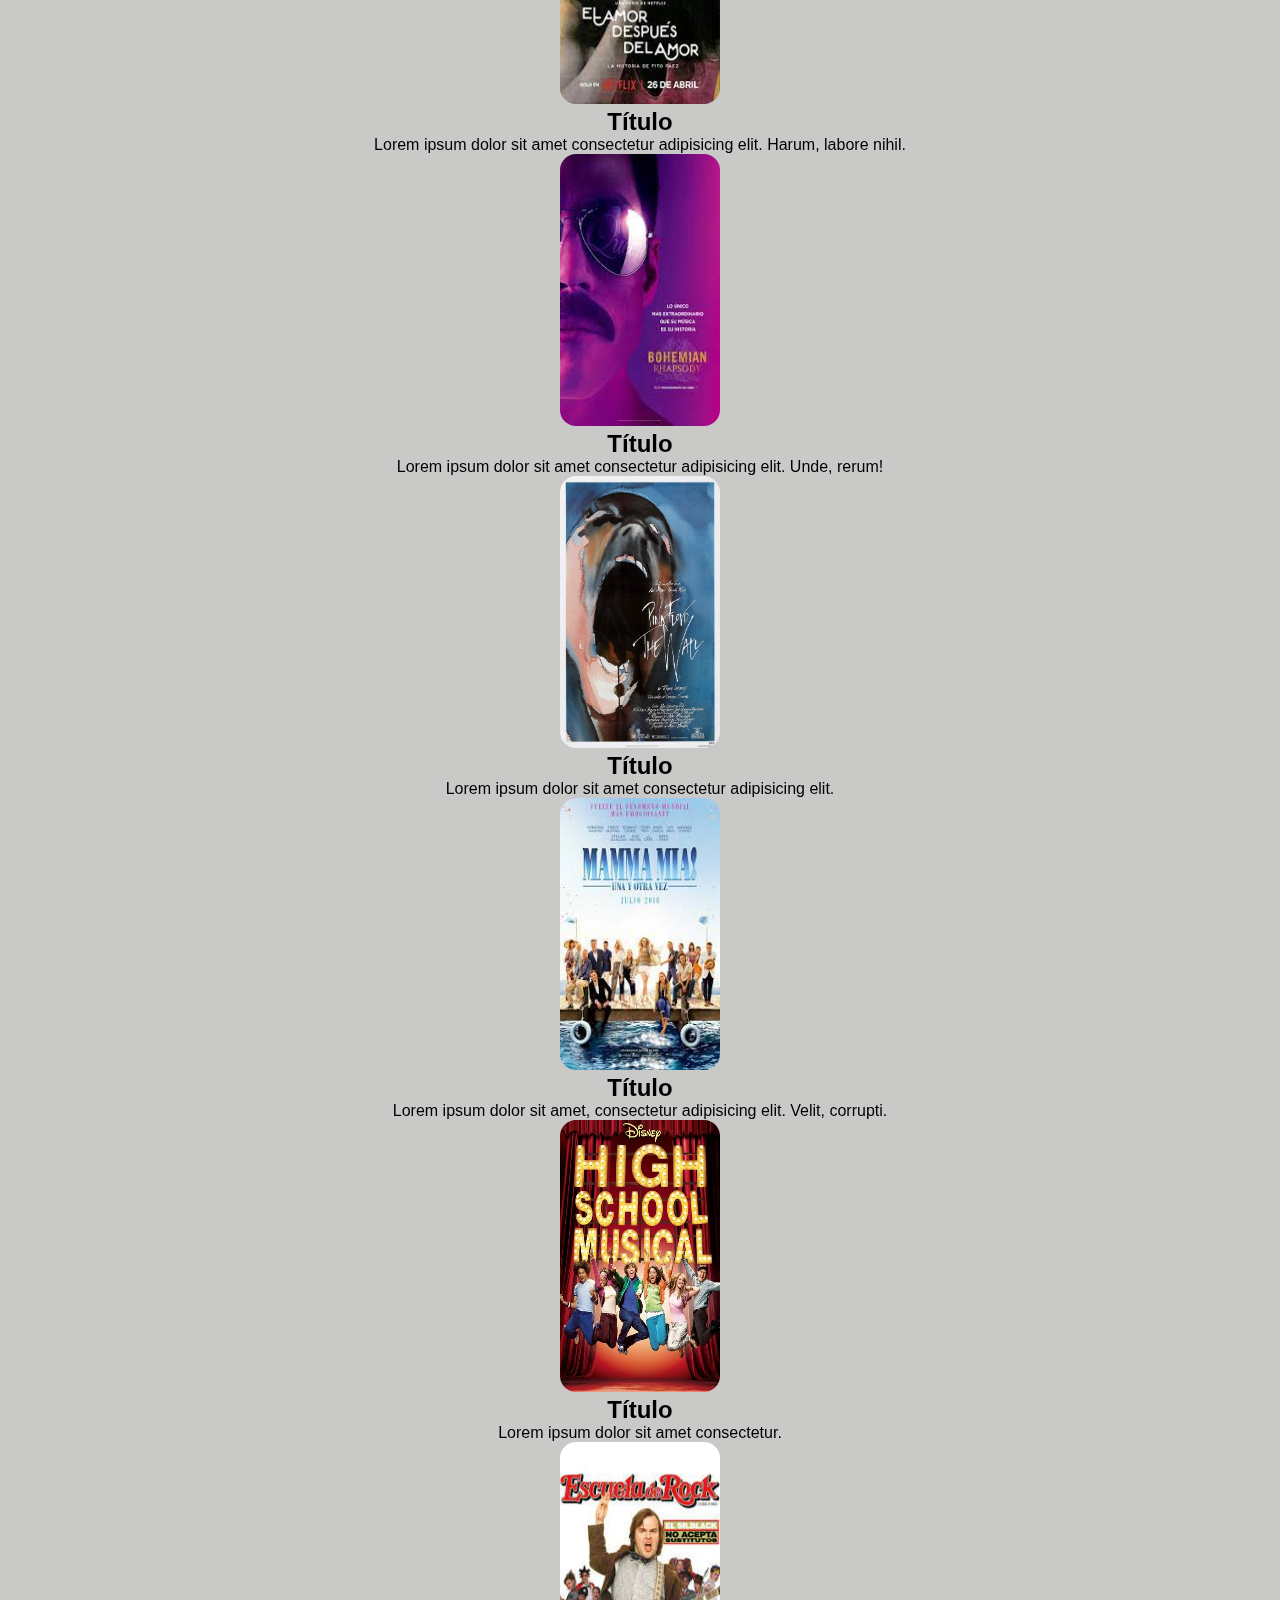
==== commit 6832671a: "cambios en index" ====
--- a/index.html
+++ b/index.html
@@ -20,17 +20,31 @@
         </button>
         <div class="collapse navbar-collapse" id="navbarDark">
           <ul class="navbar-nav me-auto mb-2 mb-md-0">
-            <li class="nav-item">
-              <a class="nav-link" href="">Peliculas</a>
+            <li class="nav-item dropdown">
+              <button class="btn btn-dark dropdown-toggle" data-bs-toggle="dropdown" aria-expanded="false">
+                Peliculas
+              </button>
+              <ul class="dropdown-menu dropdown-menu-dark">
+                <li><a class="dropdown-item" href="#cienciaficcion">Ciencia Ficcion</a></li>
+                <li><a class="dropdown-item" href="#musicales">Musicales</a></li>
+                <li><a class="dropdown-item" href="#terror">Terror</a></li>
+                <li><a class="dropdown-item" href="#comedia">Comedia</a></li>
+              </ul>
+            </li>
+            <li class="nav-item dropdown">
+              <button class="btn btn-dark dropdown-toggle" data-bs-toggle="dropdown" aria-expanded="false">
+                Series
+              </button>
+              <ul class="dropdown-menu dropdown-menu-dark">
+                <li><a class="dropdown-item" href="#">Accion</a></li>
+                <li><a class="dropdown-item" href="#">Terror</a></li>
+              </ul>
             </li>
             <li class="nav-item">
-              <a class="nav-link" href="">Series</a>
+              <a class="nav-link" style="color:white" href="./nosotros.html">Nosotros</a>
             </li>
             <li class="nav-item">
-              <a class="nav-link" href="./nosotros.html">Nosotros</a>
-            </li>
-            <li class="nav-item">
-              <a class="nav-link" href="./contacto.html">Contacto</a>
+              <a class="nav-link" style="color:white"  href="./contacto.html">Contacto</a>
             </li>
             <li class="nav-item" id="adminSection">
               <a class="nav-link" href="./crudPelis.html">Modo Administrador</a>
@@ -113,7 +127,7 @@
           </div>
 
           <div class="carousel-item img-fluid">
-            <a href="http://"><img src="/img/hori622.jpg"class="d-block w-100 posicion"style="height: 711px;" alt="..." /></a>
+            <a href="http://"><img src="./img/hori622.jpg"class="d-block w-100 posicion"style="height: 711px;" alt="..." /></a>
             <!--botones ocultos en version phone-->
             <div class="ubiboton displayNone">
               <button class="btn btn-light btn-outline-warning" type="button" style="color:rgb(0, 0, 0)">Reproducir</button>
@@ -123,7 +137,7 @@
           </div>
 
           <div class="carousel-item img-fluid">
-            <a href="http://"><img src="/img/EL-NIÑO-522.jpg"class="d-block w-100 posicion"style="height: 711px;" alt="..." /></a>
+            <a href="http://"><img src="./img/EL-NIÑO-522.jpg"class="d-block w-100 posicion"style="height: 711px;" alt="..." /></a>
             <!--botones ocultos en version phone-->
             <div class="ubiboton displayNone">
               <button class="btn btn-light btn-outline-warning" type="button" style="color:rgb(0, 0, 0)">Reproducir</button>
@@ -155,99 +169,382 @@
     </div>
     <br>
     <!--=====================================SECTION MOVIES================================-->
-    <div class="container fondomovies">
-      <div class="row justify-content-center">
-        <div class="col-md-2 col-6 p-3">
-          <a href="./error404.html"style="text-decoration: none; color:black">
-            <img class="movies" src="./img/lamilla.jpg" alt="Título de la película" />
-            <h5 class="my-2"> <strong> La Milla Verde </strong></h5>
-            <p>  es una película de 1999 cuya trama trata de una cárcel en la década de los 30</p>
-          </a>
-        </div>
-        <div class="col-md-2 col-6 p-3">
-          <a href="http://"style="text-decoration: none; color:black">
-            <img class="movies" src="./img/avatar.jpg" alt="Título de la película" />
-            <h2>Título</h2>
-            <p>Lorem ipsum dolor, sit amet consectetur adipisicing elit. Commodi?</p>
-          </a>  
-        </div>
-        <div class="col-md-2 col-6 p-3">
-          <a href="http://"style="text-decoration: none; color:black">
-            <img class="movies" src="./img/godzilla.jpg" alt="Título de la película" />
-            <h2>Título</h2>
-            <p>Lorem ipsum dolor, sit amet consectetur adipisicing elit.</p>
-          </a>
-        </div>
-        <div class="col-md-2 col-6 p-3">
-          <a href="http://"style="text-decoration: none; color:black">
-            <img class="movies" src="./img/terminator.jpg" alt="Título de la película" />
-            <h2>Título</h2>
-            <p>Lorem ipsum dolor sit amet consectetur adipisicing elit. Unde, minus.</p>
-          </a>
-        </div>
-        <div class="col-md-2 col-6 p-3">
-          <a href="http://"style="text-decoration: none; color:black">
-            <img class="movies" src="./img/et.jpg" alt="Título de la película" />
-            <h2>Título</h2>
-            <p>Lorem ipsum dolor sit amet consectetur.</p>
-          </a>
-        </div>
-        <div class="col-md-2 col-6 p-3">
-          <a href="http://"style="text-decoration: none; color:black">
-            <img class="movies" src="./img/voler-futuro.jpg" alt="Título de la película" />
-            <h2>Título</h2>
-            <p>Lorem ipsum dolor sit, amet consectetur adipisicing elit. Iste, et?</p>
-          </a>
-        </div>
-      </div>
-    </div>
-    <div class="container fondomovies">
-      <div class="row justify-content-center">
-        <div class="col-md-2 col-6 p-3" >
-          <a href="http://"style="text-decoration: none; color:black">
-            <img class="movies" src="./img/elamordesp.jpg" alt="Título de la película" />
-            <h2>Título</h2>
-            <p>Lorem ipsum dolor sit amet consectetur adipisicing elit. Harum, labore nihil.</p>
-          </a>
-        </div>
-        <div class="col-md-2 col-6 p-3">
-          <a href="http://"style="text-decoration: none; color:black">
-            <img class="movies" src="./img/queen.jpg" alt="Título de la película" />
-            <h2>Título</h2>
-            <p>Lorem ipsum dolor sit amet consectetur adipisicing elit. Unde, rerum!</p>
-          </a>
-        </div>
-        <div class="col-md-2 col-6 p-3">
-          <a href="http://"style="text-decoration: none; color:black">
-            <img class="movies" src="./img/pinkfloyd.jpg" alt="Título de la película" />
-            <h2>Título</h2>
-            <p>Lorem ipsum dolor sit amet consectetur adipisicing elit.</p>
-          </a>  
-        </div>
-        <div class="col-md-2 col-6 p-3">
-          <a href="http://"style="text-decoration: none; color:black">
-            <img class="movies" src="./img/abba.jpg" alt="Título de la película" />
-            <h2>Título</h2>
-            <p>Lorem ipsum dolor sit amet, consectetur adipisicing elit. Velit, corrupti.</p>
-          </a> 
-        </div>
-        <div class="col-md-2 col-6 p-3">
-          <a href="http://"style="text-decoration: none; color:black">
-            <img class="movies" src="./img/High-school-musical.jpeg" alt="Título de la película" />
-            <h2>Título</h2>
-            <p>Lorem ipsum dolor sit amet consectetur.</p>
-          </a> 
-        </div>
-        <div class="col-md-2 col-6 p-3">
-          <a href="http://"style="text-decoration: none; color:black">
-            <img class="movies" src="./img/escuelarock.jpg" alt="Título de la película" />
-            <h2>Título</h2>
-            <p>Lorem ipsum dolor sit, amet consectetur a</p>
-          </a>
-        </div>
-      </div>
-    </div>
-    <!--=====================================SECTION FOOTER==============================-->  
+    <h3 id="cienciaficcion" style="display: flex; justify-content: left; padding-left: 5%; padding-top: 20px; padding-bottom: 20px; background-color: #212529; color: white;">Ciencia Ficción</h3>
+      <div class="container fondomovies rounded">
+        <div class="row justify-content-center">
+          <div class="col-md-2 col-6 p-3">
+            <a href="./error404.html"style="text-decoration: none; color:black">
+              <img class="movies" src="./img/lamilla.jpg" alt="Título de la película" />
+              <h5 class="my-2"> <strong> La Milla Verde </strong></h5>
+              <p>  es una película de 1999 cuya trama trata de una cárcel en la década de los 30</p>
+            </a>
+          </div>
+          <div class="col-md-2 col-6 p-3">
+            <a href="./detalle.html"style="text-decoration: none; color:black">
+              <img class="movies" src="./img/avatar.jpg" alt="Título de la película" />
+              <h2>Título</h2>
+              <p>Lorem ipsum dolor, sit amet consectetur adipisicing elit. Commodi?</p>
+            </a>  
+          </div>
+          <div class="col-md-2 col-6 p-3">
+            <a href="http://"style="text-decoration: none; color:black">
+              <img class="movies" src="./img/godzilla.jpg" alt="Título de la película" />
+              <h2>Título</h2>
+              <p>Lorem ipsum dolor, sit amet consectetur adipisicing elit.</p>
+            </a>
+          </div>
+          <div class="col-md-2 col-6 p-3">
+            <a href="http://"style="text-decoration: none; color:black">
+              <img class="movies" src="./img/terminator.jpg" alt="Título de la película" />
+              <h2>Título</h2>
+              <p>Lorem ipsum dolor sit amet consectetur adipisicing elit. Unde, minus.</p>
+            </a>
+          </div>
+          <div class="col-md-2 col-6 p-3">
+            <a href="http://"style="text-decoration: none; color:black">
+              <img class="movies" src="./img/et.jpg" alt="Título de la película" />
+              <h2>Título</h2>
+              <p>Lorem ipsum dolor sit amet consectetur.</p>
+            </a>
+          </div>
+          <div class="col-md-2 col-6 p-3">
+            <a href="http://"style="text-decoration: none; color:black">
+              <img class="movies" src="./img/voler-futuro.jpg" alt="Título de la película" />
+              <h2>Título</h2>
+              <p>Lorem ipsum dolor sit, amet consectetur adipisicing elit. Iste, et?</p>
+            </a>
+          </div>
+        </div>
+      </div>
+      <div class="container fondomovies rounded mb-2">
+        <div class="row justify-content-center">
+          <div class="col-md-2 col-6 p-3" >
+            <a href="http://"style="text-decoration: none; color:black">
+              <img class="movies" src="./img/elamordesp.jpg" alt="Título de la película" />
+              <h2>Título</h2>
+              <p>Lorem ipsum dolor sit amet consectetur adipisicing elit. Harum, labore nihil.</p>
+            </a>
+          </div>
+          <div class="col-md-2 col-6 p-3">
+            <a href="http://"style="text-decoration: none; color:black">
+              <img class="movies" src="./img/queen.jpg" alt="Título de la película" />
+              <h2>Título</h2>
+              <p>Lorem ipsum dolor sit amet consectetur adipisicing elit. Unde, rerum!</p>
+            </a>
+          </div>
+          <div class="col-md-2 col-6 p-3">
+            <a href="http://"style="text-decoration: none; color:black">
+              <img class="movies" src="./img/pinkfloyd.jpg" alt="Título de la película" />
+              <h2>Título</h2>
+              <p>Lorem ipsum dolor sit amet consectetur adipisicing elit.</p>
+            </a>  
+          </div>
+          <div class="col-md-2 col-6 p-3">
+            <a href="http://"style="text-decoration: none; color:black">
+              <img class="movies" src="./img/abba.jpg" alt="Título de la película" />
+              <h2>Título</h2>
+              <p>Lorem ipsum dolor sit amet, consectetur adipisicing elit. Velit, corrupti.</p>
+            </a> 
+          </div>
+          <div class="col-md-2 col-6 p-3">
+            <a href="http://"style="text-decoration: none; color:black">
+              <img class="movies" src="./img/High-school-musical.jpeg" alt="Título de la película" />
+              <h2>Título</h2>
+              <p>Lorem ipsum dolor sit amet consectetur.</p>
+            </a> 
+          </div>
+          <div class="col-md-2 col-6 p-3">
+            <a href="http://"style="text-decoration: none; color:black">
+              <img class="movies" src="./img/escuelarock.jpg" alt="Título de la película" />
+              <h2>Título</h2>
+              <p>Lorem ipsum dolor sit, amet consectetur a</p>
+            </a>
+          </div>
+        </div>
+      </div>
+    
+    <h3 id="musicales"; style="display: flex; justify-content: left; padding-left: 5%; padding-top: 20px; padding-bottom: 20px; background-color: #212529; color: white;">Musicales</h3>
+      <div class="container fondomovies rounded">
+        <div class="row justify-content-center">
+          <div class="col-md-2 col-6 p-3">
+            <a href="./error404.html"style="text-decoration: none; color:black">
+              <img class="movies" src="./img/lamilla.jpg" alt="Título de la película" />
+              <h5 class="my-2"> <strong> La Milla Verde </strong></h5>
+              <p>  es una película de 1999 cuya trama trata de una cárcel en la década de los 30</p>
+            </a>
+          </div>
+          <div class="col-md-2 col-6 p-3">
+            <a href="http://"style="text-decoration: none; color:black">
+              <img class="movies" src="./img/avatar.jpg" alt="Título de la película" />
+              <h2>Título</h2>
+              <p>Lorem ipsum dolor, sit amet consectetur adipisicing elit. Commodi?</p>
+            </a>  
+          </div>
+          <div class="col-md-2 col-6 p-3">
+            <a href="http://"style="text-decoration: none; color:black">
+              <img class="movies" src="./img/godzilla.jpg" alt="Título de la película" />
+              <h2>Título</h2>
+              <p>Lorem ipsum dolor, sit amet consectetur adipisicing elit.</p>
+            </a>
+          </div>
+          <div class="col-md-2 col-6 p-3">
+            <a href="http://"style="text-decoration: none; color:black">
+              <img class="movies" src="./img/terminator.jpg" alt="Título de la película" />
+              <h2>Título</h2>
+              <p>Lorem ipsum dolor sit amet consectetur adipisicing elit. Unde, minus.</p>
+            </a>
+          </div>
+          <div class="col-md-2 col-6 p-3">
+            <a href="http://"style="text-decoration: none; color:black">
+              <img class="movies" src="./img/et.jpg" alt="Título de la película" />
+              <h2>Título</h2>
+              <p>Lorem ipsum dolor sit amet consectetur.</p>
+            </a>
+          </div>
+          <div class="col-md-2 col-6 p-3">
+            <a href="http://"style="text-decoration: none; color:black">
+              <img class="movies" src="./img/voler-futuro.jpg" alt="Título de la película" />
+              <h2>Título</h2>
+              <p>Lorem ipsum dolor sit, amet consectetur adipisicing elit. Iste, et?</p>
+            </a>
+          </div>
+        </div>
+      </div>
+      <div class="container fondomovies rounded mb-2">
+        <div class="row justify-content-center">
+          <div class="col-md-2 col-6 p-3" >
+            <a href="http://"style="text-decoration: none; color:black">
+              <img class="movies" src="./img/elamordesp.jpg" alt="Título de la película" />
+              <h2>Título</h2>
+              <p>Lorem ipsum dolor sit amet consectetur adipisicing elit. Harum, labore nihil.</p>
+            </a>
+          </div>
+          <div class="col-md-2 col-6 p-3">
+            <a href="http://"style="text-decoration: none; color:black">
+              <img class="movies" src="./img/queen.jpg" alt="Título de la película" />
+              <h2>Título</h2>
+              <p>Lorem ipsum dolor sit amet consectetur adipisicing elit. Unde, rerum!</p>
+            </a>
+          </div>
+          <div class="col-md-2 col-6 p-3">
+            <a href="http://"style="text-decoration: none; color:black">
+              <img class="movies" src="./img/pinkfloyd.jpg" alt="Título de la película" />
+              <h2>Título</h2>
+              <p>Lorem ipsum dolor sit amet consectetur adipisicing elit.</p>
+            </a>  
+          </div>
+          <div class="col-md-2 col-6 p-3">
+            <a href="http://"style="text-decoration: none; color:black">
+              <img class="movies" src="./img/abba.jpg" alt="Título de la película" />
+              <h2>Título</h2>
+              <p>Lorem ipsum dolor sit amet, consectetur adipisicing elit. Velit, corrupti.</p>
+            </a> 
+          </div>
+          <div class="col-md-2 col-6 p-3">
+            <a href="http://"style="text-decoration: none; color:black">
+              <img class="movies" src="./img/High-school-musical.jpeg" alt="Título de la película" />
+              <h2>Título</h2>
+              <p>Lorem ipsum dolor sit amet consectetur.</p>
+            </a> 
+          </div>
+          <div class="col-md-2 col-6 p-3">
+            <a href="http://"style="text-decoration: none; color:black">
+              <img class="movies" src="./img/escuelarock.jpg" alt="Título de la película" />
+              <h2>Título</h2>
+              <p>Lorem ipsum dolor sit, amet consectetur a</p>
+            </a>
+          </div>
+        </div>
+      </div>
+
+    <h3 id="terror" style="display: flex; justify-content: left; padding-left: 5%; padding-top: 20px; padding-bottom: 20px; background-color: #212529; color: white;">Terror</h3>
+      <div class="container fondomovies rounded">
+        <div class="row justify-content-center">
+          <div class="col-md-2 col-6 p-3">
+            <a href="./error404.html"style="text-decoration: none; color:black">
+              <img class="movies" src="./img/lamilla.jpg" alt="Título de la película" />
+              <h5 class="my-2"> <strong> La Milla Verde </strong></h5>
+              <p>  es una película de 1999 cuya trama trata de una cárcel en la década de los 30</p>
+            </a>
+          </div>
+          <div class="col-md-2 col-6 p-3">
+            <a href="http://"style="text-decoration: none; color:black">
+              <img class="movies" src="./img/avatar.jpg" alt="Título de la película" />
+              <h2>Título</h2>
+              <p>Lorem ipsum dolor, sit amet consectetur adipisicing elit. Commodi?</p>
+            </a>  
+          </div>
+          <div class="col-md-2 col-6 p-3">
+            <a href="http://"style="text-decoration: none; color:black">
+              <img class="movies" src="./img/godzilla.jpg" alt="Título de la película" />
+              <h2>Título</h2>
+              <p>Lorem ipsum dolor, sit amet consectetur adipisicing elit.</p>
+            </a>
+          </div>
+          <div class="col-md-2 col-6 p-3">
+            <a href="http://"style="text-decoration: none; color:black">
+              <img class="movies" src="./img/terminator.jpg" alt="Título de la película" />
+              <h2>Título</h2>
+              <p>Lorem ipsum dolor sit amet consectetur adipisicing elit. Unde, minus.</p>
+            </a>
+          </div>
+          <div class="col-md-2 col-6 p-3">
+            <a href="http://"style="text-decoration: none; color:black">
+              <img class="movies" src="./img/et.jpg" alt="Título de la película" />
+              <h2>Título</h2>
+              <p>Lorem ipsum dolor sit amet consectetur.</p>
+            </a>
+          </div>
+          <div class="col-md-2 col-6 p-3">
+            <a href="http://"style="text-decoration: none; color:black">
+              <img class="movies" src="./img/voler-futuro.jpg" alt="Título de la película" />
+              <h2>Título</h2>
+              <p>Lorem ipsum dolor sit, amet consectetur adipisicing elit. Iste, et?</p>
+            </a>
+          </div>
+        </div>
+      </div>
+      <div class="container fondomovies rounded mb-2">
+        <div class="row justify-content-center">
+          <div class="col-md-2 col-6 p-3" >
+            <a href="http://"style="text-decoration: none; color:black">
+              <img class="movies" src="./img/elamordesp.jpg" alt="Título de la película" />
+              <h2>Título</h2>
+              <p>Lorem ipsum dolor sit amet consectetur adipisicing elit. Harum, labore nihil.</p>
+            </a>
+          </div>
+          <div class="col-md-2 col-6 p-3">
+            <a href="http://"style="text-decoration: none; color:black">
+              <img class="movies" src="./img/queen.jpg" alt="Título de la película" />
+              <h2>Título</h2>
+              <p>Lorem ipsum dolor sit amet consectetur adipisicing elit. Unde, rerum!</p>
+            </a>
+          </div>
+          <div class="col-md-2 col-6 p-3">
+            <a href="http://"style="text-decoration: none; color:black">
+              <img class="movies" src="./img/pinkfloyd.jpg" alt="Título de la película" />
+              <h2>Título</h2>
+              <p>Lorem ipsum dolor sit amet consectetur adipisicing elit.</p>
+            </a>  
+          </div>
+          <div class="col-md-2 col-6 p-3">
+            <a href="http://"style="text-decoration: none; color:black">
+              <img class="movies" src="./img/abba.jpg" alt="Título de la película" />
+              <h2>Título</h2>
+              <p>Lorem ipsum dolor sit amet, consectetur adipisicing elit. Velit, corrupti.</p>
+            </a> 
+          </div>
+          <div class="col-md-2 col-6 p-3">
+            <a href="http://"style="text-decoration: none; color:black">
+              <img class="movies" src="./img/High-school-musical.jpeg" alt="Título de la película" />
+              <h2>Título</h2>
+              <p>Lorem ipsum dolor sit amet consectetur.</p>
+            </a> 
+          </div>
+          <div class="col-md-2 col-6 p-3">
+            <a href="http://"style="text-decoration: none; color:black">
+              <img class="movies" src="./img/escuelarock.jpg" alt="Título de la película" />
+              <h2>Título</h2>
+              <p>Lorem ipsum dolor sit, amet consectetur a</p>
+            </a>
+          </div>
+        </div>
+      </div>
+
+    <h3 id="comedia"; style="display: flex; justify-content: left; padding-left: 5%; padding-top: 20px; padding-bottom: 20px; background-color: #212529; color: white;">Comedia</h3>
+      <div class="container fondomovies rounded">
+        <div class="row justify-content-center">
+          <div class="col-md-2 col-6 p-3">
+            <a href="./error404.html"style="text-decoration: none; color:black">
+              <img class="movies" src="./img/lamilla.jpg" alt="Título de la película" />
+              <h5 class="my-2"> <strong> La Milla Verde </strong></h5>
+              <p>  es una película de 1999 cuya trama trata de una cárcel en la década de los 30</p>
+            </a>
+          </div>
+          <div class="col-md-2 col-6 p-3">
+            <a href="http://"style="text-decoration: none; color:black">
+              <img class="movies" src="./img/avatar.jpg" alt="Título de la película" />
+              <h2>Título</h2>
+              <p>Lorem ipsum dolor, sit amet consectetur adipisicing elit. Commodi?</p>
+            </a>  
+          </div>
+          <div class="col-md-2 col-6 p-3">
+            <a href="http://"style="text-decoration: none; color:black">
+              <img class="movies" src="./img/godzilla.jpg" alt="Título de la película" />
+              <h2>Título</h2>
+              <p>Lorem ipsum dolor, sit amet consectetur adipisicing elit.</p>
+            </a>
+          </div>
+          <div class="col-md-2 col-6 p-3">
+            <a href="http://"style="text-decoration: none; color:black">
+              <img class="movies" src="./img/terminator.jpg" alt="Título de la película" />
+              <h2>Título</h2>
+              <p>Lorem ipsum dolor sit amet consectetur adipisicing elit. Unde, minus.</p>
+            </a>
+          </div>
+          <div class="col-md-2 col-6 p-3">
+            <a href="http://"style="text-decoration: none; color:black">
+              <img class="movies" src="./img/et.jpg" alt="Título de la película" />
+              <h2>Título</h2>
+              <p>Lorem ipsum dolor sit amet consectetur.</p>
+            </a>
+          </div>
+          <div class="col-md-2 col-6 p-3">
+            <a href="http://"style="text-decoration: none; color:black">
+              <img class="movies" src="./img/voler-futuro.jpg" alt="Título de la película" />
+              <h2>Título</h2>
+              <p>Lorem ipsum dolor sit, amet consectetur adipisicing elit. Iste, et?</p>
+            </a>
+          </div>
+        </div>
+      </div>
+      <div class="container fondomovies rounded mb-2">
+        <div class="row justify-content-center">
+          <div class="col-md-2 col-6 p-3" >
+            <a href="http://"style="text-decoration: none; color:black">
+              <img class="movies" src="./img/elamordesp.jpg" alt="Título de la película" />
+              <h2>Título</h2>
+              <p>Lorem ipsum dolor sit amet consectetur adipisicing elit. Harum, labore nihil.</p>
+            </a>
+          </div>
+          <div class="col-md-2 col-6 p-3">
+            <a href="http://"style="text-decoration: none; color:black">
+              <img class="movies" src="./img/queen.jpg" alt="Título de la película" />
+              <h2>Título</h2>
+              <p>Lorem ipsum dolor sit amet consectetur adipisicing elit. Unde, rerum!</p>
+            </a>
+          </div>
+          <div class="col-md-2 col-6 p-3">
+            <a href="http://"style="text-decoration: none; color:black">
+              <img class="movies" src="./img/pinkfloyd.jpg" alt="Título de la película" />
+              <h2>Título</h2>
+              <p>Lorem ipsum dolor sit amet consectetur adipisicing elit.</p>
+            </a>  
+          </div>
+          <div class="col-md-2 col-6 p-3">
+            <a href="http://"style="text-decoration: none; color:black">
+              <img class="movies" src="./img/abba.jpg" alt="Título de la película" />
+              <h2>Título</h2>
+              <p>Lorem ipsum dolor sit amet, consectetur adipisicing elit. Velit, corrupti.</p>
+            </a> 
+          </div>
+          <div class="col-md-2 col-6 p-3">
+            <a href="http://"style="text-decoration: none; color:black">
+              <img class="movies" src="./img/High-school-musical.jpeg" alt="Título de la película" />
+              <h2>Título</h2>
+              <p>Lorem ipsum dolor sit amet consectetur.</p>
+            </a> 
+          </div>
+          <div class="col-md-2 col-6 p-3">
+            <a href="http://"style="text-decoration: none; color:black">
+              <img class="movies" src="./img/escuelarock.jpg" alt="Título de la película" />
+              <h2>Título</h2>
+              <p>Lorem ipsum dolor sit, amet consectetur a</p>
+            </a>
+          </div>
+        </div>
+      </div>
+      <!--=====================================SECTION FOOTER==============================-->  
     <footer style="background-color: #212529">
       <ul class="nav nav-pills nav-fill container-fluid p-3 columna">
         <li class="nav-item ">
@@ -313,13 +610,12 @@
             <p>Terminos de uso</p>
           </a>
           <a 
-          href="http://"
-          style="text-decoration: none; color: white;">
-          <p>Contactanos</p>
-        </a>
-      </li>
-    </ul>
-    <ul class="d-flex justify-content-center copy"><div class="col-lg-4 text-lg-start text-light d-flex justify-content-center">Copyright &copy; Peliscode 2023</div></ul>
+            href="http://"
+            style="text-decoration: none; color: white;">
+            <p>Contactanos</p>
+          </a>
+        </li>
+      </ul>
       <ul class="nav justify-content-center"><!--seccion logos-->
         <li class="nav-item">
           <a class="nav-link active" aria-current="page" href="#">
--- a/styles.css
+++ b/styles.css
@@ -8,13 +8,14 @@
   object-fit: contain;
   mix-blend-mode: color-dodge;
 }
-.fondoindex{
+/* .fondoindex{
   background-image: url(./img/fondo.jpg);
   background-repeat: no-repeat;
   background-attachment: fixed;
   background-position: center center;
   background-size: cover;
-}
+} */
+body{background-color: #515150;}
 
 .fondomovies{
   text-align: center;
@@ -28,10 +29,6 @@
     background-position: center center;
     background-repeat: no-repeat;
     background-size: cover;
-}
-
-.copy{
-  margin-right: 30px;
 }
 
 #adminSection {
